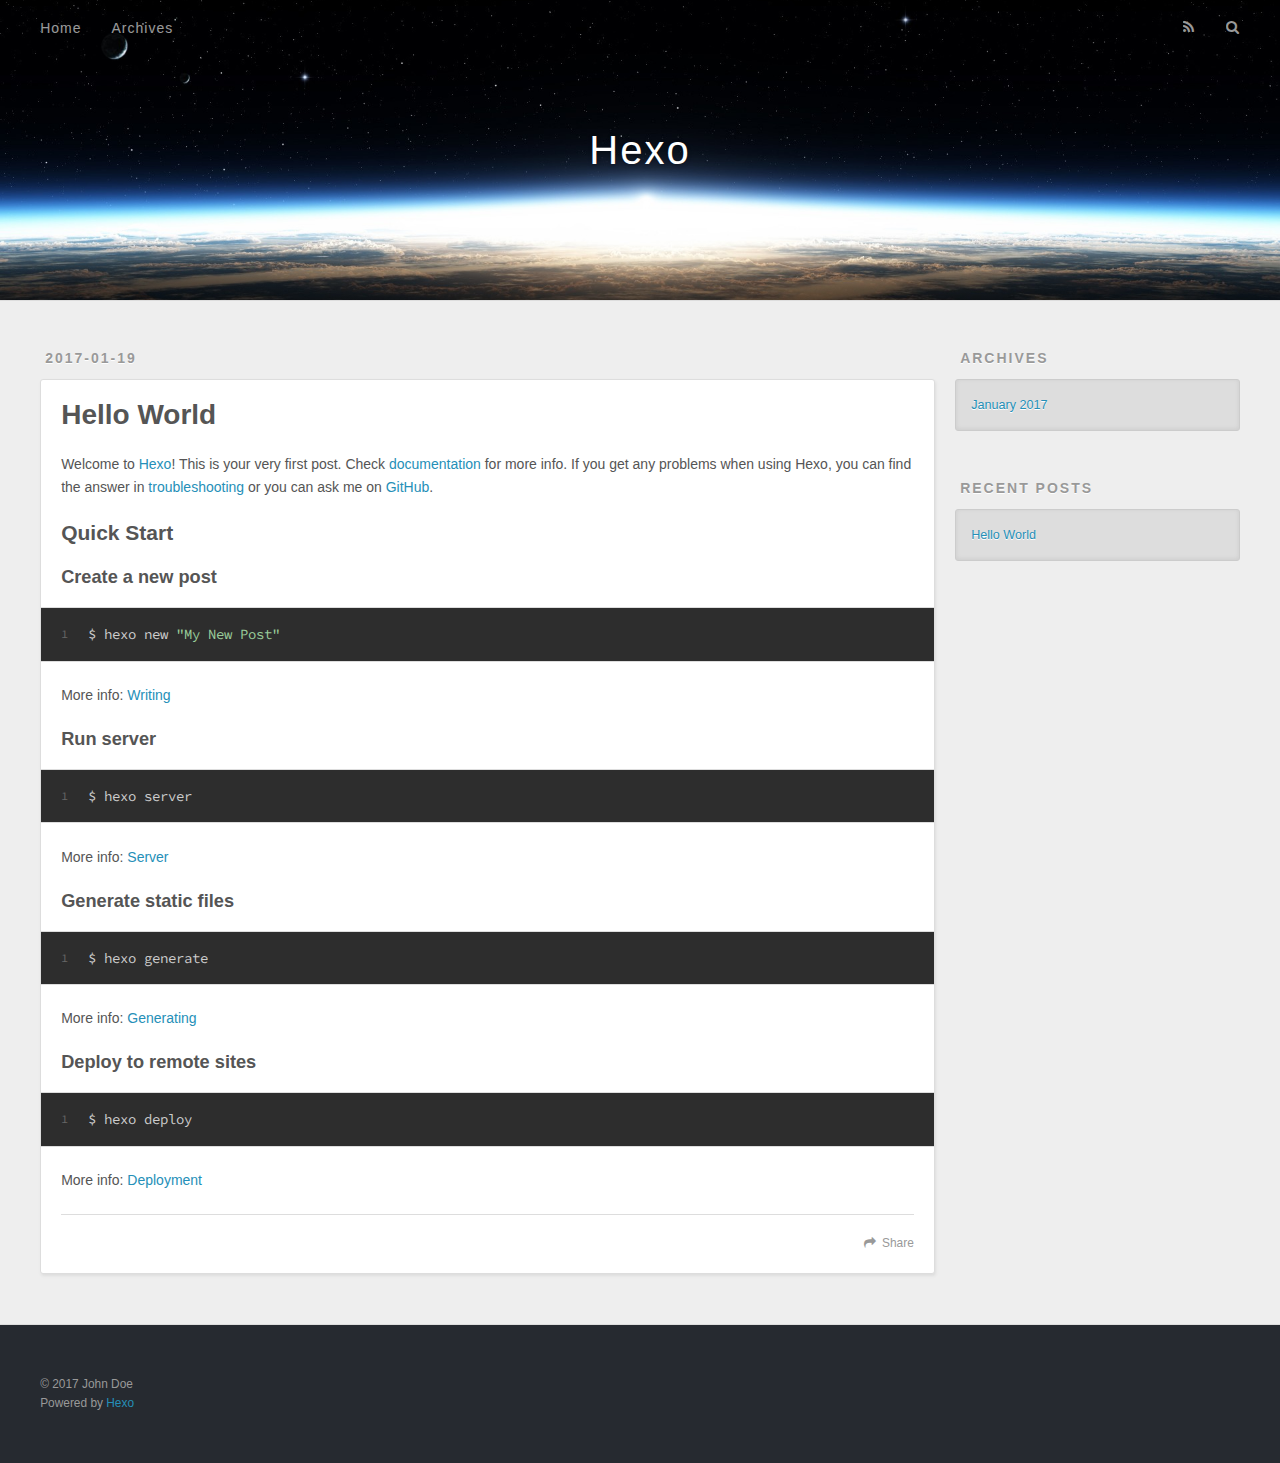
==== index.html @ 143fb85a "Site updated: 2017-01-20 10:51:33" ====
<!DOCTYPE html>
<html>
<head>
  <meta charset="utf-8">
  
  <title>Hexo</title>
  <meta name="viewport" content="width=device-width, initial-scale=1, maximum-scale=1">
  <meta property="og:type" content="website">
<meta property="og:title" content="Hexo">
<meta property="og:url" content="http://yoursite.com/index.html">
<meta property="og:site_name" content="Hexo">
<meta name="twitter:card" content="summary">
<meta name="twitter:title" content="Hexo">
  
    <link rel="alternate" href="/atom.xml" title="Hexo" type="application/atom+xml">
  
  
    <link rel="icon" href="/favicon.png">
  
  
    <link href="//fonts.googleapis.com/css?family=Source+Code+Pro" rel="stylesheet" type="text/css">
  
  <link rel="stylesheet" href="/css/style.css">
  

</head>

<body>
  <div id="container">
    <div id="wrap">
      <header id="header">
  <div id="banner"></div>
  <div id="header-outer" class="outer">
    <div id="header-title" class="inner">
      <h1 id="logo-wrap">
        <a href="/" id="logo">Hexo</a>
      </h1>
      
    </div>
    <div id="header-inner" class="inner">
      <nav id="main-nav">
        <a id="main-nav-toggle" class="nav-icon"></a>
        
          <a class="main-nav-link" href="/">Home</a>
        
          <a class="main-nav-link" href="/archives">Archives</a>
        
      </nav>
      <nav id="sub-nav">
        
          <a id="nav-rss-link" class="nav-icon" href="/atom.xml" title="RSS Feed"></a>
        
        <a id="nav-search-btn" class="nav-icon" title="Search"></a>
      </nav>
      <div id="search-form-wrap">
        <form action="//google.com/search" method="get" accept-charset="UTF-8" class="search-form"><input type="search" name="q" results="0" class="search-form-input" placeholder="Search"><button type="submit" class="search-form-submit">&#xF002;</button><input type="hidden" name="sitesearch" value="http://yoursite.com"></form>
      </div>
    </div>
  </div>
</header>
      <div class="outer">
        <section id="main">
  
    <article id="post-hello-world" class="article article-type-post" itemscope itemprop="blogPost">
  <div class="article-meta">
    <a href="/2017/01/19/hello-world/" class="article-date">
  <time datetime="2017-01-19T10:10:54.374Z" itemprop="datePublished">2017-01-19</time>
</a>
    
  </div>
  <div class="article-inner">
    
    
      <header class="article-header">
        
  
    <h1 itemprop="name">
      <a class="article-title" href="/2017/01/19/hello-world/">Hello World</a>
    </h1>
  

      </header>
    
    <div class="article-entry" itemprop="articleBody">
      
        <p>Welcome to <a href="https://hexo.io/" target="_blank" rel="external">Hexo</a>! This is your very first post. Check <a href="https://hexo.io/docs/" target="_blank" rel="external">documentation</a> for more info. If you get any problems when using Hexo, you can find the answer in <a href="https://hexo.io/docs/troubleshooting.html" target="_blank" rel="external">troubleshooting</a> or you can ask me on <a href="https://github.com/hexojs/hexo/issues" target="_blank" rel="external">GitHub</a>.</p>
<h2 id="Quick-Start"><a href="#Quick-Start" class="headerlink" title="Quick Start"></a>Quick Start</h2><h3 id="Create-a-new-post"><a href="#Create-a-new-post" class="headerlink" title="Create a new post"></a>Create a new post</h3><figure class="highlight bash"><table><tr><td class="gutter"><pre><div class="line">1</div></pre></td><td class="code"><pre><div class="line">$ hexo new <span class="string">"My New Post"</span></div></pre></td></tr></table></figure>
<p>More info: <a href="https://hexo.io/docs/writing.html" target="_blank" rel="external">Writing</a></p>
<h3 id="Run-server"><a href="#Run-server" class="headerlink" title="Run server"></a>Run server</h3><figure class="highlight bash"><table><tr><td class="gutter"><pre><div class="line">1</div></pre></td><td class="code"><pre><div class="line">$ hexo server</div></pre></td></tr></table></figure>
<p>More info: <a href="https://hexo.io/docs/server.html" target="_blank" rel="external">Server</a></p>
<h3 id="Generate-static-files"><a href="#Generate-static-files" class="headerlink" title="Generate static files"></a>Generate static files</h3><figure class="highlight bash"><table><tr><td class="gutter"><pre><div class="line">1</div></pre></td><td class="code"><pre><div class="line">$ hexo generate</div></pre></td></tr></table></figure>
<p>More info: <a href="https://hexo.io/docs/generating.html" target="_blank" rel="external">Generating</a></p>
<h3 id="Deploy-to-remote-sites"><a href="#Deploy-to-remote-sites" class="headerlink" title="Deploy to remote sites"></a>Deploy to remote sites</h3><figure class="highlight bash"><table><tr><td class="gutter"><pre><div class="line">1</div></pre></td><td class="code"><pre><div class="line">$ hexo deploy</div></pre></td></tr></table></figure>
<p>More info: <a href="https://hexo.io/docs/deployment.html" target="_blank" rel="external">Deployment</a></p>

      
    </div>
    <footer class="article-footer">
      <a data-url="http://yoursite.com/2017/01/19/hello-world/" data-id="ciy48je2m0000vf0qs5avawuf" class="article-share-link">Share</a>
      
      
    </footer>
  </div>
  
</article>


  

</section>
        
          <aside id="sidebar">
  
    

  
    

  
    
  
    
  <div class="widget-wrap">
    <h3 class="widget-title">Archives</h3>
    <div class="widget">
      <ul class="archive-list"><li class="archive-list-item"><a class="archive-list-link" href="/archives/2017/01/">January 2017</a></li></ul>
    </div>
  </div>


  
    
  <div class="widget-wrap">
    <h3 class="widget-title">Recent Posts</h3>
    <div class="widget">
      <ul>
        
          <li>
            <a href="/2017/01/19/hello-world/">Hello World</a>
          </li>
        
      </ul>
    </div>
  </div>

  
</aside>
        
      </div>
      <footer id="footer">
  
  <div class="outer">
    <div id="footer-info" class="inner">
      &copy; 2017 John Doe<br>
      Powered by <a href="http://hexo.io/" target="_blank">Hexo</a>
    </div>
  </div>
</footer>
    </div>
    <nav id="mobile-nav">
  
    <a href="/" class="mobile-nav-link">Home</a>
  
    <a href="/archives" class="mobile-nav-link">Archives</a>
  
</nav>
    

<script src="//ajax.googleapis.com/ajax/libs/jquery/2.0.3/jquery.min.js"></script>


  <link rel="stylesheet" href="/fancybox/jquery.fancybox.css">
  <script src="/fancybox/jquery.fancybox.pack.js"></script>


<script src="/js/script.js"></script>

  </div>
</body>
</html>
---- css/style.css ----
body {
  width: 100%;
}
body:before,
body:after {
  content: "";
  display: table;
}
body:after {
  clear: both;
}
html,
body,
div,
span,
applet,
object,
iframe,
h1,
h2,
h3,
h4,
h5,
h6,
p,
blockquote,
pre,
a,
abbr,
acronym,
address,
big,
cite,
code,
del,
dfn,
em,
img,
ins,
kbd,
q,
s,
samp,
small,
strike,
strong,
sub,
sup,
tt,
var,
dl,
dt,
dd,
ol,
ul,
li,
fieldset,
form,
label,
legend,
table,
caption,
tbody,
tfoot,
thead,
tr,
th,
td {
  margin: 0;
  padding: 0;
  border: 0;
  outline: 0;
  font-weight: inherit;
  font-style: inherit;
  font-family: inherit;
  font-size: 100%;
  vertical-align: baseline;
}
body {
  line-height: 1;
  color: #000;
  background: #fff;
}
ol,
ul {
  list-style: none;
}
table {
  border-collapse: separate;
  border-spacing: 0;
  vertical-align: middle;
}
caption,
th,
td {
  text-align: left;
  font-weight: normal;
  vertical-align: middle;
}
a img {
  border: none;
}
input,
button {
  margin: 0;
  padding: 0;
}
input::-moz-focus-inner,
button::-moz-focus-inner {
  border: 0;
  padding: 0;
}
@font-face {
  font-family: FontAwesome;
  font-style: normal;
  font-weight: normal;
  src: url("fonts/fontawesome-webfont.eot?v=#4.0.3");
  src: url("fonts/fontawesome-webfont.eot?#iefix&v=#4.0.3") format("embedded-opentype"), url("fonts/fontawesome-webfont.woff?v=#4.0.3") format("woff"), url("fonts/fontawesome-webfont.ttf?v=#4.0.3") format("truetype"), url("fonts/fontawesome-webfont.svg#fontawesomeregular?v=#4.0.3") format("svg");
}
html,
body,
#container {
  height: 100%;
}
body {
  background: #eee;
  font: 14px "Helvetica Neue", Helvetica, Arial, sans-serif;
  -webkit-text-size-adjust: 100%;
}
.outer {
  max-width: 1220px;
  margin: 0 auto;
  padding: 0 20px;
}
.outer:before,
.outer:after {
  content: "";
  display: table;
}
.outer:after {
  clear: both;
}
.inner {
  display: inline;
  float: left;
  width: 98.33333333333333%;
  margin: 0 0.833333333333333%;
}
.left,
.alignleft {
  float: left;
}
.right,
.alignright {
  float: right;
}
.clear {
  clear: both;
}
#container {
  position: relative;
}
.mobile-nav-on {
  overflow: hidden;
}
#wrap {
  height: 100%;
  width: 100%;
  position: absolute;
  top: 0;
  left: 0;
  -webkit-transition: 0.2s ease-out;
  -moz-transition: 0.2s ease-out;
  -ms-transition: 0.2s ease-out;
  transition: 0.2s ease-out;
  z-index: 1;
  background: #eee;
}
.mobile-nav-on #wrap {
  left: 280px;
}
@media screen and (min-width: 768px) {
  #main {
    display: inline;
    float: left;
    width: 73.33333333333333%;
    margin: 0 0.833333333333333%;
  }
}
.article-date,
.article-category-link,
.archive-year,
.widget-title {
  text-decoration: none;
  text-transform: uppercase;
  letter-spacing: 2px;
  color: #999;
  margin-bottom: 1em;
  margin-left: 5px;
  line-height: 1em;
  text-shadow: 0 1px #fff;
  font-weight: bold;
}
.article-inner,
.archive-article-inner {
  background: #fff;
  -webkit-box-shadow: 1px 2px 3px #ddd;
  box-shadow: 1px 2px 3px #ddd;
  border: 1px solid #ddd;
  border-radius: 3px;
}
.article-entry h1,
.widget h1 {
  font-size: 2em;
}
.article-entry h2,
.widget h2 {
  font-size: 1.5em;
}
.article-entry h3,
.widget h3 {
  font-size: 1.3em;
}
.article-entry h4,
.widget h4 {
  font-size: 1.2em;
}
.article-entry h5,
.widget h5 {
  font-size: 1em;
}
.article-entry h6,
.widget h6 {
  font-size: 1em;
  color: #999;
}
.article-entry hr,
.widget hr {
  border: 1px dashed #ddd;
}
.article-entry strong,
.widget strong {
  font-weight: bold;
}
.article-entry em,
.widget em,
.article-entry cite,
.widget cite {
  font-style: italic;
}
.article-entry sup,
.widget sup,
.article-entry sub,
.widget sub {
  font-size: 0.75em;
  line-height: 0;
  position: relative;
  vertical-align: baseline;
}
.article-entry sup,
.widget sup {
  top: -0.5em;
}
.article-entry sub,
.widget sub {
  bottom: -0.2em;
}
.article-entry small,
.widget small {
  font-size: 0.85em;
}
.article-entry acronym,
.widget acronym,
.article-entry abbr,
.widget abbr {
  border-bottom: 1px dotted;
}
.article-entry ul,
.widget ul,
.article-entry ol,
.widget ol,
.article-entry dl,
.widget dl {
  margin: 0 20px;
  line-height: 1.6em;
}
.article-entry ul ul,
.widget ul ul,
.article-entry ol ul,
.widget ol ul,
.article-entry ul ol,
.widget ul ol,
.article-entry ol ol,
.widget ol ol {
  margin-top: 0;
  margin-bottom: 0;
}
.article-entry ul,
.widget ul {
  list-style: disc;
}
.article-entry ol,
.widget ol {
  list-style: decimal;
}
.article-entry dt,
.widget dt {
  font-weight: bold;
}
#header {
  height: 300px;
  position: relative;
  border-bottom: 1px solid #ddd;
}
#header:before,
#header:after {
  content: "";
  position: absolute;
  left: 0;
  right: 0;
  height: 40px;
}
#header:before {
  top: 0;
  background: -webkit-linear-gradient(rgba(0,0,0,0.2), transparent);
  background: -moz-linear-gradient(rgba(0,0,0,0.2), transparent);
  background: -ms-linear-gradient(rgba(0,0,0,0.2), transparent);
  background: linear-gradient(rgba(0,0,0,0.2), transparent);
}
#header:after {
  bottom: 0;
  background: -webkit-linear-gradient(transparent, rgba(0,0,0,0.2));
  background: -moz-linear-gradient(transparent, rgba(0,0,0,0.2));
  background: -ms-linear-gradient(transparent, rgba(0,0,0,0.2));
  background: linear-gradient(transparent, rgba(0,0,0,0.2));
}
#header-outer {
  height: 100%;
  position: relative;
}
#header-inner {
  position: relative;
  overflow: hidden;
}
#banner {
  position: absolute;
  top: 0;
  left: 0;
  width: 100%;
  height: 100%;
  background: url("images/banner.jpg") center #000;
  -webkit-background-size: cover;
  -moz-background-size: cover;
  background-size: cover;
  z-index: -1;
}
#header-title {
  text-align: center;
  height: 40px;
  position: absolute;
  top: 50%;
  left: 0;
  margin-top: -20px;
}
#logo,
#subtitle {
  text-decoration: none;
  color: #fff;
  font-weight: 300;
  text-shadow: 0 1px 4px rgba(0,0,0,0.3);
}
#logo {
  font-size: 40px;
  line-height: 40px;
  letter-spacing: 2px;
}
#subtitle {
  font-size: 16px;
  line-height: 16px;
  letter-spacing: 1px;
}
#subtitle-wrap {
  margin-top: 16px;
}
#main-nav {
  float: left;
  margin-left: -15px;
}
.nav-icon,
.main-nav-link {
  float: left;
  color: #fff;
  opacity: 0.6;
  text-decoration: none;
  text-shadow: 0 1px rgba(0,0,0,0.2);
  -webkit-transition: opacity 0.2s;
  -moz-transition: opacity 0.2s;
  -ms-transition: opacity 0.2s;
  transition: opacity 0.2s;
  display: block;
  padding: 20px 15px;
}
.nav-icon:hover,
.main-nav-link:hover {
  opacity: 1;
}
.nav-icon {
  font-family: FontAwesome;
  text-align: center;
  font-size: 14px;
  width: 14px;
  height: 14px;
  padding: 20px 15px;
  position: relative;
  cursor: pointer;
}
.main-nav-link {
  font-weight: 300;
  letter-spacing: 1px;
}
@media screen and (max-width: 479px) {
  .main-nav-link {
    display: none;
  }
}
#main-nav-toggle {
  display: none;
}
#main-nav-toggle:before {
  content: "\f0c9";
}
@media screen and (max-width: 479px) {
  #main-nav-toggle {
    display: block;
  }
}
#sub-nav {
  float: right;
  margin-right: -15px;
}
#nav-rss-link:before {
  content: "\f09e";
}
#nav-search-btn:before {
  content: "\f002";
}
#search-form-wrap {
  position: absolute;
  top: 15px;
  width: 150px;
  height: 30px;
  right: -150px;
  opacity: 0;
  -webkit-transition: 0.2s ease-out;
  -moz-transition: 0.2s ease-out;
  -ms-transition: 0.2s ease-out;
  transition: 0.2s ease-out;
}
#search-form-wrap.on {
  opacity: 1;
  right: 0;
}
@media screen and (max-width: 479px) {
  #search-form-wrap {
    width: 100%;
    right: -100%;
  }
}
.search-form {
  position: absolute;
  top: 0;
  left: 0;
  right: 0;
  background: #fff;
  padding: 5px 15px;
  border-radius: 15px;
  -webkit-box-shadow: 0 0 10px rgba(0,0,0,0.3);
  box-shadow: 0 0 10px rgba(0,0,0,0.3);
}
.search-form-input {
  border: none;
  background: none;
  color: #555;
  width: 100%;
  font: 13px "Helvetica Neue", Helvetica, Arial, sans-serif;
  outline: none;
}
.search-form-input::-webkit-search-results-decoration,
.search-form-input::-webkit-search-cancel-button {
  -webkit-appearance: none;
}
.search-form-submit {
  position: absolute;
  top: 50%;
  right: 10px;
  margin-top: -7px;
  font: 13px FontAwesome;
  border: none;
  background: none;
  color: #bbb;
  cursor: pointer;
}
.search-form-submit:hover,
.search-form-submit:focus {
  color: #777;
}
.article {
  margin: 50px 0;
}
.article-inner {
  overflow: hidden;
}
.article-meta:before,
.article-meta:after {
  content: "";
  display: table;
}
.article-meta:after {
  clear: both;
}
.article-date {
  float: left;
}
.article-category {
  float: left;
  line-height: 1em;
  color: #ccc;
  text-shadow: 0 1px #fff;
  margin-left: 8px;
}
.article-category:before {
  content: "\2022";
}
.article-category-link {
  margin: 0 12px 1em;
}
.article-header {
  padding: 20px 20px 0;
}
.article-title {
  text-decoration: none;
  font-size: 2em;
  font-weight: bold;
  color: #555;
  line-height: 1.1em;
  -webkit-transition: color 0.2s;
  -moz-transition: color 0.2s;
  -ms-transition: color 0.2s;
  transition: color 0.2s;
}
a.article-title:hover {
  color: #258fb8;
}
.article-entry {
  color: #555;
  padding: 0 20px;
}
.article-entry:before,
.article-entry:after {
  content: "";
  display: table;
}
.article-entry:after {
  clear: both;
}
.article-entry p,
.article-entry table {
  line-height: 1.6em;
  margin: 1.6em 0;
}
.article-entry h1,
.article-entry h2,
.article-entry h3,
.article-entry h4,
.article-entry h5,
.article-entry h6 {
  font-weight: bold;
}
.article-entry h1,
.article-entry h2,
.article-entry h3,
.article-entry h4,
.article-entry h5,
.article-entry h6 {
  line-height: 1.1em;
  margin: 1.1em 0;
}
.article-entry a {
  color: #258fb8;
  text-decoration: none;
}
.article-entry a:hover {
  text-decoration: underline;
}
.article-entry ul,
.article-entry ol,
.article-entry dl {
  margin-top: 1.6em;
  margin-bottom: 1.6em;
}
.article-entry img,
.article-entry video {
  max-width: 100%;
  height: auto;
  display: block;
  margin: auto;
}
.article-entry iframe {
  border: none;
}
.article-entry table {
  width: 100%;
  border-collapse: collapse;
  border-spacing: 0;
}
.article-entry th {
  font-weight: bold;
  border-bottom: 3px solid #ddd;
  padding-bottom: 0.5em;
}
.article-entry td {
  border-bottom: 1px solid #ddd;
  padding: 10px 0;
}
.article-entry blockquote {
  font-family: Georgia, "Times New Roman", serif;
  font-size: 1.4em;
  margin: 1.6em 20px;
  text-align: center;
}
.article-entry blockquote footer {
  font-size: 14px;
  margin: 1.6em 0;
  font-family: "Helvetica Neue", Helvetica, Arial, sans-serif;
}
.article-entry blockquote footer cite:before {
  content: "—";
  padding: 0 0.5em;
}
.article-entry .pullquote {
  text-align: left;
  width: 45%;
  margin: 0;
}
.article-entry .pullquote.left {
  margin-left: 0.5em;
  margin-right: 1em;
}
.article-entry .pullquote.right {
  margin-right: 0.5em;
  margin-left: 1em;
}
.article-entry .caption {
  color: #999;
  display: block;
  font-size: 0.9em;
  margin-top: 0.5em;
  position: relative;
  text-align: center;
}
.article-entry .video-container {
  position: relative;
  padding-top: 56.25%;
  height: 0;
  overflow: hidden;
}
.article-entry .video-container iframe,
.article-entry .video-container object,
.article-entry .video-container embed {
  position: absolute;
  top: 0;
  left: 0;
  width: 100%;
  height: 100%;
  margin-top: 0;
}
.article-more-link a {
  display: inline-block;
  line-height: 1em;
  padding: 6px 15px;
  border-radius: 15px;
  background: #eee;
  color: #999;
  text-shadow: 0 1px #fff;
  text-decoration: none;
}
.article-more-link a:hover {
  background: #258fb8;
  color: #fff;
  text-decoration: none;
  text-shadow: 0 1px #1e7293;
}
.article-footer {
  font-size: 0.85em;
  line-height: 1.6em;
  border-top: 1px solid #ddd;
  padding-top: 1.6em;
  margin: 0 20px 20px;
}
.article-footer:before,
.article-footer:after {
  content: "";
  display: table;
}
.article-footer:after {
  clear: both;
}
.article-footer a {
  color: #999;
  text-decoration: none;
}
.article-footer a:hover {
  color: #555;
}
.article-tag-list-item {
  float: left;
  margin-right: 10px;
}
.article-tag-list-link:before {
  content: "#";
}
.article-comment-link {
  float: right;
}
.article-comment-link:before {
  content: "\f075";
  font-family: FontAwesome;
  padding-right: 8px;
}
.article-share-link {
  cursor: pointer;
  float: right;
  margin-left: 20px;
}
.article-share-link:before {
  content: "\f064";
  font-family: FontAwesome;
  padding-right: 6px;
}
#article-nav {
  position: relative;
}
#article-nav:before,
#article-nav:after {
  content: "";
  display: table;
}
#article-nav:after {
  clear: both;
}
@media screen and (min-width: 768px) {
  #article-nav {
    margin: 50px 0;
  }
  #article-nav:before {
    width: 8px;
    height: 8px;
    position: absolute;
    top: 50%;
    left: 50%;
    margin-top: -4px;
    margin-left: -4px;
    content: "";
    border-radius: 50%;
    background: #ddd;
    -webkit-box-shadow: 0 1px 2px #fff;
    box-shadow: 0 1px 2px #fff;
  }
}
.article-nav-link-wrap {
  text-decoration: none;
  text-shadow: 0 1px #fff;
  color: #999;
  -webkit-box-sizing: border-box;
  -moz-box-sizing: border-box;
  box-sizing: border-box;
  margin-top: 50px;
  text-align: center;
  display: block;
}
.article-nav-link-wrap:hover {
  color: #555;
}
@media screen and (min-width: 768px) {
  .article-nav-link-wrap {
    width: 50%;
    margin-top: 0;
  }
}
@media screen and (min-width: 768px) {
  #article-nav-newer {
    float: left;
    text-align: right;
    padding-right: 20px;
  }
}
@media screen and (min-width: 768px) {
  #article-nav-older {
    float: right;
    text-align: left;
    padding-left: 20px;
  }
}
.article-nav-caption {
  text-transform: uppercase;
  letter-spacing: 2px;
  color: #ddd;
  line-height: 1em;
  font-weight: bold;
}
#article-nav-newer .article-nav-caption {
  margin-right: -2px;
}
.article-nav-title {
  font-size: 0.85em;
  line-height: 1.6em;
  margin-top: 0.5em;
}
.article-share-box {
  position: absolute;
  display: none;
  background: #fff;
  -webkit-box-shadow: 1px 2px 10px rgba(0,0,0,0.2);
  box-shadow: 1px 2px 10px rgba(0,0,0,0.2);
  border-radius: 3px;
  margin-left: -145px;
  overflow: hidden;
  z-index: 1;
}
.article-share-box.on {
  display: block;
}
.article-share-input {
  width: 100%;
  background: none;
  -webkit-box-sizing: border-box;
  -moz-box-sizing: border-box;
  box-sizing: border-box;
  font: 14px "Helvetica Neue", Helvetica, Arial, sans-serif;
  padding: 0 15px;
  color: #555;
  outline: none;
  border: 1px solid #ddd;
  border-radius: 3px 3px 0 0;
  height: 36px;
  line-height: 36px;
}
.article-share-links {
  background: #eee;
}
.article-share-links:before,
.article-share-links:after {
  content: "";
  display: table;
}
.article-share-links:after {
  clear: both;
}
.article-share-twitter,
.article-share-facebook,
.article-share-pinterest,
.article-share-google {
  width: 50px;
  height: 36px;
  display: block;
  float: left;
  position: relative;
  color: #999;
  text-shadow: 0 1px #fff;
}
.article-share-twitter:before,
.article-share-facebook:before,
.article-share-pinterest:before,
.article-share-google:before {
  font-size: 20px;
  font-family: FontAwesome;
  width: 20px;
  height: 20px;
  position: absolute;
  top: 50%;
  left: 50%;
  margin-top: -10px;
  margin-left: -10px;
  text-align: center;
}
.article-share-twitter:hover,
.article-share-facebook:hover,
.article-share-pinterest:hover,
.article-share-google:hover {
  color: #fff;
}
.article-share-twitter:before {
  content: "\f099";
}
.article-share-twitter:hover {
  background: #00aced;
  text-shadow: 0 1px #008abe;
}
.article-share-facebook:before {
  content: "\f09a";
}
.article-share-facebook:hover {
  background: #3b5998;
  text-shadow: 0 1px #2f477a;
}
.article-share-pinterest:before {
  content: "\f0d2";
}
.article-share-pinterest:hover {
  background: #cb2027;
  text-shadow: 0 1px #a21a1f;
}
.article-share-google:before {
  content: "\f0d5";
}
.article-share-google:hover {
  background: #dd4b39;
  text-shadow: 0 1px #be3221;
}
.article-gallery {
  background: #000;
  position: relative;
}
.article-gallery-photos {
  position: relative;
  overflow: hidden;
}
.article-gallery-img {
  display: none;
  max-width: 100%;
}
.article-gallery-img:first-child {
  display: block;
}
.article-gallery-img.loaded {
  position: absolute;
  display: block;
}
.article-gallery-img img {
  display: block;
  max-width: 100%;
  margin: 0 auto;
}
#comments {
  background: #fff;
  -webkit-box-shadow: 1px 2px 3px #ddd;
  box-shadow: 1px 2px 3px #ddd;
  padding: 20px;
  border: 1px solid #ddd;
  border-radius: 3px;
  margin: 50px 0;
}
#comments a {
  color: #258fb8;
}
.archives-wrap {
  margin: 50px 0;
}
.archives:before,
.archives:after {
  content: "";
  display: table;
}
.archives:after {
  clear: both;
}
.archive-year-wrap {
  margin-bottom: 1em;
}
.archives {
  -webkit-column-gap: 10px;
  -moz-column-gap: 10px;
  column-gap: 10px;
}
@media screen and (min-width: 480px) and (max-width: 767px) {
  .archives {
    -webkit-column-count: 2;
    -moz-column-count: 2;
    column-count: 2;
  }
}
@media screen and (min-width: 768px) {
  .archives {
    -webkit-column-count: 3;
    -moz-column-count: 3;
    column-count: 3;
  }
}
.archive-article {
  -webkit-column-break-inside: avoid;
  page-break-inside: avoid;
  overflow: hidden;
  break-inside: avoid-column;
}
.archive-article-inner {
  padding: 10px;
  margin-bottom: 15px;
}
.archive-article-title {
  text-decoration: none;
  font-weight: bold;
  color: #555;
  -webkit-transition: color 0.2s;
  -moz-transition: color 0.2s;
  -ms-transition: color 0.2s;
  transition: color 0.2s;
  line-height: 1.6em;
}
.archive-article-title:hover {
  color: #258fb8;
}
.archive-article-footer {
  margin-top: 1em;
}
.archive-article-date {
  color: #999;
  text-decoration: none;
  font-size: 0.85em;
  line-height: 1em;
  margin-bottom: 0.5em;
  display: block;
}
#page-nav {
  margin: 50px auto;
  background: #fff;
  -webkit-box-shadow: 1px 2px 3px #ddd;
  box-shadow: 1px 2px 3px #ddd;
  border: 1px solid #ddd;
  border-radius: 3px;
  text-align: center;
  color: #999;
  overflow: hidden;
}
#page-nav:before,
#page-nav:after {
  content: "";
  display: table;
}
#page-nav:after {
  clear: both;
}
#page-nav a,
#page-nav span {
  padding: 10px 20px;
  line-height: 1;
  height: 2ex;
}
#page-nav a {
  color: #999;
  text-decoration: none;
}
#page-nav a:hover {
  background: #999;
  color: #fff;
}
#page-nav .prev {
  float: left;
}
#page-nav .next {
  float: right;
}
#page-nav .page-number {
  display: inline-block;
}
@media screen and (max-width: 479px) {
  #page-nav .page-number {
    display: none;
  }
}
#page-nav .current {
  color: #555;
  font-weight: bold;
}
#page-nav .space {
  color: #ddd;
}
#footer {
  background: #262a30;
  padding: 50px 0;
  border-top: 1px solid #ddd;
  color: #999;
}
#footer a {
  color: #258fb8;
  text-decoration: none;
}
#footer a:hover {
  text-decoration: underline;
}
#footer-info {
  line-height: 1.6em;
  font-size: 0.85em;
}
.article-entry pre,
.article-entry .highlight {
  background: #2d2d2d;
  margin: 0 -20px;
  padding: 15px 20px;
  border-style: solid;
  border-color: #ddd;
  border-width: 1px 0;
  overflow: auto;
  color: #ccc;
  line-height: 22.400000000000002px;
}
.article-entry .highlight .gutter pre,
.article-entry .gist .gist-file .gist-data .line-numbers {
  color: #666;
  font-size: 0.85em;
}
.article-entry pre,
.article-entry code {
  font-family: "Source Code Pro", Consolas, Monaco, Menlo, Consolas, monospace;
}
.article-entry code {
  background: #eee;
  text-shadow: 0 1px #fff;
  padding: 0 0.3em;
}
.article-entry pre code {
  background: none;
  text-shadow: none;
  padding: 0;
}
.article-entry .highlight pre {
  border: none;
  margin: 0;
  padding: 0;
}
.article-entry .highlight table {
  margin: 0;
  width: auto;
}
.article-entry .highlight td {
  border: none;
  padding: 0;
}
.article-entry .highlight figcaption {
  font-size: 0.85em;
  color: #999;
  line-height: 1em;
  margin-bottom: 1em;
}
.article-entry .highlight figcaption:before,
.article-entry .highlight figcaption:after {
  content: "";
  display: table;
}
.article-entry .highlight figcaption:after {
  clear: both;
}
.article-entry .highlight figcaption a {
  float: right;
}
.article-entry .highlight .gutter pre {
  text-align: right;
  padding-right: 20px;
}
.article-entry .highlight .line {
  height: 22.400000000000002px;
}
.article-entry .highlight .line.marked {
  background: #515151;
}
.article-entry .gist {
  margin: 0 -20px;
  border-style: solid;
  border-color: #ddd;
  border-width: 1px 0;
  background: #2d2d2d;
  padding: 15px 20px 15px 0;
}
.article-entry .gist .gist-file {
  border: none;
  font-family: "Source Code Pro", Consolas, Monaco, Menlo, Consolas, monospace;
  margin: 0;
}
.article-entry .gist .gist-file .gist-data {
  background: none;
  border: none;
}
.article-entry .gist .gist-file .gist-data .line-numbers {
  background: none;
  border: none;
  padding: 0 20px 0 0;
}
.article-entry .gist .gist-file .gist-data .line-data {
  padding: 0 !important;
}
.article-entry .gist .gist-file .highlight {
  margin: 0;
  padding: 0;
  border: none;
}
.article-entry .gist .gist-file .gist-meta {
  background: #2d2d2d;
  color: #999;
  font: 0.85em "Helvetica Neue", Helvetica, Arial, sans-serif;
  text-shadow: 0 0;
  padding: 0;
  margin-top: 1em;
  margin-left: 20px;
}
.article-entry .gist .gist-file .gist-meta a {
  color: #258fb8;
  font-weight: normal;
}
.article-entry .gist .gist-file .gist-meta a:hover {
  text-decoration: underline;
}
pre .comment,
pre .title {
  color: #999;
}
pre .variable,
pre .attribute,
pre .tag,
pre .regexp,
pre .ruby .constant,
pre .xml .tag .title,
pre .xml .pi,
pre .xml .doctype,
pre .html .doctype,
pre .css .id,
pre .css .class,
pre .css .pseudo {
  color: #f2777a;
}
pre .number,
pre .preprocessor,
pre .built_in,
pre .literal,
pre .params,
pre .constant {
  color: #f99157;
}
pre .class,
pre .ruby .class .title,
pre .css .rules .attribute {
  color: #9c9;
}
pre .string,
pre .value,
pre .inheritance,
pre .header,
pre .ruby .symbol,
pre .xml .cdata {
  color: #9c9;
}
pre .css .hexcolor {
  color: #6cc;
}
pre .function,
pre .python .decorator,
pre .python .title,
pre .ruby .function .title,
pre .ruby .title .keyword,
pre .perl .sub,
pre .javascript .title,
pre .coffeescript .title {
  color: #69c;
}
pre .keyword,
pre .javascript .function {
  color: #c9c;
}
@media screen and (max-width: 479px) {
  #mobile-nav {
    position: absolute;
    top: 0;
    left: 0;
    width: 280px;
    height: 100%;
    background: #191919;
    border-right: 1px solid #fff;
  }
}
@media screen and (max-width: 479px) {
  .mobile-nav-link {
    display: block;
    color: #999;
    text-decoration: none;
    padding: 15px 20px;
    font-weight: bold;
  }
  .mobile-nav-link:hover {
    color: #fff;
  }
}
@media screen and (min-width: 768px) {
  #sidebar {
    display: inline;
    float: left;
    width: 23.333333333333332%;
    margin: 0 0.833333333333333%;
  }
}
.widget-wrap {
  margin: 50px 0;
}
.widget {
  color: #777;
  text-shadow: 0 1px #fff;
  background: #ddd;
  -webkit-box-shadow: 0 -1px 4px #ccc inset;
  box-shadow: 0 -1px 4px #ccc inset;
  border: 1px solid #ccc;
  padding: 15px;
  border-radius: 3px;
}
.widget a {
  color: #258fb8;
  text-decoration: none;
}
.widget a:hover {
  text-decoration: underline;
}
.widget ul ul,
.widget ol ul,
.widget dl ul,
.widget ul ol,
.widget ol ol,
.widget dl ol,
.widget ul dl,
.widget ol dl,
.widget dl dl {
  margin-left: 15px;
  list-style: disc;
}
.widget {
  line-height: 1.6em;
  word-wrap: break-word;
  font-size: 0.9em;
}
.widget ul,
.widget ol {
  list-style: none;
  margin: 0;
}
.widget ul ul,
.widget ol ul,
.widget ul ol,
.widget ol ol {
  margin: 0 20px;
}
.widget ul ul,
.widget ol ul {
  list-style: disc;
}
.widget ul ol,
.widget ol ol {
  list-style: decimal;
}
.category-list-count,
.tag-list-count,
.archive-list-count {
  padding-left: 5px;
  color: #999;
  font-size: 0.85em;
}
.category-list-count:before,
.tag-list-count:before,
.archive-list-count:before {
  content: "(";
}
.category-list-count:after,
.tag-list-count:after,
.archive-list-count:after {
  content: ")";
}
.tagcloud a {
  margin-right: 5px;
  display: inline-block;
}
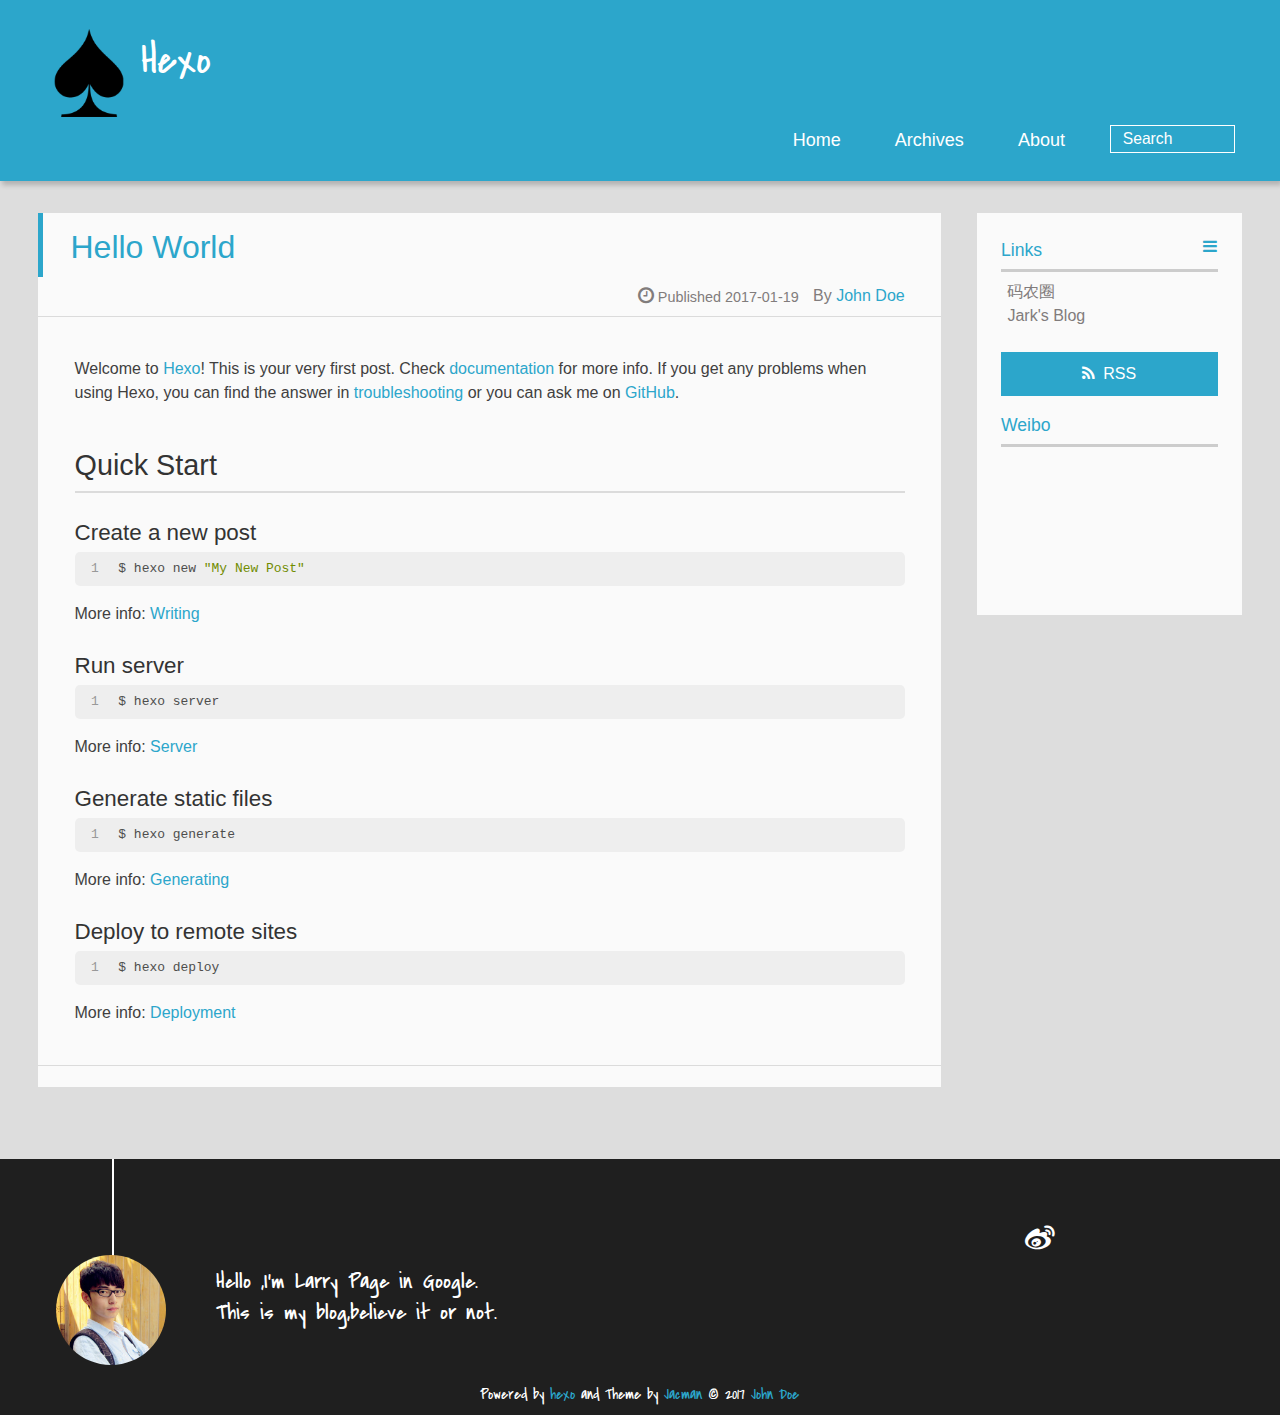
==== commit 1cec247a: "Site updated: 2017-01-20 11:33:35" ====
--- a/index.html
+++ b/index.html
@@ -1,88 +1,96 @@
-<!DOCTYPE html>
-<html>
+
+ <!DOCTYPE HTML>
+<html >
 <head>
-  <meta charset="utf-8">
-  
-  <title>Hexo</title>
-  <meta name="viewport" content="width=device-width, initial-scale=1, maximum-scale=1">
-  <meta property="og:type" content="website">
+  <meta charset="UTF-8">
+  
+    <title>Hexo</title>
+    <meta name="viewport" content="width=device-width, initial-scale=1,user-scalable=no">
+    
+    <meta name="author" content="John Doe">
+    
+
+    
+    <meta property="og:type" content="website">
 <meta property="og:title" content="Hexo">
 <meta property="og:url" content="http://yoursite.com/index.html">
 <meta property="og:site_name" content="Hexo">
 <meta name="twitter:card" content="summary">
 <meta name="twitter:title" content="Hexo">
-  
-    <link rel="alternate" href="/atom.xml" title="Hexo" type="application/atom+xml">
-  
-  
-    <link rel="icon" href="/favicon.png">
-  
-  
-    <link href="//fonts.googleapis.com/css?family=Source+Code+Pro" rel="stylesheet" type="text/css">
-  
-  <link rel="stylesheet" href="/css/style.css">
-  
-
+
+    
+    <link rel="alternative" href="/atom.xml" title="Hexo" type="application/atom+xml">
+    
+    
+    <link rel="icon" href="/img/favicon.ico">
+    
+    
+    <link rel="apple-touch-icon" href="/img/jacman.jpg">
+    <link rel="apple-touch-icon-precomposed" href="/img/jacman.jpg">
+    
+    <link rel="stylesheet" href="/css/style.css">
 </head>
 
-<body>
-  <div id="container">
-    <div id="wrap">
-      <header id="header">
-  <div id="banner"></div>
-  <div id="header-outer" class="outer">
-    <div id="header-title" class="inner">
-      <h1 id="logo-wrap">
-        <a href="/" id="logo">Hexo</a>
-      </h1>
+  <body>
+    <header>
       
-    </div>
-    <div id="header-inner" class="inner">
-      <nav id="main-nav">
-        <a id="main-nav-toggle" class="nav-icon"></a>
-        
-          <a class="main-nav-link" href="/">Home</a>
-        
-          <a class="main-nav-link" href="/archives">Archives</a>
-        
-      </nav>
-      <nav id="sub-nav">
-        
-          <a id="nav-rss-link" class="nav-icon" href="/atom.xml" title="RSS Feed"></a>
-        
-        <a id="nav-search-btn" class="nav-icon" title="Search"></a>
-      </nav>
-      <div id="search-form-wrap">
-        <form action="//google.com/search" method="get" accept-charset="UTF-8" class="search-form"><input type="search" name="q" results="0" class="search-form-input" placeholder="Search"><button type="submit" class="search-form-submit">&#xF002;</button><input type="hidden" name="sitesearch" value="http://yoursite.com"></form>
-      </div>
-    </div>
-  </div>
+<div>
+		
+			<div id="imglogo">
+				<a href="/"><img src="/img/logo.png" alt="Hexo" title="Hexo"/></a>
+			</div>
+			
+			<div id="textlogo">
+				<h1 class="site-name"><a href="/" title="Hexo">Hexo</a></h1>
+				<h2 class="blog-motto"></h2>
+			</div>
+			<div class="navbar"><a class="navbutton navmobile" href="#" title="Menu">
+			</a></div>
+			<nav class="animated">
+				<ul>
+					<ul>
+					 
+						<li><a href="/">Home</a></li>
+					
+						<li><a href="/archives">Archives</a></li>
+					
+						<li><a href="/about">About</a></li>
+					
+					<li>
+ 					
+					<form class="search" action="//google.com/search" method="get" accept-charset="utf-8">
+						<label>Search</label>
+						<input type="search" id="search" name="q" autocomplete="off" maxlength="20" placeholder="Search" />
+						<input type="hidden" name="q" value="site:yoursite.com">
+					</form>
+					
+					</li>
+				</ul>
+			</nav>			
+</div>
+    </header>
+    <div id="container">
+      <div id="main">
+
+   
+    
+    <article class="post-expand post" itemprop="articleBody"> 
+        <header class="article-info clearfix">
+  <h1 itemprop="name">
+    
+      <a href="/2017/01/19/hello-world/" title="Hello World" itemprop="url">Hello World</a>
+  </h1>
+  <p class="article-author">By
+       
+		<a href="/about" title="John Doe" target="_blank" itemprop="author">John Doe</a>
+		
+  <p class="article-time">
+    <time datetime="2017-01-19T10:10:54.374Z" itemprop="datePublished"> Published 2017-01-19</time>
+    
+  </p>
 </header>
-      <div class="outer">
-        <section id="main">
-  
-    <article id="post-hello-world" class="article article-type-post" itemscope itemprop="blogPost">
-  <div class="article-meta">
-    <a href="/2017/01/19/hello-world/" class="article-date">
-  <time datetime="2017-01-19T10:10:54.374Z" itemprop="datePublished">2017-01-19</time>
-</a>
-    
-  </div>
-  <div class="article-inner">
-    
-    
-      <header class="article-header">
-        
-  
-    <h1 itemprop="name">
-      <a class="article-title" href="/2017/01/19/hello-world/">Hello World</a>
-    </h1>
-  
-
-      </header>
-    
-    <div class="article-entry" itemprop="articleBody">
-      
+    <div class="article-content">
+        
         <p>Welcome to <a href="https://hexo.io/" target="_blank" rel="external">Hexo</a>! This is your very first post. Check <a href="https://hexo.io/docs/" target="_blank" rel="external">documentation</a> for more info. If you get any problems when using Hexo, you can find the answer in <a href="https://hexo.io/docs/troubleshooting.html" target="_blank" rel="external">troubleshooting</a> or you can ask me on <a href="https://github.com/hexojs/hexo/issues" target="_blank" rel="external">GitHub</a>.</p>
 <h2 id="Quick-Start"><a href="#Quick-Start" class="headerlink" title="Quick Start"></a>Quick Start</h2><h3 id="Create-a-new-post"><a href="#Create-a-new-post" class="headerlink" title="Create a new post"></a>Create a new post</h3><figure class="highlight bash"><table><tr><td class="gutter"><pre><div class="line">1</div></pre></td><td class="code"><pre><div class="line">$ hexo new <span class="string">"My New Post"</span></div></pre></td></tr></table></figure>
 <p>More info: <a href="https://hexo.io/docs/writing.html" target="_blank" rel="external">Writing</a></p>
@@ -93,88 +101,242 @@
 <h3 id="Deploy-to-remote-sites"><a href="#Deploy-to-remote-sites" class="headerlink" title="Deploy to remote sites"></a>Deploy to remote sites</h3><figure class="highlight bash"><table><tr><td class="gutter"><pre><div class="line">1</div></pre></td><td class="code"><pre><div class="line">$ hexo deploy</div></pre></td></tr></table></figure>
 <p>More info: <a href="https://hexo.io/docs/deployment.html" target="_blank" rel="external">Deployment</a></p>
 
-      
+        
+        
+        <p class="article-more-link">
+          
+       </p>
     </div>
-    <footer class="article-footer">
-      <a data-url="http://yoursite.com/2017/01/19/hello-world/" data-id="ciy48je2m0000vf0qs5avawuf" class="article-share-link">Share</a>
-      
-      
-    </footer>
-  </div>
-  
-</article>
-
-
-  
-
-</section>
-        
-          <aside id="sidebar">
-  
-    
-
-  
-    
-
-  
-    
-  
-    
-  <div class="widget-wrap">
-    <h3 class="widget-title">Archives</h3>
-    <div class="widget">
-      <ul class="archive-list"><li class="archive-list-item"><a class="archive-list-link" href="/archives/2017/01/">January 2017</a></li></ul>
+    <footer class="article-footer clearfix">
+<div class="article-catetags">
+
+
+</div>
+
+
+
+
+<div class="comments-count">
+	
+</div>
+
+</footer>
+
+
+    </article>
+
+
+
+
+
+
+
+</div>
+      <div class="openaside"><a class="navbutton" href="#" title="Show Sidebar"></a></div>
+
+<div id="asidepart">
+<div class="closeaside"><a class="closebutton" href="#" title="Hide Sidebar"></a></div>
+<aside class="clearfix">
+
+  
+
+
+  
+
+  
+
+  <div class="linkslist">
+  <p class="asidetitle">Links</p>
+    <ul>
+        
+          <li>
+            
+            	<a href="https://coderq.com" target="_blank" title="一个面向程序员交流分享的新一代社区">码农圈</a>
+            
+          </li>
+        
+          <li>
+            
+            	<a href="http://wuchong.me" target="_blank" title="Jark&#39;s Blog">Jark&#39;s Blog</a>
+            
+          </li>
+        
+    </ul>
+</div>
+
+  
+
+
+  <div class="rsspart">
+	<a href="/atom.xml" target="_blank" title="rss">RSS</a>
+</div>
+
+  <div class="weiboshow">
+  <p class="asidetitle">Weibo</p>
+    <iframe width="100%" height="119" class="share_self"  frameborder="0" scrolling="no" src="http://widget.weibo.com/weiboshow/index.php?language=&width=0&height=119&fansRow=2&ptype=1&speed=0&skin=9&isTitle=1&noborder=1&isWeibo=0&isFans=0&uid=null&verifier=b3593ceb&dpc=1"></iframe>
+</div>
+
+
+</aside>
+</div>
     </div>
-  </div>
-
-
-  
-    
-  <div class="widget-wrap">
-    <h3 class="widget-title">Recent Posts</h3>
-    <div class="widget">
-      <ul>
-        
-          <li>
-            <a href="/2017/01/19/hello-world/">Hello World</a>
-          </li>
-        
-      </ul>
-    </div>
-  </div>
-
-  
-</aside>
-        
-      </div>
-      <footer id="footer">
-  
-  <div class="outer">
-    <div id="footer-info" class="inner">
-      &copy; 2017 John Doe<br>
-      Powered by <a href="http://hexo.io/" target="_blank">Hexo</a>
-    </div>
-  </div>
+    <footer><div id="footer" >
+	
+	<div class="line">
+		<span></span>
+		<div class="author"></div>
+	</div>
+	
+	
+	<section class="info">
+		<p> Hello ,I&#39;m Larry Page in Google. <br/>
+			This is my blog,believe it or not.</p>
+	</section>
+	 
+	<div class="social-font" class="clearfix">
+		
+		<a href="http://weibo.com/2176287895" target="_blank" class="icon-weibo" title="微博"></a>
+		
+		
+		
+		
+		
+		
+		
+		
+		
+		
+	</div>
+			
+		
+
+		<p class="copyright">
+		Powered by <a href="http://hexo.io" target="_blank" title="hexo">hexo</a> and Theme by <a href="https://github.com/wuchong/jacman" target="_blank" title="Jacman">Jacman</a> © 2017 
+		
+		<a href="/about" target="_blank" title="John Doe">John Doe</a>
+		
+		
+		</p>
+</div>
 </footer>
-    </div>
-    <nav id="mobile-nav">
-  
-    <a href="/" class="mobile-nav-link">Home</a>
-  
-    <a href="/archives" class="mobile-nav-link">Archives</a>
-  
-</nav>
-    
-
-<script src="//ajax.googleapis.com/ajax/libs/jquery/2.0.3/jquery.min.js"></script>
-
-
-  <link rel="stylesheet" href="/fancybox/jquery.fancybox.css">
-  <script src="/fancybox/jquery.fancybox.pack.js"></script>
-
-
-<script src="/js/script.js"></script>
-
-  </div>
-</body>
-</html>+    <script src="/js/jquery-2.0.3.min.js"></script>
+<script src="/js/jquery.imagesloaded.min.js"></script>
+<script src="/js/gallery.js"></script>
+<script src="/js/jquery.qrcode-0.12.0.min.js"></script>
+
+<script type="text/javascript">
+$(document).ready(function(){ 
+  $('.navbar').click(function(){
+    $('header nav').toggleClass('shownav');
+  });
+  var myWidth = 0;
+  function getSize(){
+    if( typeof( window.innerWidth ) == 'number' ) {
+      myWidth = window.innerWidth;
+    } else if( document.documentElement && document.documentElement.clientWidth) {
+      myWidth = document.documentElement.clientWidth;
+    };
+  };
+  var m = $('#main'),
+      a = $('#asidepart'),
+      c = $('.closeaside'),
+      o = $('.openaside');
+  c.click(function(){
+    a.addClass('fadeOut').css('display', 'none');
+    o.css('display', 'block').addClass('fadeIn');
+    m.addClass('moveMain');
+  });
+  o.click(function(){
+    o.css('display', 'none').removeClass('beforeFadeIn');
+    a.css('display', 'block').removeClass('fadeOut').addClass('fadeIn');      
+    m.removeClass('moveMain');
+  });
+  $(window).scroll(function(){
+    o.css("top",Math.max(80,260-$(this).scrollTop()));
+  });
+  
+  $(window).resize(function(){
+    getSize(); 
+    if (myWidth >= 1024) {
+      $('header nav').removeClass('shownav');
+    }else{
+      m.removeClass('moveMain');
+      a.css('display', 'block').removeClass('fadeOut');
+      o.css('display', 'none');
+        
+    }
+  });
+});
+</script>
+
+
+
+
+
+
+
+
+
+
+<link rel="stylesheet" href="/fancybox/jquery.fancybox.css" media="screen" type="text/css">
+<script src="/fancybox/jquery.fancybox.pack.js"></script>
+<script type="text/javascript">
+$(document).ready(function(){ 
+  $('.article-content').each(function(i){
+    $(this).find('img').each(function(){
+      if ($(this).parent().hasClass('fancybox')) return;
+      var alt = this.alt;
+      if (alt) $(this).after('<span class="caption">' + alt + '</span>');
+      $(this).wrap('<a href="' + this.src + '" title="' + alt + '" class="fancybox"></a>');
+    });
+    $(this).find('.fancybox').each(function(){
+      $(this).attr('rel', 'article' + i);
+    });
+  });
+  if($.fancybox){
+    $('.fancybox').fancybox();
+  }
+}); 
+</script>
+
+
+
+<!-- Analytics Begin -->
+
+
+
+<script>
+var _hmt = _hmt || [];
+(function() {
+  var hm = document.createElement("script");
+  hm.src = "//hm.baidu.com/hm.js?e6d1f421bbc9962127a50488f9ed37d1";
+  var s = document.getElementsByTagName("script")[0]; 
+  s.parentNode.insertBefore(hm, s);
+})();
+</script>
+
+
+
+<!-- Analytics End -->
+
+<!-- Totop Begin -->
+
+	<div id="totop">
+	<a title="Back to Top"><img src="/img/scrollup.png"/></a>
+	</div>
+	<script src="/js/totop.js"></script>
+
+<!-- Totop End -->
+
+<!-- MathJax Begin -->
+<!-- mathjax config similar to math.stackexchange -->
+
+
+<!-- MathJax End -->
+
+<!-- Tiny_search Begin -->
+
+<!-- Tiny_search End -->
+
+  </body>
+ </html>
--- a/css/style.css
+++ b/css/style.css
@@ -1,14 +1,3 @@
-body {
-  width: 100%;
-}
-body:before,
-body:after {
-  content: "";
-  display: table;
-}
-body:after {
-  clear: both;
-}
 html,
 body,
 div,
@@ -100,6 +89,100 @@
 a img {
   border: none;
 }
+/* custom Font*/
+@font-face {
+  font-family: "covered_by_your_graceregular";
+  font-weight: normal;
+  font-style: normal;
+  src: url("../font/coveredbyyourgrace-webfont.eot");
+  src: url("../font/coveredbyyourgrace-webfont.eot?#iefix") format('embedded-opentype'), url("../font/coveredbyyourgrace-webfont.svg#covered_by_your_graceregular") format('svg'), url("../font/coveredbyyourgrace-webfont.woff") format('woff'), url("../font/coveredbyyourgrace-webfont.ttf") format('truetype');
+}
+/* icon Font */
+@font-face {
+  font-family: "FontAwesome";
+  font-style: normal;
+  font-weight: normal;
+  src: url("../font/fontawesome-webfont.eot?v=#4.0.3");
+  src: url("../font/fontawesome-webfont.eot?#iefix&v=#4.0.3") format("embedded-opentype"), url("../font/fontawesome-webfont.woff?v=#4.0.3") format("woff"), url("../font/fontawesome-webfont.ttf?v=#4.0.3") format("truetype"), url("../font/fontawesome-webfont.svg#fontawesomeregular?v=#4.0.3") format("svg");
+}
+@font-face {
+  font-family: "fontdiao";
+  font-weight: normal;
+  font-style: normal;
+  src: url("../font/fontdiao.eot");
+  src: url("../font/fontdiao.eot?#iefix") format('embedded-opentype'), url("../font/fontdiao.svg#fontdiao") format('svg'), url("../font/fontdiao.woff") format('woff'), url("../font/fontdiao.ttf") format('truetype');
+}
+/* Public style */
+* {
+  -webkit-margin-before: 0;
+  -webkit-margin-after: 0;
+}
+body {
+  background: #ddd;
+  font-family: "Helvetica Neue", "Helvetica", "Microsoft YaHei", "WenQuanYi Micro Hei", Arial, sans-serif;
+  font-size: 100%;
+  color: #817c7c;
+  line-height: 1.5;
+  min-height: 100vh;
+  display: -webkit-flex;
+  display: -webkit-box;
+  display: -moz-box;
+  display: -webkit-flex;
+  display: -ms-flexbox;
+  display: box;
+  display: flex;
+  -webkit-flex-direction: column;
+  -webkit-box-orient: vertical;
+  -moz-box-orient: vertical;
+  -o-box-orient: vertical;
+  -webkit-flex-direction: column;
+  -ms-flex-direction: column;
+  flex-direction: column;
+}
+iframe {
+  margin-top: 10px;
+}
+small {
+  font-size: 80%;
+}
+sub,
+sup {
+  font-size: 75%;
+  line-height: 0;
+  position: relative;
+  vertical-align: baseline;
+}
+sup {
+  top: -0.5em;
+  padding-left: 0.3em;
+}
+sub {
+  bottom: -0.25em;
+}
+a {
+  text-decoration: none;
+  color: #817c7c;
+}
+a:hover,
+a:focus {
+  outline: 0;
+  text-decoration: none;
+  -webkit-transition: color 0.25s, background 0.5s;
+  -moz-transition: color 0.25s, background 0.5s;
+  -o-transition: color 0.25s, background 0.5s;
+  -ms-transition: color 0.25s, background 0.5s;
+  transition: color 0.25s, background 0.5s;
+}
+a:hover:before {
+  -webkit-transition: color 0.25s, background 0.5s;
+  -moz-transition: color 0.25s, background 0.5s;
+  -o-transition: color 0.25s, background 0.5s;
+  -ms-transition: color 0.25s, background 0.5s;
+  transition: color 0.25s, background 0.5s;
+}
+input:focus {
+  outline: none;
+}
 input,
 button {
   margin: 0;
@@ -110,563 +193,951 @@
   border: 0;
   padding: 0;
 }
-@font-face {
+h1 {
+  font-size: 1.5em;
+}
+.fa {
+  display: inline-block;
   font-family: FontAwesome;
   font-style: normal;
   font-weight: normal;
-  src: url("fonts/fontawesome-webfont.eot?v=#4.0.3");
-  src: url("fonts/fontawesome-webfont.eot?#iefix&v=#4.0.3") format("embedded-opentype"), url("fonts/fontawesome-webfont.woff?v=#4.0.3") format("woff"), url("fonts/fontawesome-webfont.ttf?v=#4.0.3") format("truetype"), url("fonts/fontawesome-webfont.svg#fontawesomeregular?v=#4.0.3") format("svg");
-}
-html,
-body,
-#container {
-  height: 100%;
-}
-body {
-  background: #eee;
-  font: 14px "Helvetica Neue", Helvetica, Arial, sans-serif;
-  -webkit-text-size-adjust: 100%;
-}
-.outer {
-  max-width: 1220px;
-  margin: 0 auto;
-  padding: 0 20px;
-}
-.outer:before,
-.outer:after {
+  line-height: 1;
+  -webkit-font-smoothing: antialiased;
+  -moz-osx-font-smoothing: grayscale;
+}
+.clearfix {
+  zoom: 1;
+}
+.clearfix:before,
+.clearfix:after {
   content: "";
   display: table;
 }
-.outer:after {
+.clearfix:after {
   clear: both;
 }
-.inner {
-  display: inline;
+::-webkit-input-placeholder {
+  color: #fff;
+  padding: 2px 0 0 4px;
+}
+::-moz-placeholder {
+  color: #fff;
+  padding: 2px 0 0 4px;
+}
+:-ms-input-placeholder {
+  color: #fff;
+  padding: 2px 0 0 4px;
+}
+::-webkit-input-placeholder::before {
+  font-family: "FontAwesome";
+  -webkit-font-smoothing: antialiased;
+  -moz-osx-font-smoothing: grayscale;
+  content: "\f002";
+  padding-right: 4px;
+}
+::-moz-placeholder:before {
+  font-family: "FontAwesome";
+  -webkit-font-smoothing: antialiased;
+  -moz-osx-font-smoothing: grayscale;
+  content: "\f002";
+  padding-right: 4px;
+}
+:-ms-input-placeholder::before {
+  font-family: "FontAwesome";
+  -webkit-font-smoothing: antialiased;
+  -moz-osx-font-smoothing: grayscale;
+  content: "\f002";
+  padding-right: 4px;
+}
+input[type="search"]::-webkit-search-cancel-button,
+input[type="search"]::-webkit-search-decoration {
+  -webkit-appearance: none;
+}
+::-webkit-search-cancel-button:after {
+  font-family: "FontAwesome";
+  -webkit-font-smoothing: antialiased;
+  -moz-osx-font-smoothing: grayscale;
+  content: '\f00d';
+  color: #fff;
+  padding-right: 4px;
+}
+/* css3 animate */
+.animated {
+  -webkit-animation-fill-mode: both;
+  -moz-animation-fill-mode: both;
+  -o-animation-fill-mode: both;
+  -ms-animation-fill-mode: both;
+  animation-fill-mode: both;
+  -webkit-animation-duration: 1s;
+  -moz-animation-duration: 1s;
+  -o-animation-duration: 1s;
+  -ms-animation-duration: 1s;
+  animation-duration: 1s;
+}
+@-webkit-keyframes fadeIn {
+  0% {
+    opacity: 0;
+    -ms-filter: "progid:DXImageTransform.Microsoft.Alpha(Opacity=0)";
+    filter: alpha(opacity=0);
+  }
+  100% {
+    opacity: 1;
+    -ms-filter: none;
+    filter: none;
+  }
+}
+.fadeIn {
+  -webkit-animation-name: fadeIn;
+  -moz-animation-name: fadeIn;
+  -o-animation-name: fadeIn;
+  -ms-animation-name: fadeIn;
+  animation-name: fadeIn;
+}
+.fadeOut {
+  -webkit-animation-name: fadeOut;
+  -moz-animation-name: fadeOut;
+  -o-animation-name: fadeOut;
+  -ms-animation-name: fadeOut;
+  animation-name: fadeOut;
+}
+@-moz-keyframes fadeInDown {
+  0% {
+    opacity: 0;
+    -ms-filter: "progid:DXImageTransform.Microsoft.Alpha(Opacity=0)";
+    filter: alpha(opacity=0);
+    -webkit-transform: translateY(-20px);
+    -moz-transform: translateY(-20px);
+    -o-transform: translateY(-20px);
+    -ms-transform: translateY(-20px);
+    transform: translateY(-20px);
+  }
+  100% {
+    opacity: 1;
+    -ms-filter: none;
+    filter: none;
+    -webkit-transform: translateY(0);
+    -moz-transform: translateY(0);
+    -o-transform: translateY(0);
+    -ms-transform: translateY(0);
+    transform: translateY(0);
+  }
+}
+@-webkit-keyframes fadeInDown {
+  0% {
+    opacity: 0;
+    -ms-filter: "progid:DXImageTransform.Microsoft.Alpha(Opacity=0)";
+    filter: alpha(opacity=0);
+    -webkit-transform: translateY(-20px);
+    -moz-transform: translateY(-20px);
+    -o-transform: translateY(-20px);
+    -ms-transform: translateY(-20px);
+    transform: translateY(-20px);
+  }
+  100% {
+    opacity: 1;
+    -ms-filter: none;
+    filter: none;
+    -webkit-transform: translateY(0);
+    -moz-transform: translateY(0);
+    -o-transform: translateY(0);
+    -ms-transform: translateY(0);
+    transform: translateY(0);
+  }
+}
+@-o-keyframes fadeInDown {
+  0% {
+    opacity: 0;
+    -ms-filter: "progid:DXImageTransform.Microsoft.Alpha(Opacity=0)";
+    filter: alpha(opacity=0);
+    -webkit-transform: translateY(-20px);
+    -moz-transform: translateY(-20px);
+    -o-transform: translateY(-20px);
+    -ms-transform: translateY(-20px);
+    transform: translateY(-20px);
+  }
+  100% {
+    opacity: 1;
+    -ms-filter: none;
+    filter: none;
+    -webkit-transform: translateY(0);
+    -moz-transform: translateY(0);
+    -o-transform: translateY(0);
+    -ms-transform: translateY(0);
+    transform: translateY(0);
+  }
+}
+@keyframes fadeInDown {
+  0% {
+    opacity: 0;
+    -ms-filter: "progid:DXImageTransform.Microsoft.Alpha(Opacity=0)";
+    filter: alpha(opacity=0);
+    -webkit-transform: translateY(-20px);
+    -moz-transform: translateY(-20px);
+    -o-transform: translateY(-20px);
+    -ms-transform: translateY(-20px);
+    transform: translateY(-20px);
+  }
+  100% {
+    opacity: 1;
+    -ms-filter: none;
+    filter: none;
+    -webkit-transform: translateY(0);
+    -moz-transform: translateY(0);
+    -o-transform: translateY(0);
+    -ms-transform: translateY(0);
+    transform: translateY(0);
+  }
+}
+body >header {
+  width: 100%;
+  -webkit-box-shadow: 2px 4px 5px rgba(3,3,3,0.2);
+  box-shadow: 2px 4px 5px rgba(3,3,3,0.2);
+  background: url("../") center #2ca6cb;
+  color: #fff;
+  padding: 1em 0 0.8em;
+}
+@media only screen and (min-width: 1024px) {
+  body >header {
+    padding: 1.8em 0 1.5em;
+  }
+}
+body >header >div {
+  width: 95%;
+  margin: 0 auto;
+  position: relative;
+  overflow: hidden;
+}
+@media only screen and (min-width: 1024px) {
+  body >header >div {
+    width: 93%;
+  }
+}
+body >header a {
+  display: block;
+  color: #fff;
+}
+#imglogo {
   float: left;
-  width: 98.33333333333333%;
-  margin: 0 0.833333333333333%;
-}
-.left,
-.alignleft {
+  width: 4em;
+  height: 4em;
+}
+@media only screen and (min-width: 768px) {
+  #imglogo {
+    width: 5em;
+  }
+}
+@media only screen and (min-width: 1024px) {
+  #imglogo {
+    width: 5.5em;
+  }
+}
+#imglogo img {
+  width: 4em;
+}
+@media only screen and (min-width: 768px) {
+  #imglogo img {
+    width: 5em;
+  }
+}
+@media only screen and (min-width: 1024px) {
+  #imglogo img {
+    width: 5.5em;
+  }
+}
+#textlogo {
   float: left;
-}
-.right,
-.alignright {
+  width: 75%;
+  margin-left: 0.5em;
+}
+#textlogo h1.site-name {
+  width: 86%;
+  font-family: "covered_by_your_graceregular";
+  font-size: 200%;
+  line-height: 1.5;
+  -webkit-font-smoothing: antialiased;
+  -moz-osx-font-smoothing: grayscale;
+}
+@media only screen and (min-width: 768px) {
+  #textlogo h1.site-name {
+    font-size: 240%;
+  }
+}
+@media only screen and (min-width: 1024px) {
+  #textlogo h1.site-name {
+    font-size: 280%;
+  }
+}
+#textlogo h2.blog-motto {
+  font-size: 0.7em;
+  font-weight: normal;
+}
+@media only screen and (min-width: 768px) {
+  #textlogo h2.blog-motto {
+    font-size: 100%;
+  }
+}
+@media only screen and (min-width: 1024px) {
+  #textlogo h2.blog-motto {
+    font-size: 110%;
+  }
+}
+.navbar {
+  position: absolute;
+  width: 2em;
+  right: 0em;
+  top: 1em;
+  padding: 0.5em;
+}
+@media only screen and (min-width: 1024px) {
+  .navbar {
+    display: none;
+  }
+}
+.navbutton::before {
+  font-family: "FontAwesome";
+  -webkit-font-smoothing: antialiased;
+  -moz-osx-font-smoothing: grayscale;
+  content: "\f0c9";
+}
+.navmobile::before {
+  padding-left: 1em;
+}
+header nav {
+  float: left;
+  width: 100%;
+  font-size: 112.5%;
+  padding-top: 0.5em;
+  max-height: 0.01em;
+  -webkit-transition: max-height 1s ease-out;
+  -moz-transition: max-height 1s ease-out;
+  -o-transition: max-height 1s ease-out;
+  -ms-transition: max-height 1s ease-out;
+  transition: max-height 1s ease-out;
+}
+@media only screen and (min-width: 568px) {
+  header nav {
+    width: 50%;
+  }
+}
+@media only screen and (min-width: 1024px) {
+  header nav {
+    float: right;
+    width: auto;
+    margin-top: 1em;
+    max-height: none;
+  }
+}
+@media only screen and (min-width: 1024px) {
+  header nav ul {
+    float: right;
+  }
+}
+@media only screen and (min-width: 1024px) {
+  header nav ul li {
+    float: left;
+  }
+}
+header nav ul li a {
+  padding: 0.2em 0 0.2em 1em;
+}
+@media only screen and (min-width: 1024px) {
+  header nav ul li a {
+    padding: 0.2em 1.5em;
+  }
+}
+header nav ul li a:hover {
+  background: #1b7f9e;
+  color: #e9cd4c;
+}
+.shownav {
+  max-height: 40em;
+}
+.search {
+  padding: 0.1em 0 0 1em;
+}
+.search input {
+  -webkit-appearance: textfield;
+  font-size: 0.87em;
+  line-height: 1.7;
+  border: 1px solid #fff;
+  color: #fff;
+  background: transparent;
+  width: 80%;
+  padding-left: 0.5em;
+}
+@media only screen and (min-width: 1024px) {
+  .search input {
+    width: 8em;
+    -webkit-transition: 0.5s width;
+    -moz-transition: 0.5s width;
+    -o-transition: 0.5s width;
+    -ms-transition: 0.5s width;
+    transition: 0.5s width;
+  }
+  .search input:focus {
+    width: 15em;
+  }
+}
+.search label {
+  display: none;
+}
+/* index layout */
+#container {
+  -webkit-flex: 1;
+  width: 95%;
+  margin: 0 auto;
+  overflow: hidden;
+}
+@media only screen and (min-width: 768px) {
+  #container {
+    width: 96%;
+  }
+}
+@media only screen and (min-width: 1024px) {
+  #container {
+    width: 94%;
+  }
+}
+@media only screen and (min-width: 1560px) {
+  #container {
+    width: 82%;
+  }
+}
+#main {
+  margin: 1em 0 0;
+  line-height: 1.8;
+}
+@media only screen and (min-width: 1024px) {
+  #main {
+    margin: 2em 0 0;
+    width: 75%;
+    float: left;
+    -webkit-transition: margin 0.5s ease-out;
+    -moz-transition: margin 0.5s ease-out;
+    -o-transition: margin 0.5s ease-out;
+    -ms-transition: margin 0.5s ease-out;
+    transition: margin 0.5s ease-out;
+  }
+}
+#main section.post {
+  background: #fafafa;
+  margin-bottom: 0.125em;
+}
+#main section.post a {
+  display: block;
+  border-left: 0.5em solid #ccc;
+  -webkit-transition: border-left 0.45s;
+  -moz-transition: border-left 0.45s;
+  -o-transition: border-left 0.45s;
+  -ms-transition: border-left 0.45s;
+  transition: border-left 0.45s;
+  padding: 0.5em;
+}
+@media only screen and (min-width: 768px) {
+  #main section.post a {
+    padding: 1em;
+  }
+}
+#main section.post a:hover {
+  border-left: 0.5em solid #2ca6cb;
+}
+#main section.post a h1 {
+  color: #2ca6cb;
+  line-height: 2;
+}
+#main section.post a p {
+  color: #817c7c;
+}
+#main section.post a time {
+  color: #817c7c;
+  display: block;
+  margin: 0.5em 0;
+  font-size: 0.9em;
+}
+#main article.post-expand {
+  background: #fafafa;
+  margin-bottom: 3.5em;
+}
+#main article.post-expand .img-logo {
+  max-width: 180px;
+  max-height: 96px;
+  display: block !important;
+  margin-right: 0.7em;
+  margin-left: 0.7em;
+  padding: 0;
   float: right;
-}
-.clear {
+  clear: right;
+}
+#main article.post-expand .img-topic {
+  max-width: 300px;
+  max-height: 1800px;
+  display: block !important;
+  margin-left: 0.7em;
+  margin-right: 0.7em;
+  padding: 0;
+  float: right;
+  clear: right;
+}
+#main article.post-expand .article-more-link a {
+  display: inline-block;
+  line-height: 1em;
+  padding: 6px 15px;
+  border-radius: 15px;
+  background: #ddd;
+  color: #817c7c;
+  text-decoration: none;
+}
+#main article.post-expand .article-more-link a:hover {
+  background: #2ca6cb;
+  color: #fff;
+  text-decoration: none;
+}
+#archive-page section.post a {
+  font-size: 0.9em;
+  padding: 0.5em !important;
+}
+@media only screen and (min-width: 768px) {
+  #archive-page section.post a time {
+    padding-left: 1em;
+  }
+}
+.moveMain {
+  margin-left: 10% !important;
+}
+.unexpand .prev {
+  border-left: 0.5em solid #ccc;
+}
+.unexpand .prev:hover {
+  border-left: 0.5em solid #2ca6cb;
+}
+#page-nav {
+  background: #fafafa;
+  text-align: center;
+  overflow: hidden;
+}
+#page-nav a {
+  display: inline-block;
+  padding: 0.5em 1em;
+}
+#page-nav a {
+  color: #2ca6cb;
+}
+#page-nav a:hover {
+  background: #ccc;
+  color: #2ca6cb;
+}
+#page-nav .prev {
+  float: left;
+  -webkit-transition: border-left 0.5s;
+  -moz-transition: border-left 0.5s;
+  -o-transition: border-left 0.5s;
+  -ms-transition: border-left 0.5s;
+  transition: border-left 0.5s;
+}
+#page-nav .prev span:before {
+  font-family: "FontAwesome";
+  -webkit-font-smoothing: antialiased;
+  -moz-osx-font-smoothing: grayscale;
+  content: "\f053";
+  padding-right: 0.5em;
+}
+#page-nav .next {
+  float: right;
+}
+#page-nav .next span:before {
+  font-family: "FontAwesome";
+  -webkit-font-smoothing: antialiased;
+  -moz-osx-font-smoothing: grayscale;
+  content: "\f054";
+  padding-left: 0.5em;
+}
+#page-nav .page-number {
+  display: none;
+  padding: 0.5em 1em;
+}
+@media only screen and (min-width: 768px) {
+  #page-nav .page-number {
+    display: inline-block;
+  }
+}
+#page-nav .current {
+  color: #b8b8b8;
+  font-weight: bold;
+}
+#page-nav .space {
+  color: #2ca6cb;
+}
+/* page layout */
+@media only screen and (min-width: 1024px) {
+  .page {
+    margin-left: 10% !important;
+  }
+}
+/* archive layout */
+.category-icon:before,
+.tag-icon:before,
+.archive-icon:before {
+  font-family: "FontAwesome";
+  -webkit-font-smoothing: antialiased;
+  -moz-osx-font-smoothing: grayscale;
+  color: #ccc;
+  font-size: 100%;
+  padding-right: 0.3em;
+}
+.category-icon:before {
+  content: "\f07b";
+}
+.tag-icon:before {
+  content: "\f02c";
+}
+.archive-icon:before {
+  content: "\f187";
+}
+.archive-title {
+  margin: 1em 0;
+  padding: 2em;
+  background: #fafafa;
+  border-left: 0.5em solid #ccc;
+}
+@media only screen and (min-width: 1024px) {
+  .archive-title {
+    margin: 2em 0;
+    width: 18.5%;
+    padding-left: 0.5%;
+    float: left;
+  }
+}
+.archive-title h2 {
+  width: 90%;
+  color: #2ca6cb;
+  font-size: 120%;
+}
+.archive-title a {
+  color: #2ca6cb;
+  -webkit-transition: color 0.5s;
+  -moz-transition: color 0.5s;
+  -o-transition: color 0.5s;
+  -ms-transition: color 0.5s;
+  transition: color 0.5s;
+}
+.archive-title a:hover {
+  color: #2ca6cb;
+  -webkit-transition: color 0.5s;
+  -moz-transition: color 0.5s;
+  -o-transition: color 0.5s;
+  -ms-transition: color 0.5s;
+  transition: color 0.5s;
+}
+.current {
+  color: #ea6753 !important;
+}
+@media only screen and (min-width: 768px) {
+  .archive-part {
+    min-height: 200px;
+  }
+}
+@media only screen and (min-width: 1024px) {
+  .archive-part {
+    float: right;
+    margin-left: 2% !important;
+  }
+}
+.archive-part section.post {
+  width: 100%;
+}
+.archive-part section.post time {
+  font-size: 1.1em !important;
+  float: left;
+}
+@media only screen and (max-width: 568px) {
+  .archive-part section.post time {
+    width: 100%;
+  }
+}
+@media only screen and (min-width: 568px) {
+  .archive-part section.post time {
+    width: 20%;
+  }
+}
+@media only screen and (min-width: 768px) {
+  .archive-nav {
+    width: 100%;
+    float: left;
+    margin-top: 1em;
+  }
+}
+/* tags&categories layout */
+.all-list-box {
+  min-height: 400px;
+}
+.post,
+.page,
+.link,
+.photo {
+  background: #fafafa;
+}
+.post a,
+.page a,
+.link a,
+.photo a {
+  color: #2ca6cb;
+}
+.post a:hover,
+.page a:hover,
+.link a:hover,
+.photo a:hover {
+  color: #ea6753;
+}
+@media only screen and (min-width: 768px) {
+  article header.article-info {
+    border-bottom: 1px solid #dbdbdb;
+  }
+}
+article header.article-info >h1 {
+  padding: 0.2em 3%;
+  font-size: 170%;
+  line-height: 1.5;
+  word-wrap: break-word;
+  word-break: normal;
+  -webkit-font-smoothing: antialiased;
+  -moz-osx-font-smoothing: grayscale;
+  border-left: 5px solid #2ca6cb;
+}
+@media only screen and (min-width: 1024px) {
+  article header.article-info >h1 {
+    font-size: 200%;
+    padding-top: 0.3em;
+  }
+}
+article header.article-info >p.article-author {
+  padding: 0.3em 4% 0.3em 0;
+  text-align: right;
+  border-bottom: 1px solid #dbdbdb;
+}
+@media only screen and (min-width: 768px) {
+  article header.article-info >p.article-author {
+    float: right;
+    border-bottom: none;
+  }
+}
+article header.article-info >p.article-time {
+  padding-top: 0.5em;
+  font-size: 0.8em;
+  text-align: center;
+  margin-bottom: -2.7em;
+}
+@media only screen and (min-width: 768px) {
+  article header.article-info >p.article-time {
+    float: right;
+    margin-right: 1em;
+    padding-top: 0.1em;
+    font-size: 0.9em;
+  }
+}
+article header.article-info >p.article-time:before {
+  font-family: "FontAwesome";
+  font-size: 130%;
+  content: "\f017";
+  -webkit-font-smoothing: antialiased;
+  -moz-osx-font-smoothing: grayscale;
+}
+article .article-content {
+  padding: 1.5em 4%;
+  color: #413f3f;
+  font-size: 100%;
+}
+article .article-content:before,
+article .article-content:after {
+  content: "";
+  display: block;
   clear: both;
 }
-#container {
+article .article-content .kb {
+  padding: 0.1em 0.6em;
+  border: 1px solid #ccc;
+  background-color: code-color;
+  color: #8f8f8f;
+  -webkit-box-shadow: 0 1px 0 rgba(0,0,0,0.2), 0 0 0 2px #fff inset;
+  box-shadow: 0 1px 0 rgba(0,0,0,0.2), 0 0 0 2px #fff inset;
+  border-radius: 3px;
+  display: inline-block;
+  margin: 0 0.1em;
+  text-shadow: 0 1px 0 #fff;
+  line-height: 1.5;
+  white-space: nowrap;
+}
+article .article-content h1,
+article .article-content h2 {
+  font-size: 180%;
+  line-height: 1.2em;
+  padding-bottom: 0.3em;
+  margin-top: 1.5em;
+  border-bottom: 2px solid #dbdbdb;
+}
+article .article-content h3 {
+  font-size: 140%;
+  line-height: 1em;
+  margin-top: 1.3em;
+}
+article .article-content h4,
+article .article-content h5,
+article .article-content h6 {
+  font-size: 140%;
+}
+article .article-content h1,
+article .article-content h2,
+article .article-content h3,
+article .article-content h4,
+article .article-content h5,
+article .article-content h6 {
+  color: #333;
+  -webkit-font-smoothing: antialiased;
+  -moz-osx-font-smoothing: grayscale;
+}
+article .article-content h1 >code,
+article .article-content h2 >code,
+article .article-content h3 >code,
+article .article-content h4 >code,
+article .article-content h5 >code,
+article .article-content h6 >code {
+  color: #a3a3a3;
+}
+article .article-content hr {
+  border: 1px solid #dbdbdb;
+}
+article .article-content strong {
+  font-weight: bold;
+}
+article .article-content em {
+  font-style: italic;
+}
+article .article-content acronym,
+article .article-content abbr {
+  border-bottom: 1px dotted;
+}
+article .article-content blockquote {
+  border-left: 0.2em solid #2ca6cb;
+  margin: 0.65em 0 0.65em 1%;
+  padding-left: 1%;
+  line-height: 1.5;
+  font-size: 100%;
+  color: #808080;
+}
+article .article-content blockquote footer {
+  background: #fafafa;
+  padding: 0;
+  margin: 0;
+  font-size: 80%;
+  line-height: 1em;
+}
+article .article-content blockquote cite {
+  font-style: italic;
+  padding-left: 0.5em;
+}
+article .article-content ul,
+article .article-content ol {
+  padding-left: 1.5em;
+  font-size: 100%;
+  padding-top: 0.7em;
+}
+@media only screen and (min-width: 768px) {
+  article .article-content ul,
+  article .article-content ol {
+    padding-left: 1.5em;
+  }
+}
+article .article-content ul li {
+  list-style: disc;
+  text-align: match-parent;
+}
+article .article-content ol li {
+  list-style-type: decimal;
+}
+article .article-content dl dt {
+  font-weight: blod;
+}
+article .article-content ul li>code,
+article .article-content ol li>code,
+article .article-content p code,
+article .article-content strong code,
+article .article-content em code,
+article .article-content table th>code,
+article .article-content table td>code {
+  font-family: Monaco, Menlo, Consolas, Courier New, monospace;
+  background: #eee;
+  color: #d14;
+  border: 1px solid #d6d6d6;
+  padding: 0 5px;
+  margin: 0 2px;
+  font-size: 90%;
+  white-space: nowrap;
+  text-shadow: 0 1px #fff;
+  -webkit-border-radius: 0.25em;
+  border-radius: 0.25em;
+}
+article .article-content p {
+  line-height: 1.5;
+  margin-top: 0.7em;
+}
+@media only screen and (min-width: 1024px) {
+  article .article-content p {
+    margin-top: 1em;
+  }
+}
+article .article-content img,
+article .article-content video,
+article .article-content figure img {
+  max-width: 100%;
+  height: auto;
+  vertical-align: middle;
+  padding-top: 0.5em;
+}
+@media only screen and (min-width: 1024px) {
+  article .article-content img,
+  article .article-content video,
+  article .article-content figure img {
+    padding-top: 0.7em;
+  }
+}
+article .article-content .img-topic,
+article .article-content .img-logo {
+  display: none;
+}
+article .article-content .img-center {
+  display: block;
+  margin: auto;
+}
+article .article-content .img-shadow {
+  -webkit-box-shadow: 0 0 2px 3px #ddd;
+  box-shadow: 0 0 2px 3px #ddd;
+}
+article .article-content figcaption,
+article .article-content .caption {
+  display: block;
+  margin-top: 0.3em;
+  color: #808080;
   position: relative;
-}
-.mobile-nav-on {
-  overflow: hidden;
-}
-#wrap {
-  height: 100%;
-  width: 100%;
+  font-size: 0.9em;
+  padding-left: 1.3em;
+}
+article .article-content figcaption:before,
+article .article-content .caption:before {
+  content: '\f040';
   position: absolute;
-  top: 0;
-  left: 0;
-  -webkit-transition: 0.2s ease-out;
-  -moz-transition: 0.2s ease-out;
-  -ms-transition: 0.2s ease-out;
-  transition: 0.2s ease-out;
-  z-index: 1;
-  background: #eee;
-}
-.mobile-nav-on #wrap {
-  left: 280px;
-}
-@media screen and (min-width: 768px) {
-  #main {
-    display: inline;
-    float: left;
-    width: 73.33333333333333%;
-    margin: 0 0.833333333333333%;
-  }
-}
-.article-date,
-.article-category-link,
-.archive-year,
-.widget-title {
-  text-decoration: none;
-  text-transform: uppercase;
-  letter-spacing: 2px;
-  color: #999;
-  margin-bottom: 1em;
-  margin-left: 5px;
-  line-height: 1em;
-  text-shadow: 0 1px #fff;
-  font-weight: bold;
-}
-.article-inner,
-.archive-article-inner {
-  background: #fff;
-  -webkit-box-shadow: 1px 2px 3px #ddd;
-  box-shadow: 1px 2px 3px #ddd;
-  border: 1px solid #ddd;
-  border-radius: 3px;
-}
-.article-entry h1,
-.widget h1 {
-  font-size: 2em;
-}
-.article-entry h2,
-.widget h2 {
-  font-size: 1.5em;
-}
-.article-entry h3,
-.widget h3 {
-  font-size: 1.3em;
-}
-.article-entry h4,
-.widget h4 {
-  font-size: 1.2em;
-}
-.article-entry h5,
-.widget h5 {
-  font-size: 1em;
-}
-.article-entry h6,
-.widget h6 {
-  font-size: 1em;
-  color: #999;
-}
-.article-entry hr,
-.widget hr {
-  border: 1px dashed #ddd;
-}
-.article-entry strong,
-.widget strong {
-  font-weight: bold;
-}
-.article-entry em,
-.widget em,
-.article-entry cite,
-.widget cite {
-  font-style: italic;
-}
-.article-entry sup,
-.widget sup,
-.article-entry sub,
-.widget sub {
-  font-size: 0.75em;
-  line-height: 0;
-  position: relative;
-  vertical-align: baseline;
-}
-.article-entry sup,
-.widget sup {
-  top: -0.5em;
-}
-.article-entry sub,
-.widget sub {
-  bottom: -0.2em;
-}
-.article-entry small,
-.widget small {
-  font-size: 0.85em;
-}
-.article-entry acronym,
-.widget acronym,
-.article-entry abbr,
-.widget abbr {
-  border-bottom: 1px dotted;
-}
-.article-entry ul,
-.widget ul,
-.article-entry ol,
-.widget ol,
-.article-entry dl,
-.widget dl {
-  margin: 0 20px;
-  line-height: 1.6em;
-}
-.article-entry ul ul,
-.widget ul ul,
-.article-entry ol ul,
-.widget ol ul,
-.article-entry ul ol,
-.widget ul ol,
-.article-entry ol ol,
-.widget ol ol {
-  margin-top: 0;
-  margin-bottom: 0;
-}
-.article-entry ul,
-.widget ul {
-  list-style: disc;
-}
-.article-entry ol,
-.widget ol {
-  list-style: decimal;
-}
-.article-entry dt,
-.widget dt {
-  font-weight: bold;
-}
-#header {
-  height: 300px;
-  position: relative;
-  border-bottom: 1px solid #ddd;
-}
-#header:before,
-#header:after {
-  content: "";
+  font: 0.9em "FontAwesome";
   position: absolute;
   left: 0;
-  right: 0;
-  height: 40px;
-}
-#header:before {
-  top: 0;
-  background: -webkit-linear-gradient(rgba(0,0,0,0.2), transparent);
-  background: -moz-linear-gradient(rgba(0,0,0,0.2), transparent);
-  background: -ms-linear-gradient(rgba(0,0,0,0.2), transparent);
-  background: linear-gradient(rgba(0,0,0,0.2), transparent);
-}
-#header:after {
-  bottom: 0;
-  background: -webkit-linear-gradient(transparent, rgba(0,0,0,0.2));
-  background: -moz-linear-gradient(transparent, rgba(0,0,0,0.2));
-  background: -ms-linear-gradient(transparent, rgba(0,0,0,0.2));
-  background: linear-gradient(transparent, rgba(0,0,0,0.2));
-}
-#header-outer {
-  height: 100%;
+  top: 0.3em;
+}
+article .article-content .video-container {
   position: relative;
-}
-#header-inner {
-  position: relative;
-  overflow: hidden;
-}
-#banner {
-  position: absolute;
-  top: 0;
-  left: 0;
-  width: 100%;
-  height: 100%;
-  background: url("images/banner.jpg") center #000;
-  -webkit-background-size: cover;
-  -moz-background-size: cover;
-  background-size: cover;
-  z-index: -1;
-}
-#header-title {
-  text-align: center;
-  height: 40px;
-  position: absolute;
-  top: 50%;
-  left: 0;
-  margin-top: -20px;
-}
-#logo,
-#subtitle {
-  text-decoration: none;
-  color: #fff;
-  font-weight: 300;
-  text-shadow: 0 1px 4px rgba(0,0,0,0.3);
-}
-#logo {
-  font-size: 40px;
-  line-height: 40px;
-  letter-spacing: 2px;
-}
-#subtitle {
-  font-size: 16px;
-  line-height: 16px;
-  letter-spacing: 1px;
-}
-#subtitle-wrap {
-  margin-top: 16px;
-}
-#main-nav {
-  float: left;
-  margin-left: -15px;
-}
-.nav-icon,
-.main-nav-link {
-  float: left;
-  color: #fff;
-  opacity: 0.6;
-  text-decoration: none;
-  text-shadow: 0 1px rgba(0,0,0,0.2);
-  -webkit-transition: opacity 0.2s;
-  -moz-transition: opacity 0.2s;
-  -ms-transition: opacity 0.2s;
-  transition: opacity 0.2s;
-  display: block;
-  padding: 20px 15px;
-}
-.nav-icon:hover,
-.main-nav-link:hover {
-  opacity: 1;
-}
-.nav-icon {
-  font-family: FontAwesome;
-  text-align: center;
-  font-size: 14px;
-  width: 14px;
-  height: 14px;
-  padding: 20px 15px;
-  position: relative;
-  cursor: pointer;
-}
-.main-nav-link {
-  font-weight: 300;
-  letter-spacing: 1px;
-}
-@media screen and (max-width: 479px) {
-  .main-nav-link {
-    display: none;
-  }
-}
-#main-nav-toggle {
-  display: none;
-}
-#main-nav-toggle:before {
-  content: "\f0c9";
-}
-@media screen and (max-width: 479px) {
-  #main-nav-toggle {
-    display: block;
-  }
-}
-#sub-nav {
-  float: right;
-  margin-right: -15px;
-}
-#nav-rss-link:before {
-  content: "\f09e";
-}
-#nav-search-btn:before {
-  content: "\f002";
-}
-#search-form-wrap {
-  position: absolute;
-  top: 15px;
-  width: 150px;
-  height: 30px;
-  right: -150px;
-  opacity: 0;
-  -webkit-transition: 0.2s ease-out;
-  -moz-transition: 0.2s ease-out;
-  -ms-transition: 0.2s ease-out;
-  transition: 0.2s ease-out;
-}
-#search-form-wrap.on {
-  opacity: 1;
-  right: 0;
-}
-@media screen and (max-width: 479px) {
-  #search-form-wrap {
-    width: 100%;
-    right: -100%;
-  }
-}
-.search-form {
-  position: absolute;
-  top: 0;
-  left: 0;
-  right: 0;
-  background: #fff;
-  padding: 5px 15px;
-  border-radius: 15px;
-  -webkit-box-shadow: 0 0 10px rgba(0,0,0,0.3);
-  box-shadow: 0 0 10px rgba(0,0,0,0.3);
-}
-.search-form-input {
-  border: none;
-  background: none;
-  color: #555;
-  width: 100%;
-  font: 13px "Helvetica Neue", Helvetica, Arial, sans-serif;
-  outline: none;
-}
-.search-form-input::-webkit-search-results-decoration,
-.search-form-input::-webkit-search-cancel-button {
-  -webkit-appearance: none;
-}
-.search-form-submit {
-  position: absolute;
-  top: 50%;
-  right: 10px;
-  margin-top: -7px;
-  font: 13px FontAwesome;
-  border: none;
-  background: none;
-  color: #bbb;
-  cursor: pointer;
-}
-.search-form-submit:hover,
-.search-form-submit:focus {
-  color: #777;
-}
-.article {
-  margin: 50px 0;
-}
-.article-inner {
-  overflow: hidden;
-}
-.article-meta:before,
-.article-meta:after {
-  content: "";
-  display: table;
-}
-.article-meta:after {
-  clear: both;
-}
-.article-date {
-  float: left;
-}
-.article-category {
-  float: left;
-  line-height: 1em;
-  color: #ccc;
-  text-shadow: 0 1px #fff;
-  margin-left: 8px;
-}
-.article-category:before {
-  content: "\2022";
-}
-.article-category-link {
-  margin: 0 12px 1em;
-}
-.article-header {
-  padding: 20px 20px 0;
-}
-.article-title {
-  text-decoration: none;
-  font-size: 2em;
-  font-weight: bold;
-  color: #555;
-  line-height: 1.1em;
-  -webkit-transition: color 0.2s;
-  -moz-transition: color 0.2s;
-  -ms-transition: color 0.2s;
-  transition: color 0.2s;
-}
-a.article-title:hover {
-  color: #258fb8;
-}
-.article-entry {
-  color: #555;
-  padding: 0 20px;
-}
-.article-entry:before,
-.article-entry:after {
-  content: "";
-  display: table;
-}
-.article-entry:after {
-  clear: both;
-}
-.article-entry p,
-.article-entry table {
-  line-height: 1.6em;
-  margin: 1.6em 0;
-}
-.article-entry h1,
-.article-entry h2,
-.article-entry h3,
-.article-entry h4,
-.article-entry h5,
-.article-entry h6 {
-  font-weight: bold;
-}
-.article-entry h1,
-.article-entry h2,
-.article-entry h3,
-.article-entry h4,
-.article-entry h5,
-.article-entry h6 {
-  line-height: 1.1em;
-  margin: 1.1em 0;
-}
-.article-entry a {
-  color: #258fb8;
-  text-decoration: none;
-}
-.article-entry a:hover {
-  text-decoration: underline;
-}
-.article-entry ul,
-.article-entry ol,
-.article-entry dl {
-  margin-top: 1.6em;
-  margin-bottom: 1.6em;
-}
-.article-entry img,
-.article-entry video {
-  max-width: 100%;
-  height: auto;
-  display: block;
-  margin: auto;
-}
-.article-entry iframe {
-  border: none;
-}
-.article-entry table {
-  width: 100%;
-  border-collapse: collapse;
-  border-spacing: 0;
-}
-.article-entry th {
-  font-weight: bold;
-  border-bottom: 3px solid #ddd;
-  padding-bottom: 0.5em;
-}
-.article-entry td {
-  border-bottom: 1px solid #ddd;
-  padding: 10px 0;
-}
-.article-entry blockquote {
-  font-family: Georgia, "Times New Roman", serif;
-  font-size: 1.4em;
-  margin: 1.6em 20px;
-  text-align: center;
-}
-.article-entry blockquote footer {
-  font-size: 14px;
-  margin: 1.6em 0;
-  font-family: "Helvetica Neue", Helvetica, Arial, sans-serif;
-}
-.article-entry blockquote footer cite:before {
-  content: "—";
-  padding: 0 0.5em;
-}
-.article-entry .pullquote {
-  text-align: left;
-  width: 45%;
-  margin: 0;
-}
-.article-entry .pullquote.left {
-  margin-left: 0.5em;
-  margin-right: 1em;
-}
-.article-entry .pullquote.right {
-  margin-right: 0.5em;
-  margin-left: 1em;
-}
-.article-entry .caption {
-  color: #999;
-  display: block;
-  font-size: 0.9em;
-  margin-top: 0.5em;
-  position: relative;
-  text-align: center;
-}
-.article-entry .video-container {
-  position: relative;
-  padding-top: 56.25%;
+  padding-top: 56%;
   height: 0;
   overflow: hidden;
 }
-.article-entry .video-container iframe,
-.article-entry .video-container object,
-.article-entry .video-container embed {
+article .article-content .video-container iframe,
+article .article-content .video-container object,
+article .article-content .video-container embed {
   position: absolute;
   top: 0;
   left: 0;
@@ -674,219 +1145,108 @@
   height: 100%;
   margin-top: 0;
 }
-.article-more-link a {
-  display: inline-block;
-  line-height: 1em;
-  padding: 6px 15px;
-  border-radius: 15px;
-  background: #eee;
-  color: #999;
-  text-shadow: 0 1px #fff;
-  text-decoration: none;
-}
-.article-more-link a:hover {
-  background: #258fb8;
-  color: #fff;
-  text-decoration: none;
-  text-shadow: 0 1px #1e7293;
-}
-.article-footer {
-  font-size: 0.85em;
-  line-height: 1.6em;
-  border-top: 1px solid #ddd;
-  padding-top: 1.6em;
-  margin: 0 20px 20px;
-}
-.article-footer:before,
-.article-footer:after {
-  content: "";
-  display: table;
-}
-.article-footer:after {
-  clear: both;
-}
-.article-footer a {
-  color: #999;
-  text-decoration: none;
-}
-.article-footer a:hover {
-  color: #555;
-}
-.article-tag-list-item {
+article .article-content table {
+  max-width: 100%;
+  border-collapse: collapse;
+  border-spacing: 0;
+  margin-top: 1em;
+}
+article .article-content table th {
+  font-weight: bold;
+  border-bottom: 2px solid #dbdbdb;
+  padding: 0.5em;
+  line-height: 1.3em;
+}
+article .article-content table td {
+  border-bottom: 1px solid #dbdbdb;
+  padding: 0.5em;
+  line-height: 1.3em;
+}
+article .article-content .pullquote {
+  text-align: left;
+  width: 45%;
+  margin: 0;
+  border: none;
+}
+article .article-content .left {
+  margin-left: 0.5em;
+  margin-right: 1em;
   float: left;
-  margin-right: 10px;
-}
-.article-tag-list-link:before {
-  content: "#";
-}
-.article-comment-link {
+}
+article .article-content .right {
+  margin-right: 0.5em;
+  margin-left: 1em;
   float: right;
 }
-.article-comment-link:before {
-  content: "\f075";
-  font-family: FontAwesome;
-  padding-right: 8px;
-}
-.article-share-link {
-  cursor: pointer;
+footer.article-footer {
+  background: #fafafa;
+  padding: 0 4%;
+  margin: 0;
+  border-top: 1px solid #dbdbdb;
+}
+.article-share {
   float: right;
-  margin-left: 20px;
-}
-.article-share-link:before {
+  width: 100%;
+}
+@media only screen and (min-width: 568px) {
+  .article-share {
+    width: 60%;
+  }
+}
+@media only screen and (min-width: 768px) {
+  .article-share {
+    width: 16.5em;
+  }
+}
+.article-share .share-jiathis {
+  padding: 0.5em 0;
+  margin-top: 0.3em;
+}
+.share span {
+  float: right;
+  height: 3em;
+  width: 1em;
+  margin-right: 0.5em;
+  position: relative;
+  color: #d6d6d6;
+}
+.share span:before {
+  font-family: "FontAwesome";
   content: "\f064";
-  font-family: FontAwesome;
-  padding-right: 6px;
-}
-#article-nav {
-  position: relative;
-}
-#article-nav:before,
-#article-nav:after {
-  content: "";
-  display: table;
-}
-#article-nav:after {
-  clear: both;
-}
-@media screen and (min-width: 768px) {
-  #article-nav {
-    margin: 50px 0;
-  }
-  #article-nav:before {
-    width: 8px;
-    height: 8px;
-    position: absolute;
-    top: 50%;
-    left: 50%;
-    margin-top: -4px;
-    margin-left: -4px;
-    content: "";
-    border-radius: 50%;
-    background: #ddd;
-    -webkit-box-shadow: 0 1px 2px #fff;
-    box-shadow: 0 1px 2px #fff;
-  }
-}
-.article-nav-link-wrap {
-  text-decoration: none;
-  text-shadow: 0 1px #fff;
-  color: #999;
-  -webkit-box-sizing: border-box;
-  -moz-box-sizing: border-box;
-  box-sizing: border-box;
-  margin-top: 50px;
-  text-align: center;
-  display: block;
-}
-.article-nav-link-wrap:hover {
-  color: #555;
-}
-@media screen and (min-width: 768px) {
-  .article-nav-link-wrap {
-    width: 50%;
-    margin-top: 0;
-  }
-}
-@media screen and (min-width: 768px) {
-  #article-nav-newer {
-    float: left;
-    text-align: right;
-    padding-right: 20px;
-  }
-}
-@media screen and (min-width: 768px) {
-  #article-nav-older {
-    float: right;
-    text-align: left;
-    padding-left: 20px;
-  }
-}
-.article-nav-caption {
-  text-transform: uppercase;
-  letter-spacing: 2px;
-  color: #ddd;
-  line-height: 1em;
-  font-weight: bold;
-}
-#article-nav-newer .article-nav-caption {
-  margin-right: -2px;
-}
-.article-nav-title {
-  font-size: 0.85em;
-  line-height: 1.6em;
-  margin-top: 0.5em;
-}
-.article-share-box {
-  position: absolute;
-  display: none;
-  background: #fff;
-  -webkit-box-shadow: 1px 2px 10px rgba(0,0,0,0.2);
-  box-shadow: 1px 2px 10px rgba(0,0,0,0.2);
-  border-radius: 3px;
-  margin-left: -145px;
-  overflow: hidden;
-  z-index: 1;
-}
-.article-share-box.on {
-  display: block;
-}
-.article-share-input {
-  width: 100%;
-  background: none;
-  -webkit-box-sizing: border-box;
-  -moz-box-sizing: border-box;
-  box-sizing: border-box;
-  font: 14px "Helvetica Neue", Helvetica, Arial, sans-serif;
-  padding: 0 15px;
-  color: #555;
-  outline: none;
-  border: 1px solid #ddd;
-  border-radius: 3px 3px 0 0;
-  height: 36px;
-  line-height: 36px;
-}
-.article-share-links {
-  background: #eee;
-}
-.article-share-links:before,
-.article-share-links:after {
-  content: "";
-  display: table;
-}
-.article-share-links:after {
-  clear: both;
-}
-.article-share-twitter,
-.article-share-facebook,
-.article-share-pinterest,
-.article-share-google {
-  width: 50px;
-  height: 36px;
-  display: block;
-  float: left;
-  position: relative;
-  color: #999;
-  text-shadow: 0 1px #fff;
-}
-.article-share-twitter:before,
-.article-share-facebook:before,
-.article-share-pinterest:before,
-.article-share-google:before {
-  font-size: 20px;
-  font-family: FontAwesome;
-  width: 20px;
-  height: 20px;
+  font-size: 1em;
+  -webkit-font-smoothing: antialiased;
+  -moz-osx-font-smoothing: grayscale;
+  width: 1.5em;
+  height: 1.5em;
   position: absolute;
   top: 50%;
   left: 50%;
-  margin-top: -10px;
-  margin-left: -10px;
+  margin-top: -0.75em;
+  margin-left: -0.75em;
+}
+.share a {
+  float: right;
+  width: 3em;
+  height: 3em;
+  display: block;
+  position: relative;
+}
+.share a:before {
+  font-size: 1.2em;
+  font-family: "FontAwesome";
   text-align: center;
-}
-.article-share-twitter:hover,
-.article-share-facebook:hover,
-.article-share-pinterest:hover,
-.article-share-google:hover {
+  color: #817c7c;
+  -webkit-font-smoothing: antialiased;
+  -moz-osx-font-smoothing: grayscale;
+  width: 1.5em;
+  height: 1.5em;
+  position: absolute;
+  top: 50%;
+  left: 50%;
+  margin-top: -0.75em;
+  margin-left: -0.75em;
+}
+.share a:hover:before {
   color: #fff;
 }
 .article-share-twitter:before {
@@ -903,314 +1263,974 @@
   background: #3b5998;
   text-shadow: 0 1px #2f477a;
 }
-.article-share-pinterest:before {
-  content: "\f0d2";
-}
-.article-share-pinterest:hover {
-  background: #cb2027;
-  text-shadow: 0 1px #a21a1f;
-}
-.article-share-google:before {
+.article-share-weibo:before {
+  content: "\f18a";
+}
+.article-share-weibo:hover {
+  background: #c64d3e;
+  text-shadow: 0 1px #a13c2f;
+}
+.article-share-qrcode:before {
+  font-family: "fontdiao" !important;
+  content: "\f132";
+}
+.article-share-qrcode:hover {
+  background: #49ae0f;
+  text-shadow: 0 1px #3a8b0c;
+}
+.article-share-renren:before {
+  content: "\f18b";
+}
+.article-share-renren:hover {
+  background: #369;
+  text-shadow: 0 1px #29527a;
+}
+.article-back-to-top:before {
+  content: "\f062";
+}
+.article-back-to-top:hover {
+  background: #762c54;
+  text-shadow: 0 1px #5e2343;
+}
+.hoverqrcode {
+  background: #fff;
+  border: 3px solid #2ca6cb;
+  border-radius: 10px;
+  display: inline-block;
+  position: absolute;
+}
+.overlay {
+  display: none !important;
+}
+.comments-count {
+  color: #d6d6d6;
+  margin-top: 0.3em;
+  padding: 0.5em 0;
+  float: right;
+}
+.comments-count span:before {
+  font-family: "FontAwesome";
+  -webkit-font-smoothing: antialiased;
+  -moz-osx-font-smoothing: grayscale;
+  content: "\f075";
+}
+@media only screen and (max-width: 568px) {
+  .comments-count {
+    float: left;
+  }
+}
+.comments-count-link {
+  padding: 0.5em;
+  margin: 0 0.3em;
+}
+.comments-count-link:hover {
+  color: #fff !important;
+  background: #2ca6cb;
+}
+.article-tags,
+.article-categories {
+  padding: 0.5em 0;
+  float: left;
+/**width 100%**/
+}
+@media only screen and (max-width: 568px) {
+  .article-tags,
+  .article-categories {
+    margin-right: 1em !important;
+  }
+}
+.article-tags {
+  color: #d6d6d6;
+}
+@media only screen and (max-width: 568px) {
+  .article-tags {
+    margin-left: 0;
+  }
+}
+.article-tags span {
+  position: relative;
+  float: left;
+  width: 1em;
+  height: 2em;
+  margin-right: 0.5em;
+}
+.article-tags span:before {
+  font-family: "FontAwesome";
+  -webkit-font-smoothing: antialiased;
+  -moz-osx-font-smoothing: grayscale;
+  width: 1.2em;
+  height: 1.2em;
+  position: absolute;
+  top: 50%;
+  left: 50%;
+  margin-top: -0.6em;
+  margin-left: -0.6em;
+  content: "\f02c";
+}
+.article-tags a {
+  float: left;
+  padding: 0 0.3em;
+  margin: 0.3em;
+  background: #e6e6e6;
+}
+.article-tags a:hover {
+  color: #fff;
+  background: #2ca6cb;
+}
+.article-categories {
+  color: #d6d6d6;
+  margin-top: 0.3em;
+  margin-right: 3em;
+}
+.article-categories span:before {
+  font-family: "FontAwesome";
+  -webkit-font-smoothing: antialiased;
+  -moz-osx-font-smoothing: grayscale;
+  content: "\f07b";
+}
+.article-category-link {
+  padding: 0.5em;
+  margin: 0 0.3em;
+}
+.article-category-link:hover {
+  color: #fff !important;
+  background: #2ca6cb;
+}
+.article-nav {
+  padding: 0 10%;
+}
+@media only screen and (min-width: 768px) {
+  .article-nav {
+    padding: 0 4%;
+  }
+}
+.article-nav strong {
+  font-size: 1em;
+  font-weight: bold;
+}
+.article-nav a {
+  display: block;
+  overflow: hidden;
+}
+.article-nav .prev a:hover,
+.article-nav .next a:hover {
+  background: #2ca6cb;
+  color: #fff;
+}
+.article-nav .prev {
+  width: 100%;
+  float: left;
+}
+.article-nav .prev strong {
+  padding-left: 1.8em;
+}
+.article-nav .prev span:before {
+  font-family: "FontAwesome";
+  -webkit-font-smoothing: antialiased;
+  -moz-osx-font-smoothing: grayscale;
+  content: "\f053";
+  padding-right: 0.5em;
+}
+@media only screen and (min-width: 768px) {
+  .article-nav .prev {
+    width: 45%;
+    float: left;
+  }
+}
+.article-nav .next {
+  width: 100%;
+  float: left;
+  text-align: left;
+}
+.article-nav .next strong {
+  padding-left: 1.5em;
+}
+.article-nav .next span:before {
+  font-family: "FontAwesome";
+  -webkit-font-smoothing: antialiased;
+  -moz-osx-font-smoothing: grayscale;
+  content: "\f054";
+  padding-right: 0.5em;
+}
+@media only screen and (min-width: 768px) {
+  .article-nav .next {
+    width: 45%;
+    float: right;
+    text-align: right;
+  }
+  .article-nav .next strong {
+    padding-right: 1.8em;
+  }
+  .article-nav .next span:before {
+    content: none;
+  }
+  .article-nav .next span:after {
+    font-family: "FontAwesome";
+    -webkit-font-smoothing: antialiased;
+    -moz-osx-font-smoothing: grayscale;
+    content: "\f054";
+    padding-left: 0.5em;
+  }
+}
+section.comment {
+  padding: 0 4%;
+  margin: 1em 0;
+}
+.toc-article {
+  background: #eee;
+  margin: 1.6em 0 0 2em;
+  padding: 1em;
+  -webkit-border-radius: 4px;
+  border-radius: 4px;
+  border: 1px solid #ddd;
+}
+.toc-article strong {
+  padding: 0.3em 0;
+}
+.toc-article ul li {
+  list-style: disc;
+  text-align: match-parent;
+  margin: 0.5em 0;
+}
+.toc-article ol li {
+  list-style-type: decimal;
+  margin: 0.5em 0;
+}
+#toc {
+  line-height: 1.3em;
+  font-size: 0.8em;
+  float: right;
+}
+#toc .toc {
+  padding: 0;
+}
+#toc .toc li {
+  list-style-type: none;
+}
+#toc .toc-child {
+  padding-left: 1.5em;
+  padding-top: 0;
+}
+#toc.toc-aside {
+  display: none;
+  width: 13%;
+  position: fixed;
+  right: 2%;
+  top: 320px;
+  overflow: hidden;
+  line-height: 1.5em;
+  font-size: 1em;
+  color: #333;
+  opacity: 0.6;
+  -ms-filter: "progid:DXImageTransform.Microsoft.Alpha(Opacity=60)";
+  filter: alpha(opacity=60);
+  -webkit-transition: opacity 1s ease-out;
+  -moz-transition: opacity 1s ease-out;
+  -o-transition: opacity 1s ease-out;
+  -ms-transition: opacity 1s ease-out;
+  transition: opacity 1s ease-out;
+}
+#toc.toc-aside strong {
+  padding: 0.3em 0;
+  color: #817c7c;
+}
+#toc.toc-aside:hover {
+  -webkit-transition: opacity 0.3s ease-out;
+  -moz-transition: opacity 0.3s ease-out;
+  -o-transition: opacity 0.3s ease-out;
+  -ms-transition: opacity 0.3s ease-out;
+  transition: opacity 0.3s ease-out;
+  opacity: 1;
+  -ms-filter: none;
+  filter: none;
+}
+#toc.toc-aside a {
+  -webkit-transition: color 1s ease-out;
+  -moz-transition: color 1s ease-out;
+  -o-transition: color 1s ease-out;
+  -ms-transition: color 1s ease-out;
+  transition: color 1s ease-out;
+}
+#toc.toc-aside a:hover {
+  color: #2ca6cb;
+  -webkit-transition: color 0.3s ease-out;
+  -moz-transition: color 0.3s ease-out;
+  -o-transition: color 0.3s ease-out;
+  -ms-transition: color 0.3s ease-out;
+  transition: color 0.3s ease-out;
+}
+.active {
+  color: #2ca6cb !important;
+}
+.openaside {
+  display: none;
+  position: fixed;
+  right: 7.5%;
+  top: 260px;
+}
+.openaside a {
+  display: block;
+  color: #fff;
+  border: 1px solid #fff;
+  border-radius: 5px;
+  background: #2ca6cb;
+  padding: 0.2em 0.55em;
+}
+.openaside a::before {
+  font-family: "FontAwesome";
+  -webkit-font-smoothing: antialiased;
+  -moz-osx-font-smoothing: grayscale;
+  content: "\f0c9";
+}
+.closeaside {
+  display: none;
+}
+.closeaside a {
+  color: #2ca6cb;
+}
+.closeaside a:hover {
+  color: #2ca6cb;
+}
+.closeaside a::before {
+  font-family: "FontAwesome";
+  -webkit-font-smoothing: antialiased;
+  -moz-osx-font-smoothing: grayscale;
+  content: "\f0c9";
+}
+@media only screen and (min-width: 1024px) {
+  .closeaside {
+    display: block;
+    position: absolute;
+    right: 25px;
+    top: 22px;
+  }
+}
+#asidepart {
+  background: #fafafa;
+  margin: 1em 0 0;
+  padding: 0.5em 2% 1em;
+}
+@media only screen and (min-width: 1024px) {
+  #asidepart {
+    position: relative;
+    float: left;
+    width: 18%;
+    margin: 2em 0 0 3%;
+  }
+}
+.asidetitle {
+  font-size: 1.1em;
+  color: #2ca6cb;
+  padding: 0 0 0.3125em 0;
+  border-bottom: 0.1875em solid #ccc;
+}
+.asidetitle a {
+  color: #2ca6cb;
+}
+.asidetitle a:hover {
+  color: #2ca6cb;
+  -webkit-transition: color 0.5s;
+  -moz-transition: color 0.5s;
+  -o-transition: color 0.5s;
+  -ms-transition: color 0.5s;
+  transition: color 0.5s;
+}
+@media only screen and (min-width: 768px) {
+  .categorieslist {
+    width: 45%;
+    float: left;
+    margin: 0 5% 0 0;
+  }
+}
+@media only screen and (min-width: 1024px) {
+  .categorieslist {
+    width: 100%;
+    float: none;
+    margin: 1em 0 0;
+  }
+}
+.categorieslist li {
+  border-bottom: 1px solid #ccc;
+}
+.categorieslist li a {
+  display: block;
+  padding: 0.5em 5%;
+}
+.categorieslist li a:hover {
+  color: #2ca6cb;
+}
+.tagslist {
+  margin: 1em 0 0;
+}
+@media only screen and (min-width: 768px) {
+  .tagslist {
+    width: 45%;
+    float: left;
+    margin: 0 5% 0 0;
+  }
+}
+@media only screen and (min-width: 1024px) {
+  .tagslist {
+    width: 100%;
+    float: none;
+    margin: 1em 0 0;
+  }
+}
+.tagslist ul {
+  padding: 0.5em 0;
+}
+.tagslist ul li {
+  float: left;
+}
+.tagslist ul li a {
+  display: block;
+  margin: 0.3125em;
+  padding: 0.125em 0.3125em;
+  background: #dbdbdb;
+}
+.tagslist ul li a:hover {
+  color: #2ca6cb;
+  background: #e6e6e6;
+}
+.rsspart {
+  background: #2ca6cb;
+  width: 100%;
+}
+@media only screen and (min-width: 768px) {
+  .rsspart {
+    float: left;
+    width: 45%;
+    margin: 0 5% 0 0;
+  }
+}
+@media only screen and (min-width: 1024px) {
+  .rsspart {
+    width: 100%;
+    float: none;
+    margin: 1em 0 0;
+  }
+}
+.rsspart a {
+  color: #fff;
+  display: block;
+  padding: 0.625em 0;
+  text-align: center;
+}
+.rsspart a:hover {
+  color: #2ca6cb;
+  background: #fafafa;
+}
+.rsspart a::before {
+  font-family: "FontAwesome";
+  -webkit-font-smoothing: antialiased;
+  -moz-osx-font-smoothing: grayscale;
+  padding-right: 0.5em;
+  content: "\f09e";
+}
+.archiveslist {
+  padding-right: 1em;
+}
+@media only screen and (min-width: 1024px) {
+  .archiveslist {
+    width: 100%;
+    float: none;
+    margin: 1em 0 0;
+  }
+}
+.archiveslist li {
+  font-size: 0.8em;
+  line-height: 2em;
+}
+.archiveslist li a {
+  padding: 0.5em;
+}
+.archiveslist li a:hover {
+  color: #2ca6cb;
+  -webkit-transition: color 0.25s;
+  -moz-transition: color 0.25s;
+  -o-transition: color 0.25s;
+  -ms-transition: color 0.25s;
+  transition: color 0.25s;
+}
+.archiveslist .archive-list-count:before {
+  content: "(";
+}
+.archiveslist .archive-list-count:after {
+  content: ")";
+}
+.archive-list {
+  padding: 0.5em 0;
+}
+.archive-float ul {
+  padding: 0;
+}
+.archive-float li {
+  float: left;
+  margin: 0.3em;
+}
+@media only screen and (min-width: 1024px) {
+  .archive-float li {
+    float: none;
+  }
+}
+@media only screen and (min-width: 768px) {
+  .tagcloudlist {
+    width: 45%;
+    float: left;
+    margin: 0 5% 0 0;
+  }
+}
+@media only screen and (min-width: 1024px) {
+  .tagcloudlist {
+    width: 100%;
+    float: none;
+    margin: 1em 0 0;
+  }
+}
+.tagcloudlist .tagcloudlist a {
+  padding: 0.2em;
+  display: block;
+  float: left;
+}
+.tagcloudlist .tagcloudlist a:hover {
+  color: #2ca6cb;
+  -webkit-transition: color 0.25s;
+  -moz-transition: color 0.25s;
+  -o-transition: color 0.25s;
+  -ms-transition: color 0.25s;
+  transition: color 0.25s;
+}
+.linkslist {
+  margin-top: 0.5em;
+}
+@media only screen and (min-width: 768px) {
+  .linkslist {
+    width: 45%;
+    float: left;
+    margin: 0 5% 0 0;
+  }
+}
+@media only screen and (min-width: 1024px) {
+  .linkslist {
+    width: 100%;
+    float: none;
+    margin: 1em 0 0;
+  }
+}
+.linkslist ul {
+  padding: 0.5em 0;
+}
+.linkslist ul a {
+  font-size: 1em;
+  line-height: 1.5;
+  display: block;
+  padding: 0 3%;
+}
+.linkslist ul a:hover {
+  color: #2ca6cb;
+  -webkit-transition: color 0.25s;
+  -moz-transition: color 0.25s;
+  -o-transition: color 0.25s;
+  -ms-transition: color 0.25s;
+  transition: color 0.25s;
+}
+.weiboshow {
+  margin-top: 0.5em;
+}
+@media only screen and (min-width: 768px) {
+  .weiboshow {
+    width: 45%;
+    float: left;
+    margin: 0 5% 0 0;
+  }
+}
+@media only screen and (min-width: 1024px) {
+  .weiboshow {
+    width: 100%;
+    float: none;
+    margin: 1em 0 0;
+  }
+}
+.weiboshow iframe {
+  padding: 0.5em 0;
+}
+.doubanshow {
+  margin-top: 0.5em;
+}
+@media only screen and (min-width: 768px) {
+  .doubanshow {
+    width: 45%;
+    float: left;
+    margin: 0 5% 0 0;
+  }
+}
+@media only screen and (min-width: 1024px) {
+  .doubanshow {
+    width: 100%;
+    float: none;
+    margin: 1em 0 0;
+  }
+}
+.doubanshow div {
+  padding: 0.5em 0;
+}
+.github-card {
+  margin-top: 1.5em;
+}
+@media only screen and (min-width: 768px) {
+  .github-card {
+    width: 45%;
+    float: left;
+    margin: 0 5% 0 0;
+  }
+}
+@media only screen and (min-width: 1024px) {
+  .github-card {
+    width: 100%;
+    float: none;
+    margin: 1em 0 0;
+  }
+}
+.github-card div {
+  padding: 0.5em 0;
+}
+footer {
+  margin-top: 1em;
+  background: #1f1f1f;
+  padding: 0 2% 0.5em;
+}
+#footer {
+  width: 95%;
+  margin: 0 auto;
+  overflow: hidden;
+  position: relative;
+}
+#footer .line {
+  width: 100%;
+  height: 14em;
+  margin: 0 auto;
+}
+@media only screen and (min-width: 768px) {
+  #footer .line {
+    width: 10em;
+    float: left;
+    position: relative;
+  }
+}
+#footer .line span {
+  display: block;
+  width: 0.5em;
+  height: 6.25em;
+  border-right: 0.125em solid #fff;
+  margin: 0 auto;
+}
+@media only screen and (min-width: 768px) {
+  #footer .line span {
+    position: absolute;
+    left: 3em;
+    margin: 0 0 1.5em;
+  }
+}
+.author {
+  width: 6.875em;
+  height: 6.875em;
+  margin: 0 auto;
+  background: no-repeat url("../img/author.jpg") left top;
+  -webkit-background-size: 6.875em 6.875em;
+  -moz-background-size: 6.875em 6.875em;
+  background-size: 6.875em 6.875em;
+  border-radius: 3.4375em;
+  -webkit-transition: -webkit-transform 2s ease-out;
+  -moz-transition: -moz-transform 2s ease-out;
+  -o-transition: -o-transform 2s ease-out;
+  -ms-transition: -ms-transform 2s ease-out;
+  transition: transform 2s ease-out;
+}
+.author:hover {
+  -webkit-transform: rotateZ(360deg);
+  -moz-transform: rotateZ(360deg);
+  -o-transform: rotateZ(360deg);
+  -ms-transform: rotateZ(360deg);
+  transform: rotateZ(360deg);
+}
+@media only screen and (min-width: 768px) {
+  .author {
+    position: absolute;
+    top: 6em;
+    margin: 0 0 1.5em;
+  }
+}
+.info {
+  font-family: "covered_by_your_graceregular";
+  -webkit-font-smoothing: antialiased;
+  -moz-osx-font-smoothing: grayscale;
+  font-size: 150%;
+  line-height: 1.3em;
+  width: 90%;
+  margin: 0 auto;
+  color: #fff;
+}
+@media only screen and (min-width: 768px) {
+  .info {
+    margin: 4.5em 0 2em 0;
+    float: left;
+    width: 75%;
+  }
+}
+.social-font {
+  width: 100%;
+  margin: 0 auto;
+  float: left;
+  padding-left: 3%;
+}
+@media only screen and (min-width: 568px) {
+  .social-font {
+    padding-left: 20%;
+  }
+}
+@media only screen and (min-width: 768px) {
+  .social-font {
+    width: 15em;
+    position: absolute;
+    right: -2em;
+    top: 3em;
+  }
+}
+.social-font a {
+  float: left;
+  display: block;
+  width: 14%;
+  color: #fff;
+  font-size: 185%;
+  padding: 0.5em;
+}
+@media only screen and (min-width: 1024px) {
+  .social-font a {
+    padding: 0.3em;
+  }
+}
+.social-font a:hover:before {
+  color: #2ca6cb;
+}
+.icon-weibo:before,
+.icon-github:before,
+.icon-twitter:before,
+.icon-facebook:before,
+.icon-stack-overflow:before,
+.icon-email:before,
+.icon-google_plus:before,
+.icon-linkedin:before {
+  font-family: "FontAwesome";
+  -webkit-font-smoothing: antialiased;
+  -moz-osx-font-smoothing: grayscale;
+}
+.icon-weibo:before {
+  content: "\f18a";
+}
+.icon-github:before {
+  content: "\f09b";
+}
+.icon-twitter:before {
+  content: "\f099";
+}
+.icon-facebook:before {
+  content: "\f09a";
+}
+.icon-stack-overflow:before {
+  content: "\f16c";
+}
+.icon-email:before {
+  content: "\f003";
+}
+.icon-google_plus:before {
   content: "\f0d5";
 }
-.article-share-google:hover {
-  background: #dd4b39;
-  text-shadow: 0 1px #be3221;
-}
-.article-gallery {
-  background: #000;
-  position: relative;
-}
-.article-gallery-photos {
-  position: relative;
-  overflow: hidden;
-}
-.article-gallery-img {
-  display: none;
-  max-width: 100%;
-}
-.article-gallery-img:first-child {
-  display: block;
-}
-.article-gallery-img.loaded {
-  position: absolute;
-  display: block;
-}
-.article-gallery-img img {
-  display: block;
-  max-width: 100%;
-  margin: 0 auto;
-}
-#comments {
-  background: #fff;
-  -webkit-box-shadow: 1px 2px 3px #ddd;
-  box-shadow: 1px 2px 3px #ddd;
-  padding: 20px;
-  border: 1px solid #ddd;
-  border-radius: 3px;
-  margin: 50px 0;
-}
-#comments a {
-  color: #258fb8;
-}
-.archives-wrap {
-  margin: 50px 0;
-}
-.archives:before,
-.archives:after {
-  content: "";
-  display: table;
-}
-.archives:after {
-  clear: both;
-}
-.archive-year-wrap {
-  margin-bottom: 1em;
-}
-.archives {
-  -webkit-column-gap: 10px;
-  -moz-column-gap: 10px;
-  column-gap: 10px;
-}
-@media screen and (min-width: 480px) and (max-width: 767px) {
-  .archives {
-    -webkit-column-count: 2;
-    -moz-column-count: 2;
-    column-count: 2;
-  }
-}
-@media screen and (min-width: 768px) {
-  .archives {
-    -webkit-column-count: 3;
-    -moz-column-count: 3;
-    column-count: 3;
-  }
-}
-.archive-article {
-  -webkit-column-break-inside: avoid;
-  page-break-inside: avoid;
-  overflow: hidden;
-  break-inside: avoid-column;
-}
-.archive-article-inner {
-  padding: 10px;
-  margin-bottom: 15px;
-}
-.archive-article-title {
-  text-decoration: none;
-  font-weight: bold;
-  color: #555;
-  -webkit-transition: color 0.2s;
-  -moz-transition: color 0.2s;
-  -ms-transition: color 0.2s;
-  transition: color 0.2s;
-  line-height: 1.6em;
-}
-.archive-article-title:hover {
-  color: #258fb8;
-}
-.archive-article-footer {
-  margin-top: 1em;
-}
-.archive-article-date {
+.icon-linkedin:before {
+  content: "\f08c";
+}
+.icon-douban:before {
+  font-family: "fontdiao";
+  -webkit-font-smoothing: antialiased;
+  -moz-osx-font-smoothing: grayscale;
+  content: "\f111";
+}
+.icon-zhihu:before {
+  font-family: "fontdiao";
+  -webkit-font-smoothing: antialiased;
+  -moz-osx-font-smoothing: grayscale;
+  content: "\f142";
+}
+.copyright {
+  -webkit-font-smoothing: antialiased;
+  -moz-osx-font-smoothing: grayscale;
+  font-family: "covered_by_your_graceregular";
+  width: 100%;
+  color: #fff;
+  text-align: center;
+}
+@media only screen and (min-width: 768px) {
+  .copyright {
+    float: left;
+  }
+}
+.copyright a {
+  color: #2ca6cb;
+}
+.copyright a:hover {
+  color: #2ca6cb;
+  text-decoration: underline;
+}
+.cc-license {
+  width: 100%;
+  float: left;
+  text-align: center;
+}
+.cc-license .cc-opacity {
+  opacity: 0.7;
+  -ms-filter: "progid:DXImageTransform.Microsoft.Alpha(Opacity=70)";
+  filter: alpha(opacity=70);
+  border-bottom: none;
+}
+.cc-license .cc-opacity:hover {
+  opacity: 0.9;
+  -ms-filter: "progid:DXImageTransform.Microsoft.Alpha(Opacity=90)";
+  filter: alpha(opacity=90);
+}
+.cc-license img {
+  display: inline-block;
+}
+.article-content pre,
+.article-content .highlight,
+.article-content .highlight pre {
+  background: #eee;
+  margin: 0.5em 0;
+  padding: 0.5em 2%;
+  color: #4d4d4c;
+  line-height: 1.5;
+  font-size: 0.8em;
+  -webkit-border-radius: 0.35em;
+  border-radius: 0.35em;
+  word-wrap: break-word;
+}
+@media only screen and (min-width: 568px) {
+  .article-content pre,
+  .article-content .highlight,
+  .article-content .highlight pre {
+    font-size: 0.9em;
+  }
+}
+.article-content .highlight .gutter pre,
+.article-content .gist .gist-file .gist-data .line-numbers {
   color: #999;
-  text-decoration: none;
-  font-size: 0.85em;
-  line-height: 1em;
-  margin-bottom: 0.5em;
-  display: block;
-}
-#page-nav {
-  margin: 50px auto;
-  background: #fff;
-  -webkit-box-shadow: 1px 2px 3px #ddd;
-  box-shadow: 1px 2px 3px #ddd;
-  border: 1px solid #ddd;
-  border-radius: 3px;
-  text-align: center;
-  color: #999;
-  overflow: hidden;
-}
-#page-nav:before,
-#page-nav:after {
-  content: "";
-  display: table;
-}
-#page-nav:after {
-  clear: both;
-}
-#page-nav a,
-#page-nav span {
-  padding: 10px 20px;
-  line-height: 1;
-  height: 2ex;
-}
-#page-nav a {
-  color: #999;
-  text-decoration: none;
-}
-#page-nav a:hover {
-  background: #999;
-  color: #fff;
-}
-#page-nav .prev {
-  float: left;
-}
-#page-nav .next {
-  float: right;
-}
-#page-nav .page-number {
-  display: inline-block;
-}
-@media screen and (max-width: 479px) {
-  #page-nav .page-number {
-    display: none;
-  }
-}
-#page-nav .current {
-  color: #555;
-  font-weight: bold;
-}
-#page-nav .space {
-  color: #ddd;
-}
-#footer {
-  background: #262a30;
-  padding: 50px 0;
-  border-top: 1px solid #ddd;
-  color: #999;
-}
-#footer a {
-  color: #258fb8;
-  text-decoration: none;
-}
-#footer a:hover {
-  text-decoration: underline;
-}
-#footer-info {
-  line-height: 1.6em;
-  font-size: 0.85em;
-}
-.article-entry pre,
-.article-entry .highlight {
-  background: #2d2d2d;
-  margin: 0 -20px;
-  padding: 15px 20px;
-  border-style: solid;
-  border-color: #ddd;
-  border-width: 1px 0;
+  font-size: 0.4em;
+}
+@media only screen and (min-width: 568px) {
+  .article-content .highlight .gutter pre,
+  .article-content .gist .gist-file .gist-data .line-numbers {
+    font-size: 0.9em;
+    line-height: 1.5;
+  }
+}
+.article-content pre {
+  font-family: Monaco, Menlo, Consolas, Courier New, monospace;
+}
+.article-content .highlight {
   overflow: auto;
-  color: #ccc;
-  line-height: 22.400000000000002px;
-}
-.article-entry .highlight .gutter pre,
-.article-entry .gist .gist-file .gist-data .line-numbers {
-  color: #666;
-  font-size: 0.85em;
-}
-.article-entry pre,
-.article-entry code {
-  font-family: "Source Code Pro", Consolas, Monaco, Menlo, Consolas, monospace;
-}
-.article-entry code {
-  background: #eee;
-  text-shadow: 0 1px #fff;
-  padding: 0 0.3em;
-}
-.article-entry pre code {
-  background: none;
-  text-shadow: none;
-  padding: 0;
-}
-.article-entry .highlight pre {
+  font-size: 0.4em;
+}
+@media only screen and (min-width: 568px) {
+  .article-content .highlight {
+    font-size: 0.9em;
+  }
+}
+.article-content .highlight pre {
   border: none;
   margin: 0;
   padding: 0;
 }
-.article-entry .highlight table {
+.article-content .highlight table {
   margin: 0;
   width: auto;
 }
-.article-entry .highlight td {
+.article-content .highlight td {
   border: none;
   padding: 0;
 }
-.article-entry .highlight figcaption {
+.article-content .highlight figcaption {
+  zoom: 1;
   font-size: 0.85em;
-  color: #999;
+  text-align: left;
+  color: #8e908c;
   line-height: 1em;
-  margin-bottom: 1em;
-}
-.article-entry .highlight figcaption:before,
-.article-entry .highlight figcaption:after {
+  padding: 0.5em 0;
+  margin-bottom: 0.5em;
+}
+.article-content .highlight figcaption:before,
+.article-content .highlight figcaption:after {
   content: "";
   display: table;
 }
-.article-entry .highlight figcaption:after {
+.article-content .highlight figcaption:after {
   clear: both;
 }
-.article-entry .highlight figcaption a {
+.article-content .highlight figcaption a {
   float: right;
 }
-.article-entry .highlight .gutter pre {
+.article-content .highlight .gutter pre {
   text-align: right;
-  padding-right: 20px;
-}
-.article-entry .highlight .line {
-  height: 22.400000000000002px;
-}
-.article-entry .highlight .line.marked {
-  background: #515151;
-}
-.article-entry .gist {
-  margin: 0 -20px;
-  border-style: solid;
-  border-color: #ddd;
-  border-width: 1px 0;
-  background: #2d2d2d;
-  padding: 15px 20px 15px 0;
-}
-.article-entry .gist .gist-file {
+  padding-right: 1.5em;
+}
+.article-content .highlight .line {
+  height: 20px;
+}
+.article-content .gist {
+  margin: 0.5em 0;
+  background: #eee;
+  padding: 1em 2%;
+  -webkit-border-radius: 0.35em;
+  border-radius: 0.35em;
+}
+.article-content .gist .gist-file {
   border: none;
-  font-family: "Source Code Pro", Consolas, Monaco, Menlo, Consolas, monospace;
+  font-family: Monaco, Menlo, Consolas, Courier New, monospace;
   margin: 0;
 }
-.article-entry .gist .gist-file .gist-data {
+.article-content .gist .gist-file .gist-data {
   background: none;
   border: none;
 }
-.article-entry .gist .gist-file .gist-data .line-numbers {
+.article-content .gist .gist-file .gist-data .line-numbers {
   background: none;
   border: none;
-  padding: 0 20px 0 0;
-}
-.article-entry .gist .gist-file .gist-data .line-data {
+  padding: 0 1.5em 0 0;
+}
+.article-content .gist .gist-file .gist-data .line-data {
   padding: 0 !important;
 }
-.article-entry .gist .gist-file .highlight {
+.article-content .gist .gist-file .highlight {
   margin: 0;
   padding: 0;
   border: none;
-}
-.article-entry .gist .gist-file .gist-meta {
-  background: #2d2d2d;
-  color: #999;
-  font: 0.85em "Helvetica Neue", Helvetica, Arial, sans-serif;
+  background: #eee;
+}
+.article-content .gist .gist-file .gist-meta {
+  background: #eee;
+  color: #8e908c;
+  font: 0.85em "Georgia", serif;
   text-shadow: 0 0;
   padding: 0;
   margin-top: 1em;
-  margin-left: 20px;
-}
-.article-entry .gist .gist-file .gist-meta a {
-  color: #258fb8;
+}
+.article-content .gist .gist-file .gist-meta a {
+  color: #2ca6cb;
   font-weight: normal;
 }
-.article-entry .gist .gist-file .gist-meta a:hover {
-  text-decoration: underline;
+.article-content .gist .gist-file .gist-meta a:hover {
+  color: #2ca6cb;
 }
 pre .comment,
 pre .title {
-  color: #999;
+  color: #8e908c;
 }
 pre .variable,
 pre .attribute,
@@ -1224,7 +2244,7 @@
 pre .css .id,
 pre .css .class,
 pre .css .pseudo {
-  color: #f2777a;
+  color: #c82829;
 }
 pre .number,
 pre .preprocessor,
@@ -1232,12 +2252,12 @@
 pre .literal,
 pre .params,
 pre .constant {
-  color: #f99157;
+  color: #f5871f;
 }
 pre .class,
 pre .ruby .class .title,
 pre .css .rules .attribute {
-  color: #9c9;
+  color: #718c00;
 }
 pre .string,
 pre .value,
@@ -1245,10 +2265,10 @@
 pre .header,
 pre .ruby .symbol,
 pre .xml .cdata {
-  color: #9c9;
+  color: #718c00;
 }
 pre .css .hexcolor {
-  color: #6cc;
+  color: #3e999f;
 }
 pre .function,
 pre .python .decorator,
@@ -1258,117 +2278,83 @@
 pre .perl .sub,
 pre .javascript .title,
 pre .coffeescript .title {
-  color: #69c;
+  color: #4271ae;
 }
 pre .keyword,
 pre .javascript .function {
-  color: #c9c;
-}
-@media screen and (max-width: 479px) {
-  #mobile-nav {
-    position: absolute;
-    top: 0;
-    left: 0;
-    width: 280px;
-    height: 100%;
-    background: #191919;
-    border-right: 1px solid #fff;
-  }
-}
-@media screen and (max-width: 479px) {
-  .mobile-nav-link {
-    display: block;
-    color: #999;
-    text-decoration: none;
-    padding: 15px 20px;
-    font-weight: bold;
-  }
-  .mobile-nav-link:hover {
-    color: #fff;
-  }
-}
-@media screen and (min-width: 768px) {
-  #sidebar {
-    display: inline;
-    float: left;
-    width: 23.333333333333332%;
-    margin: 0 0.833333333333333%;
-  }
-}
-.widget-wrap {
-  margin: 50px 0;
-}
-.widget {
-  color: #777;
-  text-shadow: 0 1px #fff;
-  background: #ddd;
-  -webkit-box-shadow: 0 -1px 4px #ccc inset;
-  box-shadow: 0 -1px 4px #ccc inset;
-  border: 1px solid #ccc;
-  padding: 15px;
-  border-radius: 3px;
-}
-.widget a {
-  color: #258fb8;
-  text-decoration: none;
-}
-.widget a:hover {
-  text-decoration: underline;
-}
-.widget ul ul,
-.widget ol ul,
-.widget dl ul,
-.widget ul ol,
-.widget ol ol,
-.widget dl ol,
-.widget ul dl,
-.widget ol dl,
-.widget dl dl {
-  margin-left: 15px;
-  list-style: disc;
-}
-.widget {
-  line-height: 1.6em;
-  word-wrap: break-word;
-  font-size: 0.9em;
-}
-.widget ul,
-.widget ol {
-  list-style: none;
-  margin: 0;
-}
-.widget ul ul,
-.widget ol ul,
-.widget ul ol,
-.widget ol ol {
-  margin: 0 20px;
-}
-.widget ul ul,
-.widget ol ul {
-  list-style: disc;
-}
-.widget ul ol,
-.widget ol ol {
-  list-style: decimal;
-}
-.category-list-count,
-.tag-list-count,
-.archive-list-count {
-  padding-left: 5px;
-  color: #999;
-  font-size: 0.85em;
-}
-.category-list-count:before,
-.tag-list-count:before,
-.archive-list-count:before {
-  content: "(";
-}
-.category-list-count:after,
-.tag-list-count:after,
-.archive-list-count:after {
-  content: ")";
-}
-.tagcloud a {
-  margin-right: 5px;
-  display: inline-block;
-}
+  color: #8959a8;
+}
+.gallery {
+  overflow: hidden;
+  position: relative;
+}
+.gallery:hover .control {
+  opacity: 1;
+  -ms-filter: none;
+  filter: none;
+}
+.gallery img {
+  min-width: 100%;
+  max-width: 100%;
+  height: auto;
+  position: absolute;
+  top: 0;
+  left: 0;
+  opacity: 0;
+  -ms-filter: "progid:DXImageTransform.Microsoft.Alpha(Opacity=0)";
+  filter: alpha(opacity=0);
+}
+.gallery .control {
+  opacity: 0;
+  -ms-filter: "progid:DXImageTransform.Microsoft.Alpha(Opacity=0)";
+  filter: alpha(opacity=0);
+  -webkit-transition: 0.3s;
+  -moz-transition: 0.3s;
+  -o-transition: 0.3s;
+  -ms-transition: 0.3s;
+  transition: 0.3s;
+}
+.gallery .prev,
+.gallery .next {
+  position: absolute;
+  top: 0;
+  width: 50%;
+  height: 100%;
+  cursor: pointer;
+}
+.gallery .prev:before,
+.gallery .next:before {
+  position: absolute;
+  font: 24px/1 "FontAwesome";
+  text-align: center;
+  width: 24px;
+  text-shadow: 0 0 15px rgba(0,0,0,0.5);
+  color: #fff;
+  margin-top: -12px;
+  top: 50%;
+}
+.gallery .prev {
+  left: 0;
+}
+.gallery .prev:before {
+  content: '\f053';
+  left: 10px;
+}
+.gallery .next {
+  right: 0;
+}
+.gallery .next:before {
+  content: '\f054';
+  right: 10px;
+}
+#totop {
+  position: fixed;
+  bottom: 5em;
+  right: 1em;
+  cursor: pointer;
+}
+@media only screen and (max-width: 1024px) {
+  #totop {
+    display: none !important;
+  }
+}
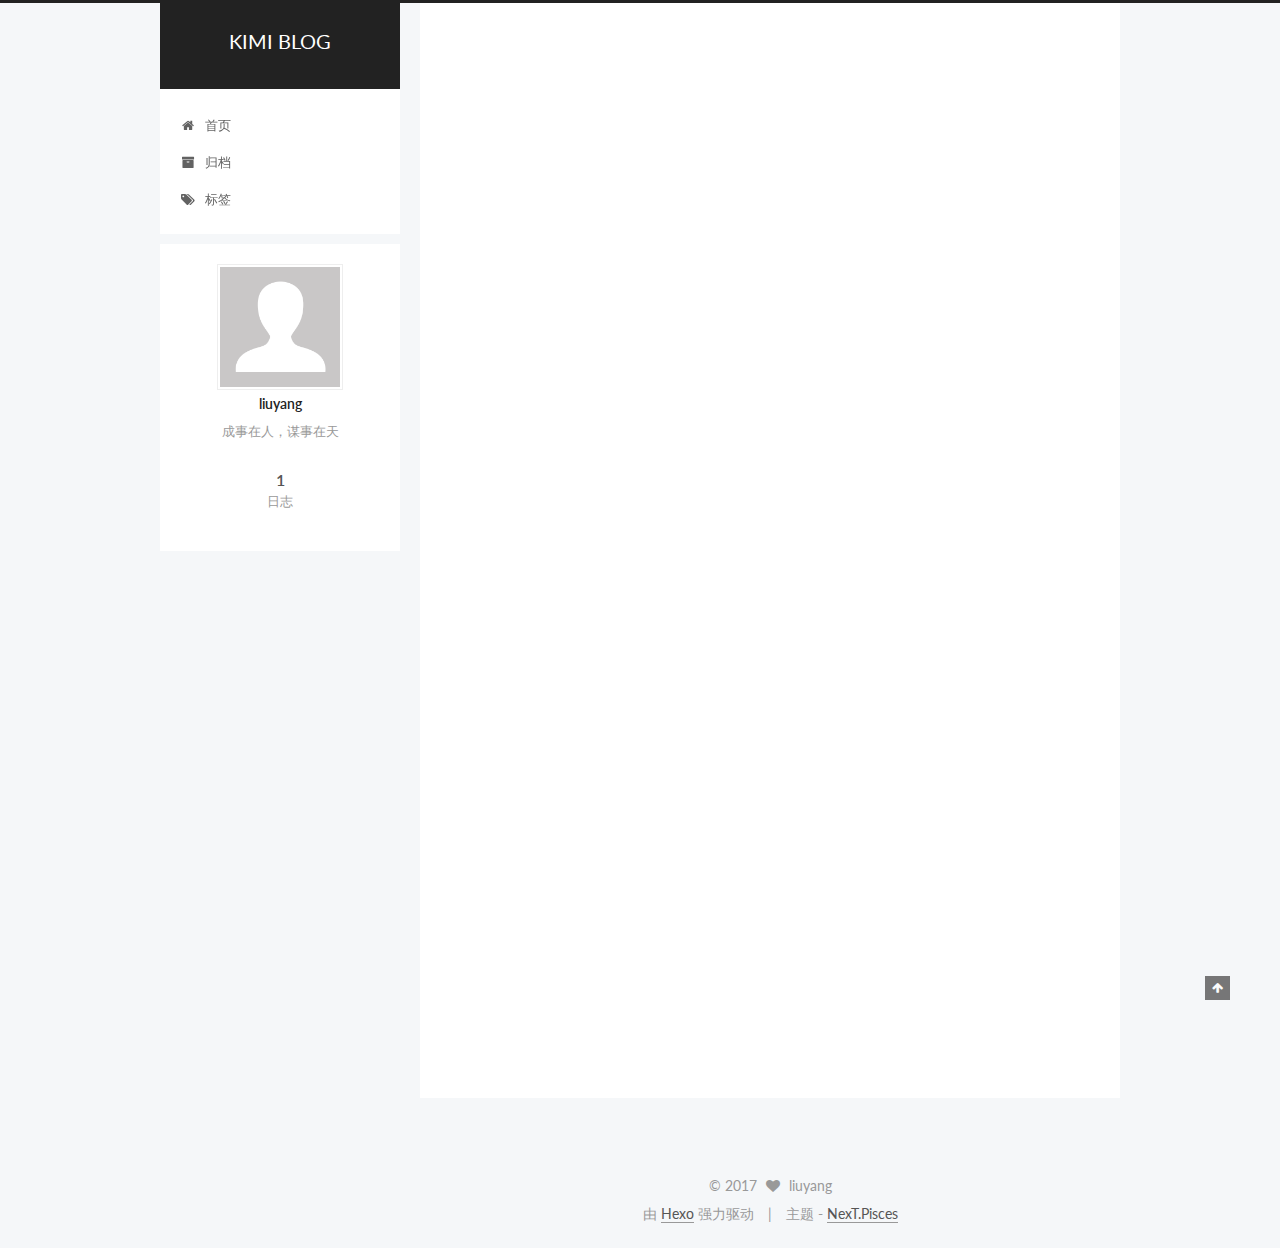
==== commit fb292a5f: "Site updated: 2017-01-20 13:14:45" ====
--- a/index.html
+++ b/index.html
@@ -1,97 +1,327 @@
-
- <!DOCTYPE HTML>
-<html >
+<!doctype html>
+
+
+
+  
+
+
+<html class="theme-next pisces use-motion" lang="zh-Hans">
 <head>
-  <meta charset="UTF-8">
-  
-    <title>Hexo</title>
-    <meta name="viewport" content="width=device-width, initial-scale=1,user-scalable=no">
-    
-    <meta name="author" content="John Doe">
-    
-
-    
-    <meta property="og:type" content="website">
-<meta property="og:title" content="Hexo">
+  <meta charset="UTF-8"/>
+<meta http-equiv="X-UA-Compatible" content="IE=edge" />
+<meta name="viewport" content="width=device-width, initial-scale=1, maximum-scale=1"/>
+
+
+
+<meta http-equiv="Cache-Control" content="no-transform" />
+<meta http-equiv="Cache-Control" content="no-siteapp" />
+
+
+
+
+
+
+
+
+
+
+
+
+  
+  
+  <link href="/lib/fancybox/source/jquery.fancybox.css?v=2.1.5" rel="stylesheet" type="text/css" />
+
+
+
+
+  
+  
+  
+  
+
+  
+    
+    
+  
+
+  
+
+  
+
+  
+
+  
+
+  
+    
+    
+    <link href="//fonts.googleapis.com/css?family=Lato:300,300italic,400,400italic,700,700italic&subset=latin,latin-ext" rel="stylesheet" type="text/css">
+  
+
+
+
+
+
+
+<link href="/lib/font-awesome/css/font-awesome.min.css?v=4.6.2" rel="stylesheet" type="text/css" />
+
+<link href="/css/main.css?v=5.1.0" rel="stylesheet" type="text/css" />
+
+
+  <meta name="keywords" content="Hexo, NexT" />
+
+
+
+
+
+
+
+
+  <link rel="shortcut icon" type="image/x-icon" href="/favicon.ico?v=5.1.0" />
+
+
+
+
+
+
+<meta name="description" content="成事在人，谋事在天">
+<meta property="og:type" content="website">
+<meta property="og:title" content="KIMI BLOG">
 <meta property="og:url" content="http://yoursite.com/index.html">
-<meta property="og:site_name" content="Hexo">
+<meta property="og:site_name" content="KIMI BLOG">
+<meta property="og:description" content="成事在人，谋事在天">
 <meta name="twitter:card" content="summary">
-<meta name="twitter:title" content="Hexo">
-
-    
-    <link rel="alternative" href="/atom.xml" title="Hexo" type="application/atom+xml">
-    
-    
-    <link rel="icon" href="/img/favicon.ico">
-    
-    
-    <link rel="apple-touch-icon" href="/img/jacman.jpg">
-    <link rel="apple-touch-icon-precomposed" href="/img/jacman.jpg">
-    
-    <link rel="stylesheet" href="/css/style.css">
+<meta name="twitter:title" content="KIMI BLOG">
+<meta name="twitter:description" content="成事在人，谋事在天">
+
+
+
+<script type="text/javascript" id="hexo.configurations">
+  var NexT = window.NexT || {};
+  var CONFIG = {
+    root: '/',
+    scheme: 'Pisces',
+    sidebar: {"position":"left","display":"post"},
+    fancybox: true,
+    motion: true,
+    duoshuo: {
+      userId: '0',
+      author: '博主'
+    },
+    algolia: {
+      applicationID: '',
+      apiKey: '',
+      indexName: '',
+      hits: {"per_page":10},
+      labels: {"input_placeholder":"Search for Posts","hits_empty":"We didn't find any results for the search: ${query}","hits_stats":"${hits} results found in ${time} ms"}
+    }
+  };
+</script>
+
+
+
+  <link rel="canonical" href="http://yoursite.com/"/>
+
+
+
+
+
+  <title> KIMI BLOG </title>
 </head>
 
-  <body>
-    <header>
-      
-<div>
-		
-			<div id="imglogo">
-				<a href="/"><img src="/img/logo.png" alt="Hexo" title="Hexo"/></a>
-			</div>
-			
-			<div id="textlogo">
-				<h1 class="site-name"><a href="/" title="Hexo">Hexo</a></h1>
-				<h2 class="blog-motto"></h2>
-			</div>
-			<div class="navbar"><a class="navbutton navmobile" href="#" title="Menu">
-			</a></div>
-			<nav class="animated">
-				<ul>
-					<ul>
-					 
-						<li><a href="/">Home</a></li>
-					
-						<li><a href="/archives">Archives</a></li>
-					
-						<li><a href="/about">About</a></li>
-					
-					<li>
- 					
-					<form class="search" action="//google.com/search" method="get" accept-charset="utf-8">
-						<label>Search</label>
-						<input type="search" id="search" name="q" autocomplete="off" maxlength="20" placeholder="Search" />
-						<input type="hidden" name="q" value="site:yoursite.com">
-					</form>
-					
-					</li>
-				</ul>
-			</nav>			
+<body itemscope itemtype="http://schema.org/WebPage" lang="zh-Hans">
+
+  
+
+
+
+
+
+
+
+
+
+
+  
+  
+    
+  
+
+  <div class="container one-collumn sidebar-position-left 
+   page-home 
+ ">
+    <div class="headband"></div>
+
+    <header id="header" class="header" itemscope itemtype="http://schema.org/WPHeader">
+      <div class="header-inner"><div class="site-meta ">
+  
+
+  <div class="custom-logo-site-title">
+    <a href="/"  class="brand" rel="start">
+      <span class="logo-line-before"><i></i></span>
+      <span class="site-title">KIMI BLOG</span>
+      <span class="logo-line-after"><i></i></span>
+    </a>
+  </div>
+    
+      <p class="site-subtitle"></p>
+    
 </div>
+
+<div class="site-nav-toggle">
+  <button>
+    <span class="btn-bar"></span>
+    <span class="btn-bar"></span>
+    <span class="btn-bar"></span>
+  </button>
+</div>
+
+<nav class="site-nav">
+  
+
+  
+    <ul id="menu" class="menu">
+      
+        
+        <li class="menu-item menu-item-home">
+          <a href="/" rel="section">
+            
+              <i class="menu-item-icon fa fa-fw fa-home"></i> <br />
+            
+            首页
+          </a>
+        </li>
+      
+        
+        <li class="menu-item menu-item-archives">
+          <a href="/archives" rel="section">
+            
+              <i class="menu-item-icon fa fa-fw fa-archive"></i> <br />
+            
+            归档
+          </a>
+        </li>
+      
+        
+        <li class="menu-item menu-item-tags">
+          <a href="/tags" rel="section">
+            
+              <i class="menu-item-icon fa fa-fw fa-tags"></i> <br />
+            
+            标签
+          </a>
+        </li>
+      
+
+      
+    </ul>
+  
+
+  
+</nav>
+
+
+
+ </div>
     </header>
-    <div id="container">
-      <div id="main">
-
-   
-    
-    <article class="post-expand post" itemprop="articleBody"> 
-        <header class="article-info clearfix">
-  <h1 itemprop="name">
-    
-      <a href="/2017/01/19/hello-world/" title="Hello World" itemprop="url">Hello World</a>
-  </h1>
-  <p class="article-author">By
-       
-		<a href="/about" title="John Doe" target="_blank" itemprop="author">John Doe</a>
-		
-  <p class="article-time">
-    <time datetime="2017-01-19T10:10:54.374Z" itemprop="datePublished"> Published 2017-01-19</time>
-    
-  </p>
-</header>
-    <div class="article-content">
-        
-        <p>Welcome to <a href="https://hexo.io/" target="_blank" rel="external">Hexo</a>! This is your very first post. Check <a href="https://hexo.io/docs/" target="_blank" rel="external">documentation</a> for more info. If you get any problems when using Hexo, you can find the answer in <a href="https://hexo.io/docs/troubleshooting.html" target="_blank" rel="external">troubleshooting</a> or you can ask me on <a href="https://github.com/hexojs/hexo/issues" target="_blank" rel="external">GitHub</a>.</p>
+
+    <main id="main" class="main">
+      <div class="main-inner">
+        <div class="content-wrap">
+          <div id="content" class="content">
+            
+  <section id="posts" class="posts-expand">
+    
+      
+
+  
+
+  
+  
+  
+
+  <article class="post post-type-normal " itemscope itemtype="http://schema.org/Article">
+  <link itemprop="mainEntityOfPage" href="http://yoursite.com/2017/01/19/hello-world/">
+
+  <span style="display:none" itemprop="author" itemscope itemtype="http://schema.org/Person">
+    <meta itemprop="name" content="liuyang">
+    <meta itemprop="description" content="">
+    <meta itemprop="image" content="/images/avatar.gif">
+  </span>
+
+  <span style="display:none" itemprop="publisher" itemscope itemtype="http://schema.org/Organization">
+    <meta itemprop="name" content="KIMI BLOG">
+    <span style="display:none" itemprop="logo" itemscope itemtype="http://schema.org/ImageObject">
+      <img style="display:none;" itemprop="url image" alt="KIMI BLOG" src="">
+    </span>
+  </span>
+
+    
+      <header class="post-header">
+
+        
+        
+          <h1 class="post-title" itemprop="name headline">
+            
+            
+              
+                
+                <a class="post-title-link" href="/2017/01/19/hello-world/" itemprop="url">
+                  Hello World
+                </a>
+              
+            
+          </h1>
+        
+
+        <div class="post-meta">
+          <span class="post-time">
+            
+              <span class="post-meta-item-icon">
+                <i class="fa fa-calendar-o"></i>
+              </span>
+              
+                <span class="post-meta-item-text">发表于</span>
+              
+              <time title="Post created" itemprop="dateCreated datePublished" datetime="2017-01-19T18:10:54+08:00">
+                2017-01-19
+              </time>
+            
+
+            
+
+            
+          </span>
+
+          
+
+          
+            
+          
+
+          
+
+          
+          
+
+          
+
+          
+
+        </div>
+      </header>
+    
+
+
+    <div class="post-body" itemprop="articleBody">
+
+      
+      
+
+      
+        
+          
+            <p>Welcome to <a href="https://hexo.io/" target="_blank" rel="external">Hexo</a>! This is your very first post. Check <a href="https://hexo.io/docs/" target="_blank" rel="external">documentation</a> for more info. If you get any problems when using Hexo, you can find the answer in <a href="https://hexo.io/docs/troubleshooting.html" target="_blank" rel="external">troubleshooting</a> or you can ask me on <a href="https://github.com/hexojs/hexo/issues" target="_blank" rel="external">GitHub</a>.</p>
 <h2 id="Quick-Start"><a href="#Quick-Start" class="headerlink" title="Quick Start"></a>Quick Start</h2><h3 id="Create-a-new-post"><a href="#Create-a-new-post" class="headerlink" title="Create a new post"></a>Create a new post</h3><figure class="highlight bash"><table><tr><td class="gutter"><pre><div class="line">1</div></pre></td><td class="code"><pre><div class="line">$ hexo new <span class="string">"My New Post"</span></div></pre></td></tr></table></figure>
 <p>More info: <a href="https://hexo.io/docs/writing.html" target="_blank" rel="external">Writing</a></p>
 <h3 id="Run-server"><a href="#Run-server" class="headerlink" title="Run server"></a>Run server</h3><figure class="highlight bash"><table><tr><td class="gutter"><pre><div class="line">1</div></pre></td><td class="code"><pre><div class="line">$ hexo server</div></pre></td></tr></table></figure>
@@ -101,242 +331,259 @@
 <h3 id="Deploy-to-remote-sites"><a href="#Deploy-to-remote-sites" class="headerlink" title="Deploy to remote sites"></a>Deploy to remote sites</h3><figure class="highlight bash"><table><tr><td class="gutter"><pre><div class="line">1</div></pre></td><td class="code"><pre><div class="line">$ hexo deploy</div></pre></td></tr></table></figure>
 <p>More info: <a href="https://hexo.io/docs/deployment.html" target="_blank" rel="external">Deployment</a></p>
 
-        
-        
-        <p class="article-more-link">
-          
-       </p>
+          
+        
+      
     </div>
-    <footer class="article-footer clearfix">
-<div class="article-catetags">
-
-
+
+    <div>
+      
+    </div>
+
+    <div>
+      
+    </div>
+
+
+    <footer class="post-footer">
+      
+
+      
+
+      
+      
+        <div class="post-eof"></div>
+      
+    </footer>
+  </article>
+
+
+    
+  </section>
+
+  
+
+          
+          </div>
+          
+
+
+          
+
+        </div>
+        
+          
+  
+  <div class="sidebar-toggle">
+    <div class="sidebar-toggle-line-wrap">
+      <span class="sidebar-toggle-line sidebar-toggle-line-first"></span>
+      <span class="sidebar-toggle-line sidebar-toggle-line-middle"></span>
+      <span class="sidebar-toggle-line sidebar-toggle-line-last"></span>
+    </div>
+  </div>
+
+  <aside id="sidebar" class="sidebar">
+    <div class="sidebar-inner">
+
+      
+
+      
+
+      <section class="site-overview sidebar-panel sidebar-panel-active">
+        <div class="site-author motion-element" itemprop="author" itemscope itemtype="http://schema.org/Person">
+          <img class="site-author-image" itemprop="image"
+               src="/images/avatar.gif"
+               alt="liuyang" />
+          <p class="site-author-name" itemprop="name">liuyang</p>
+          <p class="site-description motion-element" itemprop="description">成事在人，谋事在天</p>
+        </div>
+        <nav class="site-state motion-element">
+        
+          
+            <div class="site-state-item site-state-posts">
+              <a href="/archives">
+                <span class="site-state-item-count">1</span>
+                <span class="site-state-item-name">日志</span>
+              </a>
+            </div>
+          
+
+          
+
+          
+
+        </nav>
+
+        
+
+        <div class="links-of-author motion-element">
+          
+        </div>
+
+        
+        
+
+        
+        
+
+        
+
+
+      </section>
+
+      
+
+    </div>
+  </aside>
+
+
+        
+      </div>
+    </main>
+
+    <footer id="footer" class="footer">
+      <div class="footer-inner">
+        <div class="copyright" >
+  
+  &copy; 
+  <span itemprop="copyrightYear">2017</span>
+  <span class="with-love">
+    <i class="fa fa-heart"></i>
+  </span>
+  <span class="author" itemprop="copyrightHolder">liuyang</span>
 </div>
 
 
-
-
-<div class="comments-count">
+<div class="powered-by">
+  由 <a class="theme-link" href="https://hexo.io">Hexo</a> 强力驱动
+</div>
+
+<div class="theme-info">
+  主题 -
+  <a class="theme-link" href="https://github.com/iissnan/hexo-theme-next">
+    NexT.Pisces
+  </a>
+</div>
+
+
+        
+
+        
+      </div>
+    </footer>
+
+    <div class="back-to-top">
+      <i class="fa fa-arrow-up"></i>
+    </div>
+  </div>
+
+  
+
+<script type="text/javascript">
+  if (Object.prototype.toString.call(window.Promise) !== '[object Function]') {
+    window.Promise = null;
+  }
+</script>
+
+
+
+
+
+
+
+
+
+  
+
+
+
+
+  
+  <script type="text/javascript" src="/lib/jquery/index.js?v=2.1.3"></script>
+
+  
+  <script type="text/javascript" src="/lib/fastclick/lib/fastclick.min.js?v=1.0.6"></script>
+
+  
+  <script type="text/javascript" src="/lib/jquery_lazyload/jquery.lazyload.js?v=1.9.7"></script>
+
+  
+  <script type="text/javascript" src="/lib/velocity/velocity.min.js?v=1.2.1"></script>
+
+  
+  <script type="text/javascript" src="/lib/velocity/velocity.ui.min.js?v=1.2.1"></script>
+
+  
+  <script type="text/javascript" src="/lib/fancybox/source/jquery.fancybox.pack.js?v=2.1.5"></script>
+
+
+  
+
+
+  <script type="text/javascript" src="/js/src/utils.js?v=5.1.0"></script>
+
+  <script type="text/javascript" src="/js/src/motion.js?v=5.1.0"></script>
+
+
+
+  
+  
+
+
+  <script type="text/javascript" src="/js/src/affix.js?v=5.1.0"></script>
+
+  <script type="text/javascript" src="/js/src/schemes/pisces.js?v=5.1.0"></script>
+
+
+
+  
+
+  
+
+
+  <script type="text/javascript" src="/js/src/bootstrap.js?v=5.1.0"></script>
+
+
+
+  
+
+
+
+  
+
+
+
+
 	
-</div>
-
-</footer>
-
-
-    </article>
-
-
-
-
-
-
-
-</div>
-      <div class="openaside"><a class="navbutton" href="#" title="Show Sidebar"></a></div>
-
-<div id="asidepart">
-<div class="closeaside"><a class="closebutton" href="#" title="Hide Sidebar"></a></div>
-<aside class="clearfix">
-
-  
-
-
-  
-
-  
-
-  <div class="linkslist">
-  <p class="asidetitle">Links</p>
-    <ul>
-        
-          <li>
-            
-            	<a href="https://coderq.com" target="_blank" title="一个面向程序员交流分享的新一代社区">码农圈</a>
-            
-          </li>
-        
-          <li>
-            
-            	<a href="http://wuchong.me" target="_blank" title="Jark&#39;s Blog">Jark&#39;s Blog</a>
-            
-          </li>
-        
-    </ul>
-</div>
-
-  
-
-
-  <div class="rsspart">
-	<a href="/atom.xml" target="_blank" title="rss">RSS</a>
-</div>
-
-  <div class="weiboshow">
-  <p class="asidetitle">Weibo</p>
-    <iframe width="100%" height="119" class="share_self"  frameborder="0" scrolling="no" src="http://widget.weibo.com/weiboshow/index.php?language=&width=0&height=119&fansRow=2&ptype=1&speed=0&skin=9&isTitle=1&noborder=1&isWeibo=0&isFans=0&uid=null&verifier=b3593ceb&dpc=1"></iframe>
-</div>
-
-
-</aside>
-</div>
-    </div>
-    <footer><div id="footer" >
-	
-	<div class="line">
-		<span></span>
-		<div class="author"></div>
-	</div>
-	
-	
-	<section class="info">
-		<p> Hello ,I&#39;m Larry Page in Google. <br/>
-			This is my blog,believe it or not.</p>
-	</section>
-	 
-	<div class="social-font" class="clearfix">
-		
-		<a href="http://weibo.com/2176287895" target="_blank" class="icon-weibo" title="微博"></a>
-		
-		
-		
-		
-		
-		
-		
-		
-		
-		
-	</div>
-			
-		
-
-		<p class="copyright">
-		Powered by <a href="http://hexo.io" target="_blank" title="hexo">hexo</a> and Theme by <a href="https://github.com/wuchong/jacman" target="_blank" title="Jacman">Jacman</a> © 2017 
-		
-		<a href="/about" target="_blank" title="John Doe">John Doe</a>
-		
-		
-		</p>
-</div>
-</footer>
-    <script src="/js/jquery-2.0.3.min.js"></script>
-<script src="/js/jquery.imagesloaded.min.js"></script>
-<script src="/js/gallery.js"></script>
-<script src="/js/jquery.qrcode-0.12.0.min.js"></script>
-
-<script type="text/javascript">
-$(document).ready(function(){ 
-  $('.navbar').click(function(){
-    $('header nav').toggleClass('shownav');
-  });
-  var myWidth = 0;
-  function getSize(){
-    if( typeof( window.innerWidth ) == 'number' ) {
-      myWidth = window.innerWidth;
-    } else if( document.documentElement && document.documentElement.clientWidth) {
-      myWidth = document.documentElement.clientWidth;
-    };
-  };
-  var m = $('#main'),
-      a = $('#asidepart'),
-      c = $('.closeaside'),
-      o = $('.openaside');
-  c.click(function(){
-    a.addClass('fadeOut').css('display', 'none');
-    o.css('display', 'block').addClass('fadeIn');
-    m.addClass('moveMain');
-  });
-  o.click(function(){
-    o.css('display', 'none').removeClass('beforeFadeIn');
-    a.css('display', 'block').removeClass('fadeOut').addClass('fadeIn');      
-    m.removeClass('moveMain');
-  });
-  $(window).scroll(function(){
-    o.css("top",Math.max(80,260-$(this).scrollTop()));
-  });
-  
-  $(window).resize(function(){
-    getSize(); 
-    if (myWidth >= 1024) {
-      $('header nav').removeClass('shownav');
-    }else{
-      m.removeClass('moveMain');
-      a.css('display', 'block').removeClass('fadeOut');
-      o.css('display', 'none');
-        
-    }
-  });
-});
-</script>
-
-
-
-
-
-
-
-
-
-
-<link rel="stylesheet" href="/fancybox/jquery.fancybox.css" media="screen" type="text/css">
-<script src="/fancybox/jquery.fancybox.pack.js"></script>
-<script type="text/javascript">
-$(document).ready(function(){ 
-  $('.article-content').each(function(i){
-    $(this).find('img').each(function(){
-      if ($(this).parent().hasClass('fancybox')) return;
-      var alt = this.alt;
-      if (alt) $(this).after('<span class="caption">' + alt + '</span>');
-      $(this).wrap('<a href="' + this.src + '" title="' + alt + '" class="fancybox"></a>');
-    });
-    $(this).find('.fancybox').each(function(){
-      $(this).attr('rel', 'article' + i);
-    });
-  });
-  if($.fancybox){
-    $('.fancybox').fancybox();
-  }
-}); 
-</script>
-
-
-
-<!-- Analytics Begin -->
-
-
-
-<script>
-var _hmt = _hmt || [];
-(function() {
-  var hm = document.createElement("script");
-  hm.src = "//hm.baidu.com/hm.js?e6d1f421bbc9962127a50488f9ed37d1";
-  var s = document.getElementsByTagName("script")[0]; 
-  s.parentNode.insertBefore(hm, s);
-})();
-</script>
-
-
-
-<!-- Analytics End -->
-
-<!-- Totop Begin -->
-
-	<div id="totop">
-	<a title="Back to Top"><img src="/img/scrollup.png"/></a>
-	</div>
-	<script src="/js/totop.js"></script>
-
-<!-- Totop End -->
-
-<!-- MathJax Begin -->
-<!-- mathjax config similar to math.stackexchange -->
-
-
-<!-- MathJax End -->
-
-<!-- Tiny_search Begin -->
-
-<!-- Tiny_search End -->
-
-  </body>
- </html>
+
+
+
+
+
+  
+
+
+
+
+
+  
+
+  
+
+
+
+
+  
+  
+
+  
+
+  
+
+  
+
+  
+
+
+</body>
+</html>
--- a/css/main.css
+++ b/css/main.css
@@ -0,0 +1,2852 @@
+/* normalize.css v3.0.2 | MIT License | git.io/normalize */
+html {
+  font-family: sans-serif; /* 1 */
+  -ms-text-size-adjust: 100%; /* 2 */
+  -webkit-text-size-adjust: 100%; /* 2 */
+}
+body {
+  margin: 0;
+}
+article,
+aside,
+details,
+figcaption,
+figure,
+footer,
+header,
+hgroup,
+main,
+menu,
+nav,
+section,
+summary {
+  display: block;
+}
+audio,
+canvas,
+progress,
+video {
+  display: inline-block; /* 1 */
+  vertical-align: baseline; /* 2 */
+}
+audio:not([controls]) {
+  display: none;
+  height: 0;
+}
+[hidden],
+template {
+  display: none;
+}
+a {
+  background-color: transparent;
+}
+a:active,
+a:hover {
+  outline: 0;
+}
+abbr[title] {
+  border-bottom: 1px dotted;
+}
+b,
+strong {
+  font-weight: bold;
+}
+dfn {
+  font-style: italic;
+}
+h1 {
+  font-size: 2em;
+  margin: 0.67em 0;
+}
+mark {
+  background: #ff0;
+  color: #000;
+}
+small {
+  font-size: 80%;
+}
+sub,
+sup {
+  font-size: 75%;
+  line-height: 0;
+  position: relative;
+  vertical-align: baseline;
+}
+sup {
+  top: -0.5em;
+}
+sub {
+  bottom: -0.25em;
+}
+img {
+  border: 0;
+}
+svg:not(:root) {
+  overflow: hidden;
+}
+figure {
+  margin: 1em 40px;
+}
+hr {
+  -moz-box-sizing: content-box;
+  box-sizing: content-box;
+  height: 0;
+}
+pre {
+  overflow: auto;
+}
+code,
+kbd,
+pre,
+samp {
+  font-family: monospace, monospace;
+  font-size: 1em;
+}
+button,
+input,
+optgroup,
+select,
+textarea {
+  color: inherit; /* 1 */
+  font: inherit; /* 2 */
+  margin: 0; /* 3 */
+}
+button {
+  overflow: visible;
+}
+button,
+select {
+  text-transform: none;
+}
+button,
+html input[type="button"],
+input[type="reset"],
+input[type="submit"] {
+  -webkit-appearance: button; /* 2 */
+  cursor: pointer; /* 3 */
+}
+button[disabled],
+html input[disabled] {
+  cursor: default;
+}
+button::-moz-focus-inner,
+input::-moz-focus-inner {
+  border: 0;
+  padding: 0;
+}
+input {
+  line-height: normal;
+}
+input[type="checkbox"],
+input[type="radio"] {
+  box-sizing: border-box; /* 1 */
+  padding: 0; /* 2 */
+}
+input[type="number"]::-webkit-inner-spin-button,
+input[type="number"]::-webkit-outer-spin-button {
+  height: auto;
+}
+input[type="search"] {
+  -webkit-appearance: textfield; /* 1 */
+  -moz-box-sizing: content-box;
+  -webkit-box-sizing: content-box; /* 2 */
+  box-sizing: content-box;
+}
+input[type="search"]::-webkit-search-cancel-button,
+input[type="search"]::-webkit-search-decoration {
+  -webkit-appearance: none;
+}
+fieldset {
+  border: 1px solid #c0c0c0;
+  margin: 0 2px;
+  padding: 0.35em 0.625em 0.75em;
+}
+legend {
+  border: 0; /* 1 */
+  padding: 0; /* 2 */
+}
+textarea {
+  overflow: auto;
+}
+optgroup {
+  font-weight: bold;
+}
+table {
+  border-collapse: collapse;
+  border-spacing: 0;
+}
+td,
+th {
+  padding: 0;
+}
+::selection {
+  background: #262a30;
+  color: #fff;
+}
+body {
+  position: relative;
+  font-family: 'Lato', "PingFang SC", "Microsoft YaHei", sans-serif;
+  font-size: 14px;
+  line-height: 2;
+  color: #555;
+  background: #f5f7f9;
+}
+@media (max-width: 767px) {
+  body {
+    padding-right: 0 !important;
+  }
+}
+@media (min-width: 768px) and (max-width: 991px) {
+  body {
+    padding-right: 0 !important;
+  }
+}
+@media (min-width: 1600px) {
+  body {
+    font-size: 16px;
+  }
+}
+h1,
+h2,
+h3,
+h4,
+h5,
+h6 {
+  margin: 0;
+  padding: 0;
+  font-weight: bold;
+  line-height: 1.5;
+  font-family: 'Lato', "PingFang SC", "Microsoft YaHei", sans-serif;
+}
+h2,
+h3,
+h4,
+h5,
+h6 {
+  margin: 20px 0 15px;
+}
+h1 {
+  font-size: 22px;
+}
+@media (max-width: 767px) {
+  h1 {
+    font-size: 18px;
+  }
+}
+h2 {
+  font-size: 20px;
+}
+@media (max-width: 767px) {
+  h2 {
+    font-size: 16px;
+  }
+}
+h3 {
+  font-size: 18px;
+}
+@media (max-width: 767px) {
+  h3 {
+    font-size: 14px;
+  }
+}
+h4 {
+  font-size: 16px;
+}
+@media (max-width: 767px) {
+  h4 {
+    font-size: 12px;
+  }
+}
+h5 {
+  font-size: 14px;
+}
+@media (max-width: 767px) {
+  h5 {
+    font-size: 10px;
+  }
+}
+h6 {
+  font-size: 12px;
+}
+@media (max-width: 767px) {
+  h6 {
+    font-size: 8px;
+  }
+}
+p {
+  margin: 0 0 25px 0;
+}
+a {
+  color: #555;
+  text-decoration: none;
+  border-bottom: 1px solid #999;
+  word-wrap: break-word;
+}
+a:hover {
+  color: #222;
+  border-bottom-color: #222;
+}
+ul {
+  list-style: none;
+}
+blockquote {
+  margin: 0;
+  padding: 0;
+}
+img {
+  display: block;
+  margin: auto;
+  max-width: 100%;
+  height: auto;
+}
+hr {
+  margin: 40px 0;
+  height: 3px;
+  border: none;
+  background-color: #ddd;
+  background-image: repeating-linear-gradient(-45deg, #fff, #fff 4px, transparent 4px, transparent 8px);
+}
+blockquote {
+  padding: 0 15px;
+  color: #666;
+  border-left: 4px solid #ddd;
+}
+blockquote cite::before {
+  content: "-";
+  padding: 0 5px;
+}
+dt {
+  font-weight: 700;
+}
+dd {
+  margin: 0;
+  padding: 0;
+}
+.text-left {
+  text-align: left;
+}
+.text-center {
+  text-align: center;
+}
+.text-right {
+  text-align: right;
+}
+.text-justify {
+  text-align: justify;
+}
+.text-nowrap {
+  white-space: nowrap;
+}
+.text-lowercase {
+  text-transform: lowercase;
+}
+.text-uppercase {
+  text-transform: uppercase;
+}
+.text-capitalize {
+  text-transform: capitalize;
+}
+.center-block {
+  display: block;
+  margin-left: auto;
+  margin-right: auto;
+}
+.clearfix:before,
+.clearfix:after {
+  content: " ";
+  display: table;
+}
+.clearfix:after {
+  clear: both;
+}
+.pullquote {
+  width: 45%;
+}
+.pullquote.left {
+  float: left;
+  margin-left: 5px;
+  margin-right: 10px;
+}
+.pullquote.right {
+  float: right;
+  margin-left: 10px;
+  margin-right: 5px;
+}
+.affix.affix.affix {
+  position: fixed;
+}
+.translation {
+  margin-top: -20px;
+  font-size: 14px;
+  color: #999;
+}
+.scrollbar-measure {
+  width: 100px;
+  height: 100px;
+  overflow: scroll;
+  position: absolute;
+  top: -9999px;
+}
+.use-motion .motion-element {
+  opacity: 0;
+}
+#local-search-input {
+  padding: 3px;
+  border: none;
+  text-indent: 14px;
+  border-radius: 0;
+  width: 140px;
+  outline: none;
+  border-bottom: 1px solid #999;
+  background: inherit;
+  opacity: 0.5;
+}
+#local-search-input:focus {
+  opacity: 1;
+}
+.search-icon {
+  position: absolute;
+  top: 9px;
+}
+table {
+  margin: 20px 0;
+  width: 100%;
+  border-collapse: collapse;
+  border-spacing: 0;
+  border: 1px solid #ddd;
+  font-size: 14px;
+  table-layout: fixed;
+  word-wrap: break-all;
+}
+table>tbody>tr:nth-of-type(odd) {
+  background-color: #f9f9f9;
+}
+table>tbody>tr:hover {
+  background-color: #f5f5f5;
+}
+caption,
+th,
+td {
+  padding: 8px;
+  text-align: left;
+  vertical-align: middle;
+  font-weight: normal;
+}
+th,
+td {
+  border-bottom: 3px solid #ddd;
+  border-right: 1px solid #eee;
+}
+th {
+  padding-bottom: 10px;
+  font-weight: 700;
+}
+td {
+  border-bottom-width: 1px;
+}
+html,
+body {
+  height: 100%;
+}
+.container {
+  position: relative;
+  min-height: 100%;
+}
+.header-inner {
+  margin: 0 auto;
+  padding: 100px 0 70px;
+  width: 700px;
+}
+@media (min-width: 1600px) {
+  .container .header-inner {
+    width: 900px;
+  }
+}
+.main {
+  padding-bottom: 150px;
+}
+.main-inner {
+  margin: 0 auto;
+  width: 700px;
+}
+@media (min-width: 1600px) {
+  .container .main-inner {
+    width: 900px;
+  }
+}
+.footer {
+  position: absolute;
+  left: 0;
+  bottom: 0;
+  width: 100%;
+  min-height: 50px;
+}
+.footer-inner {
+  box-sizing: border-box;
+  margin: 20px auto;
+  width: 700px;
+}
+@media (min-width: 1600px) {
+  .container .footer-inner {
+    width: 900px;
+  }
+}
+pre,
+.highlight {
+  overflow: auto;
+  margin: 20px 0;
+  padding: 0;
+  font-size: 13px;
+  color: #4d4d4c;
+  background: #f7f7f7;
+  line-height: 1.6;
+}
+pre,
+code {
+  font-family: consolas, Menlo, "PingFang SC", "Microsoft YaHei", monospace;
+}
+code {
+  padding: 2px 4px;
+  word-wrap: break-word;
+  color: #4d4d4c;
+  background: #f7f7f7;
+  border-radius: 3px;
+  font-size: 13px;
+}
+pre code {
+  padding: 0;
+  color: #4d4d4c;
+  background: none;
+  text-shadow: none;
+}
+.highlight {
+  border-radius: 1px;
+}
+.highlight pre {
+  border: none;
+  margin: 0;
+  padding: 10px 0;
+}
+.highlight table {
+  margin: 0;
+  width: auto;
+  border: none;
+}
+.highlight td {
+  border: none;
+  padding: 0;
+}
+.highlight figcaption {
+  font-size: 1em;
+  color: #4d4d4c;
+  line-height: 1em;
+  margin-bottom: 1em;
+}
+.highlight figcaption:before,
+.highlight figcaption:after {
+  content: " ";
+  display: table;
+}
+.highlight figcaption:after {
+  clear: both;
+}
+.highlight figcaption a {
+  float: right;
+  color: #4d4d4c;
+}
+.highlight figcaption a:hover {
+  border-bottom-color: #4d4d4c;
+}
+.highlight .gutter pre {
+  padding-left: 10px;
+  padding-right: 10px;
+  color: #869194;
+  text-align: right;
+  background-color: #eff2f3;
+}
+.highlight .code pre {
+  padding-left: 10px;
+  padding-right: 10px;
+  background-color: #f7f7f7;
+}
+.highlight .line {
+  height: 20px;
+}
+.gutter {
+  -webkit-user-select: none;
+  -moz-user-select: none;
+  -ms-user-select: none;
+  user-select: none;
+}
+.gist table {
+  width: auto;
+}
+.gist table td {
+  border: none;
+}
+pre .deletion {
+  background: #fdd;
+}
+pre .addition {
+  background: #dfd;
+}
+pre .meta {
+  color: #8959a8;
+}
+pre .comment {
+  color: #8e908c;
+}
+pre .variable,
+pre .attribute,
+pre .tag,
+pre .regexp,
+pre .ruby .constant,
+pre .xml .tag .title,
+pre .xml .pi,
+pre .xml .doctype,
+pre .html .doctype,
+pre .css .id,
+pre .css .class,
+pre .css .pseudo {
+  color: #c82829;
+}
+pre .number,
+pre .preprocessor,
+pre .built_in,
+pre .literal,
+pre .params,
+pre .constant,
+pre .command {
+  color: #f5871f;
+}
+pre .ruby .class .title,
+pre .css .rules .attribute,
+pre .string,
+pre .value,
+pre .inheritance,
+pre .header,
+pre .ruby .symbol,
+pre .xml .cdata,
+pre .special,
+pre .number,
+pre .formula {
+  color: #718c00;
+}
+pre .title,
+pre .css .hexcolor {
+  color: #3e999f;
+}
+pre .function,
+pre .python .decorator,
+pre .python .title,
+pre .ruby .function .title,
+pre .ruby .title .keyword,
+pre .perl .sub,
+pre .javascript .title,
+pre .coffeescript .title {
+  color: #4271ae;
+}
+pre .keyword,
+pre .javascript .function {
+  color: #8959a8;
+}
+.full-image.full-image.full-image {
+  border: none;
+  max-width: 100%;
+  width: auto;
+  margin: 20px auto;
+}
+@media (min-width: 992px) {
+  .full-image.full-image.full-image {
+    max-width: none;
+    width: 118%;
+    margin: 0 -9%;
+  }
+}
+.blockquote-center,
+.page-home .post-type-quote blockquote,
+.page-post-detail .post-type-quote blockquote {
+  position: relative;
+  margin: 40px 0;
+  padding: 0;
+  border-left: none;
+  text-align: center;
+}
+.blockquote-center::before,
+.page-home .post-type-quote blockquote::before,
+.page-post-detail .post-type-quote blockquote::before,
+.blockquote-center::after,
+.page-home .post-type-quote blockquote::after,
+.page-post-detail .post-type-quote blockquote::after {
+  position: absolute;
+  content: ' ';
+  display: block;
+  width: 100%;
+  height: 24px;
+  opacity: 0.2;
+  background-repeat: no-repeat;
+  background-position: 0 -6px;
+  background-size: 22px 22px;
+}
+.blockquote-center::before,
+.page-home .post-type-quote blockquote::before,
+.page-post-detail .post-type-quote blockquote::before {
+  top: -20px;
+  background-image: url("../images/quote-l.svg");
+  border-top: 1px solid #ccc;
+}
+.blockquote-center::after,
+.page-home .post-type-quote blockquote::after,
+.page-post-detail .post-type-quote blockquote::after {
+  bottom: -20px;
+  background-image: url("../images/quote-r.svg");
+  border-bottom: 1px solid #ccc;
+  background-position: 100% 8px;
+}
+.blockquote-center p,
+.page-home .post-type-quote blockquote p,
+.page-post-detail .post-type-quote blockquote p,
+.blockquote-center div,
+.page-home .post-type-quote blockquote div,
+.page-post-detail .post-type-quote blockquote div {
+  text-align: center;
+}
+.post .post-body .group-picture img {
+  box-sizing: border-box;
+  padding: 0 3px;
+  border: none;
+}
+.post .group-picture-row {
+  overflow: hidden;
+  margin-top: 6px;
+}
+.post .group-picture-row:first-child {
+  margin-top: 0;
+}
+.post .group-picture-column {
+  float: left;
+}
+.page-post-detail .post-body .group-picture-column {
+  float: none;
+  margin-top: 10px;
+  width: auto !important;
+}
+.page-post-detail .post-body .group-picture-column img {
+  margin: 0 auto;
+}
+.page-archive .group-picture-container {
+  overflow: hidden;
+}
+.page-archive .group-picture-row {
+  float: left;
+}
+.page-archive .group-picture-row:first-child {
+  margin-top: 6px;
+}
+.page-archive .group-picture-column {
+  max-width: 150px;
+  max-height: 150px;
+}
+.note {
+  padding: 20px;
+  margin: 20px 0;
+  border: 1px solid #eee;
+  border-left-width: 5px;
+  border-radius: 3px;
+}
+.note h2,
+.note h3,
+.note h4,
+.note h5,
+.note h6 {
+  margin-top: 0;
+  margin-bottom: 5px;
+}
+.note p:last-child {
+  margin-bottom: 0;
+}
+.note code {
+  border-radius: 3px;
+}
+.note+.note {
+  margin-top: -5px;
+}
+.default {
+  border-left-color: #777;
+}
+.default h2,
+.default h3,
+.default h4,
+.default h5,
+.default h6 {
+  color: #777;
+}
+.primary {
+  border-left-color: #428bca;
+}
+.primary h2,
+.primary h3,
+.primary h4,
+.primary h5,
+.primary h6 {
+  color: #428bca;
+}
+.success {
+  border-left-color: #5cb85c;
+}
+.success h2,
+.success h3,
+.success h4,
+.success h5,
+.success h6 {
+  color: #5cb85c;
+}
+.danger {
+  border-left-color: #d9534f;
+}
+.danger h2,
+.danger h3,
+.danger h4,
+.danger h5,
+.danger h6 {
+  color: #d9534f;
+}
+.warning {
+  border-left-color: #f0ad4e;
+}
+.warning h2,
+.warning h3,
+.warning h4,
+.warning h5,
+.warning h6 {
+  color: #f0ad4e;
+}
+.info {
+  border-left-color: #5bc0de;
+}
+.info h2,
+.info h3,
+.info h4,
+.info h5,
+.info h6 {
+  color: #5bc0de;
+}
+.btn {
+  display: inline-block;
+  padding: 0 20px;
+  font-size: 14px;
+  color: #fff;
+  background: #222;
+  border: 2px solid #555;
+  text-decoration: none;
+  border-radius: 0;
+  transition-property: background-color;
+  transition-duration: 0.2s;
+  transition-timing-function: ease-in-out;
+  transition-delay: 0s;
+}
+.btn:hover,
+.post-more-link .btn:hover {
+  border-color: #222;
+  color: #fff;
+  background: #222;
+}
+.btn-bar {
+  display: block;
+  width: 22px;
+  height: 2px;
+  background: #555;
+  border-radius: 1px;
+}
+.btn-bar+.btn-bar {
+  margin-top: 4px;
+}
+.pagination {
+  margin: 120px 0 40px;
+  text-align: center;
+  border-top: 1px solid #eee;
+}
+.page-number-basic,
+.pagination .prev,
+.pagination .next,
+.pagination .page-number,
+.pagination .space {
+  display: inline-block;
+  position: relative;
+  top: -1px;
+  margin: 0 10px;
+  padding: 0 10px;
+  line-height: 30px;
+}
+@media (max-width: 767px) {
+  .page-number-basic,
+  .pagination .prev,
+  .pagination .next,
+  .pagination .page-number,
+  .pagination .space {
+    margin: 0 5px;
+  }
+}
+.pagination .prev,
+.pagination .next,
+.pagination .page-number {
+  border-bottom: 0;
+  border-top: 1px solid #eee;
+  transition-property: border-color;
+  transition-duration: 0.2s;
+  transition-timing-function: ease-in-out;
+  transition-delay: 0s;
+}
+.pagination .prev:hover,
+.pagination .next:hover,
+.pagination .page-number:hover {
+  border-top-color: #222;
+}
+.pagination .space {
+  padding: 0;
+  margin: 0;
+}
+.pagination .prev {
+  margin-left: 0;
+}
+.pagination .next {
+  margin-right: 0;
+}
+.pagination .page-number.current {
+  color: #fff;
+  background: #ccc;
+  border-top-color: #ccc;
+}
+@media (max-width: 767px) {
+  .pagination {
+    border-top: none;
+  }
+  .pagination .prev,
+  .pagination .next,
+  .pagination .page-number {
+    margin-bottom: 10px;
+    border-top: 0;
+    border-bottom: 1px solid #eee;
+  }
+  .pagination .prev:hover,
+  .pagination .next:hover,
+  .pagination .page-number:hover {
+    border-bottom-color: #222;
+  }
+}
+.comments {
+  margin: 60px 20px 0;
+}
+.tag-cloud {
+  text-align: center;
+}
+.tag-cloud a {
+  display: inline-block;
+  margin: 10px;
+}
+.back-to-top {
+  box-sizing: border-box;
+  position: fixed;
+  bottom: -100px;
+  right: 50px;
+  z-index: 1050;
+  padding: 0 6px;
+  width: 25px;
+  background: #222;
+  font-size: 12px;
+  opacity: 0.6;
+  color: #fff;
+  cursor: pointer;
+  text-align: center;
+  -webkit-transform: translateZ(0);
+  transition-property: bottom;
+  transition-duration: 0.2s;
+  transition-timing-function: ease-in-out;
+  transition-delay: 0s;
+}
+@media (max-width: 767px) {
+  .back-to-top {
+    display: none;
+  }
+}
+@media (min-width: 768px) and (max-width: 991px) {
+  .back-to-top {
+    display: none;
+  }
+}
+.back-to-top.back-to-top-on {
+  bottom: 40px;
+}
+.header {
+  background: #fff;
+}
+.header-inner {
+  position: relative;
+}
+.headband {
+  height: 3px;
+  background: #222;
+}
+.site-meta {
+  margin: 0;
+  text-align: center;
+}
+@media (max-width: 767px) {
+  .site-meta {
+    text-align: center;
+  }
+}
+.brand {
+  position: relative;
+  display: inline-block;
+  padding: 0 40px;
+  color: #fff;
+  background: #222;
+  border-bottom: none;
+}
+.brand:hover {
+  color: #fff;
+}
+.logo {
+  display: inline-block;
+  margin-right: 5px;
+  line-height: 36px;
+  vertical-align: top;
+}
+.site-title {
+  display: inline-block;
+  vertical-align: top;
+  line-height: 36px;
+  font-size: 20px;
+  font-weight: normal;
+  font-family: 'Lato', "PingFang SC", "Microsoft YaHei", sans-serif;
+}
+.site-subtitle {
+  margin-top: 10px;
+  font-size: 13px;
+  color: #ddd;
+}
+.use-motion .brand {
+  opacity: 0;
+}
+.use-motion .logo,
+.use-motion .site-title,
+.use-motion .site-subtitle {
+  opacity: 0;
+  position: relative;
+  top: -10px;
+}
+.site-nav-toggle {
+  display: none;
+  position: absolute;
+  top: 10px;
+  left: 10px;
+}
+@media (max-width: 767px) {
+  .site-nav-toggle {
+    display: block;
+  }
+}
+.site-nav-toggle button {
+  margin-top: 2px;
+  padding: 9px 10px;
+  background: transparent;
+  border: none;
+}
+@media (max-width: 767px) {
+  .site-nav {
+    display: none;
+    margin: 0 -10px;
+    padding: 0 10px;
+    clear: both;
+    border-top: 1px solid #ddd;
+  }
+}
+@media (min-width: 768px) and (max-width: 991px) {
+  .site-nav {
+    display: block !important;
+  }
+}
+@media (min-width: 992px) {
+  .site-nav {
+    display: block !important;
+  }
+}
+.menu {
+  margin-top: 20px;
+  padding-left: 0;
+  text-align: center;
+}
+.menu .menu-item {
+  display: inline-block;
+  margin: 0 10px;
+}
+@media screen and (max-width: 767px) {
+  .menu .menu-item {
+    margin-top: 10px;
+  }
+}
+.menu .menu-item a {
+  display: block;
+  font-size: 13px;
+  text-transform: capitalize;
+  line-height: inherit;
+  border-bottom: 1px solid transparent;
+  transition-property: border-color;
+  transition-duration: 0.2s;
+  transition-timing-function: ease-in-out;
+  transition-delay: 0s;
+}
+.menu .menu-item a:hover,
+.menu-item-active a {
+  border-bottom-color: #222;
+}
+.menu .menu-item .fa {
+  margin-right: 5px;
+}
+.use-motion .menu-item {
+  opacity: 0;
+}
+.post-body {
+  font-family: 'Lato', "PingFang SC", "Microsoft YaHei", sans-serif;
+}
+@media (max-width: 767px) {
+  .post-body {
+    word-break: break-word;
+  }
+}
+.post-body .fancybox img {
+  display: block !important;
+  margin: 0 auto;
+  cursor: pointer;
+  cursor: zoom-in;
+  cursor: -webkit-zoom-in;
+}
+.post-body .image-caption,
+.post-body .figure .caption {
+  margin: 10px auto 15px;
+  text-align: center;
+  font-size: 14px;
+  color: #999;
+  font-weight: bold;
+  line-height: 1;
+}
+.post-sticky-flag {
+  display: inline-block;
+  font-size: 16px;
+  -ms-transform: rotate(30deg);
+  -webkit-transform: rotate(30deg);
+  -moz-transform: rotate(30deg);
+  -ms-transform: rotate(30deg);
+  -o-transform: rotate(30deg);
+  transform: rotate(30deg);
+}
+.posts-expand {
+  padding-top: 40px;
+}
+@media (max-width: 767px) {
+  .posts-expand {
+    margin: 0 20px;
+  }
+  .post-body pre,
+  .post-body .highlight {
+    padding: 10px;
+  }
+  .post-body pre .gutter pre,
+  .post-body .highlight .gutter pre {
+    padding-right: 10px;
+  }
+}
+@media (min-width: 992px) {
+  .posts-expand .post-body {
+    text-align: justify;
+  }
+}
+.posts-expand .post-body h2,
+.posts-expand .post-body h3,
+.posts-expand .post-body h4,
+.posts-expand .post-body h5,
+.posts-expand .post-body h6 {
+  padding-top: 10px;
+}
+.posts-expand .post-body h2 .header-anchor,
+.posts-expand .post-body h3 .header-anchor,
+.posts-expand .post-body h4 .header-anchor,
+.posts-expand .post-body h5 .header-anchor,
+.posts-expand .post-body h6 .header-anchor {
+  float: right;
+  margin-left: 10px;
+  color: #ccc;
+  border-bottom-style: none;
+  visibility: hidden;
+}
+.posts-expand .post-body h2 .header-anchor:hover,
+.posts-expand .post-body h3 .header-anchor:hover,
+.posts-expand .post-body h4 .header-anchor:hover,
+.posts-expand .post-body h5 .header-anchor:hover,
+.posts-expand .post-body h6 .header-anchor:hover {
+  color: inherit;
+}
+.posts-expand .post-body h2:hover .header-anchor,
+.posts-expand .post-body h3:hover .header-anchor,
+.posts-expand .post-body h4:hover .header-anchor,
+.posts-expand .post-body h5:hover .header-anchor,
+.posts-expand .post-body h6:hover .header-anchor {
+  visibility: visible;
+}
+.posts-expand .post-body ul li {
+  list-style: circle;
+}
+.posts-expand .post-body img {
+  box-sizing: border-box;
+  margin: auto;
+  padding: 3px;
+  border: 1px solid #ddd;
+}
+.posts-expand .fancybox img {
+  margin: 0 auto;
+}
+@media (max-width: 767px) {
+  .posts-collapse {
+    margin: 0 20px;
+  }
+  .posts-collapse .post-title,
+  .posts-collapse .post-meta {
+    display: block;
+    width: auto;
+    text-align: left;
+  }
+}
+.posts-collapse {
+  position: relative;
+  z-index: 1010;
+  margin-left: 55px;
+}
+.posts-collapse::after {
+  content: " ";
+  position: absolute;
+  top: 20px;
+  left: 0;
+  margin-left: -2px;
+  width: 4px;
+  height: 100%;
+  background: #f5f5f5;
+  z-index: -1;
+}
+@media (max-width: 767px) {
+  .posts-collapse {
+    margin: 0 20px;
+  }
+}
+.posts-collapse .collection-title {
+  position: relative;
+  margin: 60px 0;
+}
+.posts-collapse .collection-title h2 {
+  margin-left: 20px;
+}
+.posts-collapse .collection-title small {
+  color: #bbb;
+}
+.posts-collapse .collection-title::before {
+  content: " ";
+  position: absolute;
+  left: 0;
+  top: 50%;
+  margin-left: -4px;
+  margin-top: -4px;
+  width: 8px;
+  height: 8px;
+  background: #bbb;
+  border-radius: 50%;
+}
+.posts-collapse .post {
+  margin: 30px 0;
+}
+.posts-collapse .post-header {
+  position: relative;
+  transition-duration: 0.2s;
+  transition-timing-function: ease-in-out;
+  transition-delay: 0s;
+  transition-property: border;
+  border-bottom: 1px dashed #ccc;
+}
+.posts-collapse .post-header::before {
+  content: " ";
+  position: absolute;
+  left: 0;
+  top: 12px;
+  width: 6px;
+  height: 6px;
+  margin-left: -4px;
+  background: #bbb;
+  border-radius: 50%;
+  border: 1px solid #fff;
+  transition-duration: 0.2s;
+  transition-timing-function: ease-in-out;
+  transition-delay: 0s;
+  transition-property: background;
+}
+.posts-collapse .post-header:hover {
+  border-bottom-color: #666;
+}
+.posts-collapse .post-header:hover::before {
+  background: #222;
+}
+.posts-collapse .post-meta {
+  position: absolute;
+  font-size: 12px;
+  left: 20px;
+  top: 5px;
+}
+.posts-collapse .post-comments-count {
+  display: none;
+}
+.posts-collapse .post-title {
+  margin-left: 60px;
+  font-size: 16px;
+  font-weight: normal;
+  line-height: inherit;
+}
+.posts-collapse .post-title::after {
+  margin-left: 3px;
+  opacity: 0.6;
+}
+.posts-collapse .post-title a {
+  color: #666;
+  border-bottom: none;
+}
+.page-home .post-type-quote .post-header,
+.page-post-detail .post-type-quote .post-header,
+.page-home .post-type-quote .post-tags,
+.page-post-detail .post-type-quote .post-tags {
+  display: none;
+}
+.posts-expand .post-title {
+  font-size: 26px;
+  text-align: center;
+  word-break: break-word;
+  font-weight: 400;
+}
+@media (max-width: 767px) {
+  .posts-expand .post-title {
+    font-size: 22px;
+  }
+}
+.posts-expand .post-title-link {
+  display: inline-block;
+  position: relative;
+  color: #555;
+  border-bottom: none;
+  line-height: 1.2;
+  vertical-align: top;
+}
+.posts-expand .post-title-link::before {
+  content: "";
+  position: absolute;
+  width: 100%;
+  height: 2px;
+  bottom: 0;
+  left: 0;
+  background-color: #000;
+  visibility: hidden;
+  -webkit-transform: scaleX(0);
+  -moz-transform: scaleX(0);
+  -ms-transform: scaleX(0);
+  -o-transform: scaleX(0);
+  transform: scaleX(0);
+  transition-duration: 0.2s;
+  transition-timing-function: ease-in-out;
+  transition-delay: 0s;
+}
+.posts-expand .post-title-link:hover::before {
+  visibility: visible;
+  -webkit-transform: scaleX(1);
+  -moz-transform: scaleX(1);
+  -ms-transform: scaleX(1);
+  -o-transform: scaleX(1);
+  transform: scaleX(1);
+}
+.posts-expand .post-title-link .fa {
+  font-size: 16px;
+}
+.posts-expand .post-meta {
+  margin: 3px 0 60px 0;
+  color: #999;
+  font-family: 'Lato', "PingFang SC", "Microsoft YaHei", sans-serif;
+  font-size: 12px;
+  text-align: center;
+}
+.posts-expand .post-meta .post-category-list {
+  display: inline-block;
+  margin: 0;
+  padding: 3px;
+}
+.posts-expand .post-meta .post-category-list-link {
+  color: #999;
+}
+.posts-expand .post-meta .post-description {
+  font-size: 14px;
+  margin-top: 2px;
+}
+.post-meta-divider {
+  margin: 0 0.5em;
+}
+.post-meta-item-icon {
+  margin-right: 3px;
+}
+@media (min-width: 768px) and (max-width: 991px) {
+  .post-meta-item-icon {
+    display: inline-block;
+  }
+}
+@media (max-width: 767px) {
+  .post-meta-item-icon {
+    display: inline-block;
+  }
+}
+@media (min-width: 768px) and (max-width: 991px) {
+  .post-meta-item-text {
+    display: none;
+  }
+}
+@media (max-width: 767px) {
+  .post-meta-item-text {
+    display: none;
+  }
+}
+@media (max-width: 767px) {
+  .posts-expand .post-comments-count {
+    display: none;
+  }
+}
+.post-more-link {
+  margin-top: 50px;
+}
+.post-more-link .btn {
+  color: #555;
+  font-size: 14px;
+  background: #fff;
+  border-radius: 2px;
+  line-height: 2;
+  margin: 0 4px 8px 4px;
+}
+.post-more-link .fa-fw {
+  width: 1.285714285714286em;
+  text-align: left;
+}
+.posts-expand .post-tags {
+  margin-top: 40px;
+  text-align: center;
+}
+.posts-expand .post-tags a {
+  display: inline-block;
+  margin-right: 10px;
+  font-size: 13px;
+}
+.post-nav {
+  display: table;
+  margin-top: 60px;
+  width: 100%;
+  border-top: 1px solid #eee;
+}
+.post-nav-divider {
+  display: table-cell;
+  width: 10%;
+}
+.post-nav-item {
+  display: table-cell;
+  padding: 10px 0 0 0;
+  width: 45%;
+  vertical-align: top;
+}
+.post-nav-item a {
+  position: relative;
+  display: block;
+  line-height: 25px;
+  font-size: 14px;
+  color: #555;
+  border-bottom: none;
+}
+.post-nav-item a:hover {
+  color: #222;
+  border-bottom: none;
+}
+.post-nav-item a:active {
+  top: 2px;
+}
+.post-nav-item .fa {
+  position: absolute;
+  top: 8px;
+  left: 0;
+  font-size: 12px;
+}
+.post-nav-next a {
+  padding-left: 15px;
+}
+.post-nav-prev {
+  text-align: right;
+}
+.post-nav-prev a {
+  padding-right: 15px;
+}
+.post-nav-prev .fa {
+  right: 0;
+  left: auto;
+}
+.posts-expand .post-eof {
+  display: block;
+  margin: 80px auto 60px;
+  width: 8%;
+  height: 1px;
+  background: #ccc;
+  text-align: center;
+}
+.post:last-child .post-eof.post-eof.post-eof {
+  display: none;
+}
+.post-gallery {
+  display: table;
+  table-layout: fixed;
+  width: 100%;
+  border-collapse: separate;
+}
+.post-gallery-row {
+  display: table-row;
+}
+.post-gallery .post-gallery-img {
+  display: table-cell;
+  text-align: center;
+  vertical-align: middle;
+  border: none;
+}
+.post-gallery .post-gallery-img img {
+  max-width: 100%;
+  max-height: 100%;
+  border: none;
+}
+.fancybox-close,
+.fancybox-close:hover {
+  border: none;
+}
+.sidebar {
+  position: fixed;
+  right: 0;
+  top: 0;
+  bottom: 0;
+  width: 0;
+  z-index: 1040;
+  box-shadow: inset 0 2px 6px #000;
+  background: #222;
+  -webkit-transform: translateZ(0);
+}
+.sidebar a {
+  color: #999;
+  border-bottom-color: #555;
+}
+.sidebar a:hover {
+  color: #eee;
+}
+@media (min-width: 768px) and (max-width: 991px) {
+  .sidebar {
+    display: none !important;
+  }
+}
+@media (max-width: 767px) {
+  .sidebar {
+    display: none !important;
+  }
+}
+.sidebar-inner {
+  position: relative;
+  padding: 20px 10px;
+  color: #999;
+  text-align: center;
+}
+.sidebar-toggle {
+  position: fixed;
+  right: 50px;
+  bottom: 45px;
+  width: 15px;
+  height: 15px;
+  padding: 5px;
+  background: #222;
+  line-height: 0;
+  z-index: 1050;
+  cursor: pointer;
+  -webkit-transform: translateZ(0);
+}
+@media (min-width: 768px) and (max-width: 991px) {
+  .sidebar-toggle {
+    display: none;
+  }
+}
+@media (max-width: 767px) {
+  .sidebar-toggle {
+    display: none;
+  }
+}
+.sidebar-toggle-line {
+  position: relative;
+  display: inline-block;
+  vertical-align: top;
+  height: 2px;
+  width: 100%;
+  background: #fff;
+  margin-top: 3px;
+}
+.sidebar-toggle-line:first-child {
+  margin-top: 0;
+}
+.site-author-image {
+  display: block;
+  margin: 0 auto;
+  padding: 2px;
+  max-width: 120px;
+  height: auto;
+  border: 1px solid #eee;
+}
+.site-author-name {
+  margin: 0;
+  text-align: center;
+  color: #222;
+  font-weight: 600;
+}
+.site-description {
+  margin-top: 0;
+  text-align: center;
+  font-size: 13px;
+  color: #999;
+}
+.site-state {
+  overflow: hidden;
+  line-height: 1.4;
+  white-space: nowrap;
+  text-align: center;
+}
+.site-state-item {
+  display: inline-block;
+  padding: 0 15px;
+  border-left: 1px solid #eee;
+}
+.site-state-item:first-child {
+  border-left: none;
+}
+.site-state-item a {
+  border-bottom: none;
+}
+.site-state-item-count {
+  display: block;
+  text-align: center;
+  color: inherit;
+  font-weight: 600;
+  font-size: 16px;
+}
+.site-state-item-name {
+  font-size: 13px;
+  color: #999;
+}
+.feed-link {
+  margin-top: 20px;
+}
+.feed-link a {
+  display: inline-block;
+  padding: 0 15px;
+  color: #fc6423;
+  border: 1px solid #fc6423;
+  border-radius: 4px;
+}
+.feed-link a i {
+  color: #fc6423;
+  font-size: 14px;
+}
+.feed-link a:hover {
+  color: #fff;
+  background: #fc6423;
+}
+.feed-link a:hover i {
+  color: #fff;
+}
+.links-of-author {
+  margin-top: 20px;
+}
+.links-of-author a {
+  display: inline-block;
+  vertical-align: middle;
+  margin-right: 10px;
+  margin-bottom: 10px;
+  border-bottom-color: #555;
+  font-size: 13px;
+}
+.links-of-author a:before {
+  display: inline-block;
+  vertical-align: middle;
+  margin-right: 3px;
+  content: " ";
+  width: 4px;
+  height: 4px;
+  border-radius: 50%;
+  background: #33ffe0;
+}
+.links-of-blogroll {
+  font-size: 13px;
+}
+.links-of-blogroll-title {
+  margin-top: 20px;
+  font-size: 14px;
+  font-weight: 600;
+}
+.links-of-blogroll-list {
+  margin: 0;
+  padding: 0;
+}
+.links-of-blogroll-item {
+  padding: 2px 10px;
+}
+.sidebar-nav {
+  margin: 0 0 20px;
+  padding-left: 0;
+}
+.sidebar-nav li {
+  display: inline-block;
+  cursor: pointer;
+  border-bottom: 1px solid transparent;
+  font-size: 14px;
+  color: #555;
+}
+.sidebar-nav li:hover {
+  color: #fc6423;
+}
+.page-post-detail .sidebar-nav-toc {
+  padding: 0 5px;
+}
+.page-post-detail .sidebar-nav-overview {
+  margin-left: 10px;
+}
+.sidebar-nav .sidebar-nav-active {
+  color: #fc6423;
+  border-bottom-color: #fc6423;
+}
+.sidebar-nav .sidebar-nav-active:hover {
+  color: #fc6423;
+}
+.sidebar-panel {
+  display: none;
+}
+.sidebar-panel-active {
+  display: block;
+}
+.post-toc-empty {
+  font-size: 14px;
+  color: #666;
+}
+.post-toc-wrap {
+  overflow: hidden;
+}
+.post-toc {
+  overflow: auto;
+}
+.post-toc ol {
+  margin: 0;
+  padding: 0 2px 5px 10px;
+  text-align: left;
+  list-style: none;
+  font-size: 14px;
+}
+.post-toc ol > ol {
+  padding-left: 0;
+}
+.post-toc ol a {
+  transition-duration: 0.2s;
+  transition-timing-function: ease-in-out;
+  transition-delay: 0s;
+  transition-property: all;
+  color: #666;
+  border-bottom-color: #ccc;
+}
+.post-toc ol a:hover {
+  color: #000;
+  border-bottom-color: #000;
+}
+.post-toc .nav-item {
+  overflow: hidden;
+  text-overflow: ellipsis;
+  white-space: nowrap;
+  line-height: 1.8;
+}
+.post-toc .nav .nav-child {
+  display: none;
+}
+.post-toc .nav .active > .nav-child {
+  display: block;
+}
+.post-toc .nav .active-current > .nav-child {
+  display: block;
+}
+.post-toc .nav .active-current > .nav-child > .nav-item {
+  display: block;
+}
+.post-toc .nav .active > a {
+  color: #fc6423;
+  border-bottom-color: #fc6423;
+}
+.post-toc .nav .active-current > a {
+  color: #fc6423;
+}
+.post-toc .nav .active-current > a:hover {
+  color: #fc6423;
+}
+.footer {
+  font-size: 14px;
+  color: #999;
+}
+.footer img {
+  border: none;
+}
+.footer-inner {
+  text-align: center;
+}
+.with-love {
+  display: inline-block;
+  margin: 0 5px;
+}
+.powered-by,
+.theme-info {
+  display: inline-block;
+}
+.powered-by {
+  margin-right: 10px;
+}
+.powered-by::after {
+  content: "|";
+  padding-left: 10px;
+}
+.cc-license {
+  margin-top: 10px;
+  text-align: center;
+}
+.cc-license .cc-opacity {
+  opacity: 0.7;
+  border-bottom: none;
+}
+.cc-license .cc-opacity:hover {
+  opacity: 0.9;
+}
+.cc-license img {
+  display: inline-block;
+}
+.theme-next #ds-thread #ds-reset {
+  color: #555;
+}
+.theme-next #ds-thread #ds-reset .ds-replybox {
+  margin-bottom: 30px;
+}
+.theme-next #ds-thread #ds-reset .ds-replybox .ds-avatar,
+.theme-next #ds-reset .ds-avatar img {
+  box-shadow: none;
+}
+.theme-next #ds-thread #ds-reset .ds-textarea-wrapper {
+  border-color: #c7d4e1;
+  background: none;
+  border-top-right-radius: 3px;
+  border-top-left-radius: 3px;
+}
+.theme-next #ds-thread #ds-reset .ds-textarea-wrapper textarea {
+  height: 60px;
+}
+.theme-next #ds-reset .ds-rounded-top {
+  border-radius: 0;
+}
+.theme-next #ds-thread #ds-reset .ds-post-toolbar {
+  box-sizing: border-box;
+  border: 1px solid #c7d4e1;
+  background: #f6f8fa;
+}
+.theme-next #ds-thread #ds-reset .ds-post-options {
+  height: 40px;
+  border: none;
+  background: none;
+}
+.theme-next #ds-thread #ds-reset .ds-toolbar-buttons {
+  top: 11px;
+}
+.theme-next #ds-thread #ds-reset .ds-sync {
+  top: 5px;
+}
+.theme-next #ds-thread #ds-reset .ds-post-button {
+  top: 4px;
+  right: 5px;
+  width: 90px;
+  height: 30px;
+  border: 1px solid #c5ced7;
+  border-radius: 3px;
+  background-image: linear-gradient(#fbfbfc, #f5f7f9);
+  color: #60676d;
+}
+.theme-next #ds-thread #ds-reset .ds-post-button:hover {
+  background-position: 0 -30px;
+  color: #60676d;
+}
+.theme-next #ds-thread #ds-reset .ds-comments-info {
+  padding: 10px 0;
+}
+.theme-next #ds-thread #ds-reset .ds-sort {
+  display: none;
+}
+.theme-next #ds-thread #ds-reset li.ds-tab a.ds-current {
+  border: none;
+  background: #f6f8fa;
+  color: #60676d;
+}
+.theme-next #ds-thread #ds-reset li.ds-tab a.ds-current:hover {
+  background-color: #e9f0f7;
+  color: #60676d;
+}
+.theme-next #ds-thread #ds-reset li.ds-tab a {
+  border-radius: 2px;
+  padding: 5px;
+}
+.theme-next #ds-thread #ds-reset .ds-login-buttons p {
+  color: #999;
+  line-height: 36px;
+}
+.theme-next #ds-thread #ds-reset .ds-login-buttons .ds-service-list li {
+  height: 28px;
+}
+.theme-next #ds-thread #ds-reset .ds-service-list a {
+  background: none;
+  padding: 5px;
+  border: 1px solid;
+  border-radius: 3px;
+  text-align: center;
+}
+.theme-next #ds-thread #ds-reset .ds-service-list a:hover {
+  color: #fff;
+  background: #666;
+}
+.theme-next #ds-thread #ds-reset .ds-service-list .ds-weibo {
+  color: #fc9b00;
+  border-color: #fc9b00;
+}
+.theme-next #ds-thread #ds-reset .ds-service-list .ds-weibo:hover {
+  background: #fc9b00;
+}
+.theme-next #ds-thread #ds-reset .ds-service-list .ds-qq {
+  color: #60a3ec;
+  border-color: #60a3ec;
+}
+.theme-next #ds-thread #ds-reset .ds-service-list .ds-qq:hover {
+  background: #60a3ec;
+}
+.theme-next #ds-thread #ds-reset .ds-service-list .ds-renren {
+  color: #2e7ac4;
+  border-color: #2e7ac4;
+}
+.theme-next #ds-thread #ds-reset .ds-service-list .ds-renren:hover {
+  background: #2e7ac4;
+}
+.theme-next #ds-thread #ds-reset .ds-service-list .ds-douban {
+  color: #37994c;
+  border-color: #37994c;
+}
+.theme-next #ds-thread #ds-reset .ds-service-list .ds-douban:hover {
+  background: #37994c;
+}
+.theme-next #ds-thread #ds-reset .ds-service-list .ds-kaixin {
+  color: #fef20d;
+  border-color: #fef20d;
+}
+.theme-next #ds-thread #ds-reset .ds-service-list .ds-kaixin:hover {
+  background: #fef20d;
+}
+.theme-next #ds-thread #ds-reset .ds-service-list .ds-netease {
+  color: #f00;
+  border-color: #f00;
+}
+.theme-next #ds-thread #ds-reset .ds-service-list .ds-netease:hover {
+  background: #f00;
+}
+.theme-next #ds-thread #ds-reset .ds-service-list .ds-sohu {
+  color: #ffcb05;
+  border-color: #ffcb05;
+}
+.theme-next #ds-thread #ds-reset .ds-service-list .ds-sohu:hover {
+  background: #ffcb05;
+}
+.theme-next #ds-thread #ds-reset .ds-service-list .ds-baidu {
+  color: #2831e0;
+  border-color: #2831e0;
+}
+.theme-next #ds-thread #ds-reset .ds-service-list .ds-baidu:hover {
+  background: #2831e0;
+}
+.theme-next #ds-thread #ds-reset .ds-service-list .ds-google {
+  color: #166bec;
+  border-color: #166bec;
+}
+.theme-next #ds-thread #ds-reset .ds-service-list .ds-google:hover {
+  background: #166bec;
+}
+.theme-next #ds-thread #ds-reset .ds-service-list .ds-weixin {
+  color: #00ce0d;
+  border-color: #00ce0d;
+}
+.theme-next #ds-thread #ds-reset .ds-service-list .ds-weixin:hover {
+  background: #00ce0d;
+}
+.theme-next #ds-thread #ds-reset .ds-service-list .ds-more-services {
+  border: none;
+}
+.theme-next #ds-thread #ds-reset .ds-service-list .ds-more-services:hover {
+  background: none;
+}
+.theme-next #ds-reset .duoshuo-ua-admin {
+  display: inline-block;
+  color: #f00;
+}
+.theme-next #ds-reset .duoshuo-ua-platform,
+.theme-next #ds-reset .duoshuo-ua-browser {
+  color: #ccc;
+}
+.theme-next #ds-reset .duoshuo-ua-platform .fa,
+.theme-next #ds-reset .duoshuo-ua-browser .fa {
+  display: inline-block;
+  margin-right: 3px;
+}
+.theme-next #ds-reset .duoshuo-ua-separator {
+  display: inline-block;
+  margin-left: 5px;
+}
+.theme-next .this_ua {
+  background-color: #ccc !important;
+  border-radius: 4px;
+  padding: 0 5px !important;
+  margin: 1px 1px !important;
+  border: 1px solid #bbb !important;
+  color: #fff;
+  display: inline-block !important;
+}
+.theme-next .this_ua.admin {
+  background-color: #d9534f !important;
+  border-color: #d9534f !important;
+}
+.theme-next .this_ua.platform.iOS,
+.theme-next .this_ua.platform.Mac,
+.theme-next .this_ua.platform.Windows {
+  background-color: #39b3d7 !important;
+  border-color: #46b8da !important;
+}
+.theme-next .this_ua.platform.Linux {
+  background-color: #3a3a3a !important;
+  border-color: #1f1f1f !important;
+}
+.theme-next .this_ua.platform.Android {
+  background-color: #00c47d !important;
+  border-color: #01b171 !important;
+}
+.theme-next .this_ua.browser.Mobile,
+.theme-next .this_ua.browser.Chrome {
+  background-color: #5cb85c !important;
+  border-color: #4cae4c !important;
+}
+.theme-next .this_ua.browser.Firefox {
+  background-color: #f0ad4e !important;
+  border-color: #eea236 !important;
+}
+.theme-next .this_ua.browser.Maxthon,
+.theme-next .this_ua.browser.IE {
+  background-color: #428bca !important;
+  border-color: #357ebd !important;
+}
+.theme-next .this_ua.browser.baidu,
+.theme-next .this_ua.browser.UCBrowser,
+.theme-next .this_ua.browser.Opera {
+  background-color: #d9534f !important;
+  border-color: #d43f3a !important;
+}
+.theme-next .this_ua.browser.Android,
+.theme-next .this_ua.browser.QQBrowser {
+  background-color: #78ace9 !important;
+  border-color: #4cae4c !important;
+}
+.cloud-tie-wrapper img {
+  display: inline-block;
+}
+.cloud-tie-wrapper .total-txt {
+  font-size: 1em !important;
+}
+.cloud-tie-join-count .join-count {
+  color: #555 !important;
+  font-size: inherit !important;
+  margin: 0 !important;
+}
+.post-spread {
+  margin-top: 20px;
+  text-align: center;
+}
+.jiathis_style {
+  display: inline-block;
+}
+.jiathis_style a {
+  border: none;
+}
+.post-spread {
+  margin-top: 20px;
+  text-align: center;
+}
+.bdshare-slide-button-box a {
+  border: none;
+}
+.bdsharebuttonbox {
+  display: inline-block;
+}
+.bdsharebuttonbox a {
+  border: none;
+}
+ul.search-result-list {
+  padding-left: 0px;
+  margin: 0px 5px 0px 8px;
+}
+p.search-result {
+  border-bottom: 1px dashed #ccc;
+  padding: 5px 0;
+}
+a.search-result-title {
+  font-weight: bold;
+}
+a.search-result {
+  border-bottom: transparent;
+  display: block;
+  white-space: nowrap;
+  overflow: hidden;
+  text-overflow: ellipsis;
+}
+.search-keyword {
+  border-bottom: 1px dashed #f00;
+  font-size: 14px;
+  font-weight: bold;
+  color: #f00;
+}
+#local-search-result {
+  height: 88%;
+  overflow: auto;
+}
+.popup {
+  display: none;
+  position: fixed;
+  top: 10%;
+  left: 50%;
+  width: 700px;
+  height: 80%;
+  margin-left: -350px;
+  padding: 3px 0 0 10px;
+  background: #fff;
+  color: #333;
+  z-index: 9999;
+  border-radius: 5px;
+}
+@media (max-width: 767px) {
+  .popup {
+    padding: 3px;
+    top: 0;
+    left: 0;
+    margin: 0;
+    width: 100%;
+    height: 100%;
+    border-radius: 0px;
+  }
+}
+.popoverlay {
+  position: fixed;
+  width: 100%;
+  height: 100%;
+  top: 0px;
+  left: 0px;
+  z-index: 2080;
+  background-color: rgba(0,0,0,0.3);
+}
+#local-search-input {
+  margin-bottom: 10px;
+  padding: 10px;
+  width: 97%;
+  font-size: 18px;
+}
+.popup .fa-search {
+  padding-top: 8px;
+}
+.popup-btn-close {
+  position: absolute;
+  top: 6px;
+  right: 14px;
+  color: #4ebd79;
+  font-size: 14px;
+  font-weight: bold;
+  text-transform: uppercase;
+  cursor: pointer;
+}
+#no-result {
+  position: absolute;
+  left: 44%;
+  top: 42%;
+  color: #ccc;
+}
+.busuanzi-count:before {
+  content: " ";
+  float: left;
+  width: 260px;
+  min-height: 25px;
+}
+@media (min-width: 768px) and (max-width: 991px) {
+  .busuanzi-count {
+    width: auto;
+  }
+  .busuanzi-count:before {
+    display: none;
+  }
+}
+@media (max-width: 767px) {
+  .busuanzi-count {
+    width: auto;
+  }
+  .busuanzi-count:before {
+    display: none;
+  }
+}
+.site-uv,
+.site-pv,
+.page-pv {
+  display: inline-block;
+}
+.site-uv .busuanzi-value,
+.site-pv .busuanzi-value,
+.page-pv .busuanzi-value {
+  margin: 0 5px;
+}
+.site-uv {
+  margin-right: 10px;
+}
+.site-uv::after {
+  content: "|";
+  padding-left: 10px;
+}
+.use-motion .post {
+  opacity: 0;
+}
+.page-archive .archive-page-counter {
+  position: relative;
+  top: 3px;
+  left: 20px;
+}
+@media (max-width: 767px) {
+  .page-archive .archive-page-counter {
+    top: 5px;
+  }
+}
+.page-archive .posts-collapse .archive-move-on {
+  position: absolute;
+  top: 11px;
+  left: 0;
+  margin-left: -6px;
+  width: 10px;
+  height: 10px;
+  opacity: 0.5;
+  background: #555;
+  border: 1px solid #fff;
+  border-radius: 50%;
+}
+.category-all-page .category-all-title {
+  text-align: center;
+}
+.category-all-page .category-all {
+  margin-top: 20px;
+}
+.category-all-page .category-list {
+  margin: 0;
+  padding: 0;
+  list-style: none;
+}
+.category-all-page .category-list-item {
+  margin: 5px 10px;
+}
+.category-all-page .category-list-count {
+  color: #bbb;
+}
+.category-all-page .category-list-count:before {
+  display: inline;
+  content: " (";
+}
+.category-all-page .category-list-count:after {
+  display: inline;
+  content: ") ";
+}
+.category-all-page .category-list-child {
+  padding-left: 10px;
+}
+#schedule ul#event-list {
+  padding-left: 30px;
+}
+#schedule ul#event-list hr {
+  margin: 20px 0 45px 0 !important;
+  background: #222;
+}
+#schedule ul#event-list hr:after {
+  display: inline-block;
+  content: 'NOW';
+  background: #222;
+  color: #fff;
+  font-weight: bold;
+  text-align: right;
+  padding: 0 5px;
+}
+#schedule ul#event-list li.event {
+  margin: 20px 0px;
+  background: #f9f9f9;
+  padding-left: 10px;
+  min-height: 40px;
+}
+#schedule ul#event-list li.event h2.event-summary {
+  margin: 0;
+  padding-bottom: 3px;
+}
+#schedule ul#event-list li.event h2.event-summary:before {
+  display: inline-block;
+  font-family: FontAwesome;
+  font-size: 8px;
+  content: '\f111';
+  vertical-align: middle;
+  margin-right: 25px;
+  color: #bbb;
+}
+#schedule ul#event-list li.event span.event-relative-time {
+  display: inline-block;
+  font-size: 12px;
+  font-weight: 400;
+  padding-left: 12px;
+  color: #bbb;
+}
+#schedule ul#event-list li.event span.event-details {
+  display: block;
+  color: #bbb;
+  margin-left: 56px;
+  padding-top: 3px;
+  padding-bottom: 6px;
+  text-indent: -24px;
+  line-height: 18px;
+}
+#schedule ul#event-list li.event span.event-details:before {
+  text-indent: 0;
+  display: inline-block;
+  width: 14px;
+  font-family: FontAwesome;
+  text-align: center;
+  margin-right: 9px;
+  color: #bbb;
+}
+#schedule ul#event-list li.event span.event-details.event-location:before {
+  content: '\f041';
+}
+#schedule ul#event-list li.event span.event-details.event-duration:before {
+  content: '\f017';
+}
+#schedule ul#event-list li.event-past {
+  background: #fcfcfc;
+}
+#schedule ul#event-list li.event-past > * {
+  opacity: 0.6;
+}
+#schedule ul#event-list li.event-past h2.event-summary {
+  color: #bbb;
+}
+#schedule ul#event-list li.event-past h2.event-summary:before {
+  color: #dfdfdf;
+}
+#schedule ul#event-list li.event-now {
+  background: #222;
+  color: #fff;
+  padding: 15px 0 15px 10px;
+}
+#schedule ul#event-list li.event-now h2.event-summary:before {
+  -webkit-transform: scale(1.2);
+  -moz-transform: scale(1.2);
+  -ms-transform: scale(1.2);
+  -o-transform: scale(1.2);
+  transform: scale(1.2);
+  color: #fff;
+  animation: dot-flash 1s alternate infinite ease-in-out;
+}
+#schedule ul#event-list li.event-now * {
+  color: #fff !important;
+}
+@-moz-keyframes dot-flash {
+  from {
+    opacity: 1;
+    -webkit-transform: scale(1.1);
+    -moz-transform: scale(1.1);
+    -ms-transform: scale(1.1);
+    -o-transform: scale(1.1);
+    transform: scale(1.1);
+  }
+  to {
+    opacity: 0;
+    -webkit-transform: scale(1);
+    -moz-transform: scale(1);
+    -ms-transform: scale(1);
+    -o-transform: scale(1);
+    transform: scale(1);
+  }
+}
+@-webkit-keyframes dot-flash {
+  from {
+    opacity: 1;
+    -webkit-transform: scale(1.1);
+    -moz-transform: scale(1.1);
+    -ms-transform: scale(1.1);
+    -o-transform: scale(1.1);
+    transform: scale(1.1);
+  }
+  to {
+    opacity: 0;
+    -webkit-transform: scale(1);
+    -moz-transform: scale(1);
+    -ms-transform: scale(1);
+    -o-transform: scale(1);
+    transform: scale(1);
+  }
+}
+@-o-keyframes dot-flash {
+  from {
+    opacity: 1;
+    -webkit-transform: scale(1.1);
+    -moz-transform: scale(1.1);
+    -ms-transform: scale(1.1);
+    -o-transform: scale(1.1);
+    transform: scale(1.1);
+  }
+  to {
+    opacity: 0;
+    -webkit-transform: scale(1);
+    -moz-transform: scale(1);
+    -ms-transform: scale(1);
+    -o-transform: scale(1);
+    transform: scale(1);
+  }
+}
+@keyframes dot-flash {
+  from {
+    opacity: 1;
+    -webkit-transform: scale(1.1);
+    -moz-transform: scale(1.1);
+    -ms-transform: scale(1.1);
+    -o-transform: scale(1.1);
+    transform: scale(1.1);
+  }
+  to {
+    opacity: 0;
+    -webkit-transform: scale(1);
+    -moz-transform: scale(1);
+    -ms-transform: scale(1);
+    -o-transform: scale(1);
+    transform: scale(1);
+  }
+}
+.page-post-detail .sidebar-toggle-line {
+  background: #fc6423;
+}
+.page-post-detail .comments {
+  overflow: hidden;
+}
+.header {
+  position: relative;
+  margin: 0 auto;
+  width: 960px;
+}
+@media (min-width: 768px) and (max-width: 991px) {
+  .header {
+    width: auto;
+  }
+}
+@media (max-width: 767px) {
+  .header {
+    width: auto;
+  }
+}
+.header-inner {
+  position: absolute;
+  top: 0;
+  overflow: hidden;
+  padding: 0;
+  width: 240px;
+  background: #fff;
+  box-shadow: initial;
+  border-radius: initial;
+}
+@media (min-width: 1600px) {
+  .container .header-inner {
+    width: 240px;
+  }
+}
+@media (min-width: 768px) and (max-width: 991px) {
+  .header-inner {
+    position: relative;
+    width: auto;
+    border-radius: initial;
+  }
+}
+@media (max-width: 767px) {
+  .header-inner {
+    position: relative;
+    width: auto;
+    border-radius: initial;
+  }
+}
+.main:before,
+.main:after {
+  content: " ";
+  display: table;
+}
+.main:after {
+  clear: both;
+}
+@media (min-width: 768px) and (max-width: 991px) {
+  .main {
+    padding-bottom: 100px;
+  }
+}
+@media (max-width: 767px) {
+  .main {
+    padding-bottom: 100px;
+  }
+}
+.container .main-inner {
+  width: 960px;
+}
+@media (min-width: 768px) and (max-width: 991px) {
+  .container .main-inner {
+    width: auto;
+  }
+}
+@media (max-width: 767px) {
+  .container .main-inner {
+    width: auto;
+  }
+}
+.content-wrap {
+  float: right;
+  box-sizing: border-box;
+  padding: 40px;
+  width: 700px;
+  background: #fff;
+  min-height: 700px;
+  box-shadow: initial;
+  border-radius: initial;
+}
+@media (min-width: 768px) and (max-width: 991px) {
+  .content-wrap {
+    width: 100%;
+    padding: 20px;
+    border-radius: initial;
+  }
+}
+@media (max-width: 767px) {
+  .content-wrap {
+    width: 100%;
+    padding: 20px;
+    min-height: auto;
+    border-radius: initial;
+  }
+}
+.sidebar {
+  position: static;
+  float: left;
+  margin-top: 300px;
+  width: 240px;
+  background: #f5f7f9;
+  box-shadow: none;
+}
+@media (min-width: 768px) and (max-width: 991px) {
+  .sidebar {
+    display: none;
+  }
+}
+@media (max-width: 767px) {
+  .sidebar {
+    display: none;
+  }
+}
+.sidebar-toggle {
+  display: none;
+}
+.footer-inner {
+  width: 960px;
+}
+.footer-inner:before {
+  content: " ";
+  float: left;
+  width: 260px;
+  min-height: 50px;
+}
+@media (min-width: 768px) and (max-width: 991px) {
+  .footer-inner {
+    width: auto;
+  }
+  .footer-inner:before {
+    display: none;
+  }
+}
+@media (max-width: 767px) {
+  .footer-inner {
+    width: auto;
+  }
+  .footer-inner:before {
+    display: none;
+  }
+}
+.sidebar-position-right .header-inner {
+  right: 0;
+}
+.sidebar-position-right .content-wrap {
+  float: left;
+}
+.sidebar-position-right .sidebar {
+  float: right;
+}
+.sidebar-position-right .footer-inner:before {
+  float: right;
+}
+.site-meta {
+  padding: 20px 0;
+  color: #fff;
+  background: #222;
+}
+@media (min-width: 768px) and (max-width: 991px) {
+  .site-meta {
+    box-shadow: 0 0 16px rgba(0,0,0,0.5);
+  }
+}
+@media (max-width: 767px) {
+  .site-meta {
+    box-shadow: 0 0 16px rgba(0,0,0,0.5);
+  }
+}
+.brand {
+  display: block;
+  padding: 0;
+  background: none;
+}
+.brand:hover {
+  color: #fff;
+}
+.site-subtitle {
+  margin: 10px 10px 0;
+  font-family: monospace;
+}
+.site-search form {
+  display: none;
+}
+.site-nav {
+  border-top: none;
+}
+@media (min-width: 768px) and (max-width: 991px) {
+  .site-nav {
+    display: none !important;
+  }
+}
+@media (min-width: 768px) and (max-width: 991px) {
+  .site-nav-on {
+    display: block !important;
+  }
+}
+.menu .menu-item {
+  display: block;
+  margin: 0;
+  list-style: none;
+}
+.menu .menu-item a {
+  position: relative;
+  box-sizing: border-box;
+  padding: 5px 20px;
+  text-align: left;
+  line-height: inherit;
+  transition-property: background-color;
+  transition-duration: 0.2s;
+  transition-timing-function: ease-in-out;
+  transition-delay: 0s;
+}
+.menu .menu-item a:hover,
+.menu-item-active a {
+  background: #f9f9f9;
+  border-bottom-color: #fff;
+}
+.menu .menu-item br {
+  display: none;
+}
+.menu-item-active a:after {
+  content: " ";
+  position: absolute;
+  top: 50%;
+  margin-top: -3px;
+  right: 15px;
+  width: 6px;
+  height: 6px;
+  border-radius: 50%;
+  background-color: #bbb;
+}
+.btn-bar {
+  background-color: #fff;
+}
+.site-nav-toggle {
+  left: 20px;
+  top: 50%;
+  top: calc(50% - 3px);
+  -webkit-transform: translateY(-50%);
+  -webkit-transform: translateY(-50%);
+  -moz-transform: translateY(-50%);
+  -ms-transform: translateY(-50%);
+  -o-transform: translateY(-50%);
+  transform: translateY(-50%);
+}
+@media (min-width: 768px) and (max-width: 991px) {
+  .site-nav-toggle {
+    display: block;
+  }
+}
+.use-motion .sidebar .motion-element {
+  opacity: 1;
+}
+.sidebar {
+  display: none;
+  right: auto;
+  bottom: auto;
+  -webkit-transform: none;
+}
+.sidebar-inner {
+  box-sizing: border-box;
+  width: 240px;
+  color: #555;
+  background: #fff;
+  box-shadow: initial;
+  border-radius: initial;
+}
+.sidebar-inner.affix {
+  position: fixed;
+  top: 0;
+}
+.site-overview {
+  margin: 0 2px;
+  text-align: left;
+}
+.site-author:before,
+.site-author:after {
+  content: " ";
+  display: table;
+}
+.site-author:after {
+  clear: both;
+}
+.sidebar a {
+  color: #555;
+}
+.sidebar a:hover {
+  color: #222;
+}
+.links-of-author-item a:before {
+  display: none;
+}
+.links-of-author-item a {
+  border-bottom: none;
+  text-decoration: underline;
+}
+.feed-link {
+  border-top: 1px dotted #ccc;
+  border-bottom: 1px dotted #ccc;
+  text-align: center;
+}
+.feed-link a {
+  display: block;
+  color: #fc6423;
+  border: none;
+}
+.feed-link a:hover {
+  background: none;
+  color: #e34603;
+}
+.feed-link a:hover i {
+  color: #e34603;
+}
+.links-of-author:before,
+.links-of-author:after {
+  content: " ";
+  display: table;
+}
+.links-of-author:after {
+  clear: both;
+}
+.links-of-author-item {
+  float: left;
+  margin: 5px 0 0;
+  width: 50%;
+}
+.links-of-author-item a {
+  box-sizing: border-box;
+  display: inline-block;
+  margin-right: 0;
+  margin-bottom: 0;
+  padding: 0 5px;
+  overflow: hidden;
+  white-space: nowrap;
+  text-overflow: ellipsis;
+}
+.links-of-author-item a {
+  display: block;
+  text-decoration: none;
+}
+.links-of-author-item a:hover {
+  border-radius: 4px;
+  background: #eee;
+}
+.links-of-author-item .fa {
+  margin-right: 2px;
+  font-size: 16px;
+}
+.links-of-author-item .fa-globe {
+  font-size: 15px;
+}
+.links-of-blogroll {
+  margin-top: 20px;
+  padding: 3px 0 0;
+  border-top: 1px dotted #ccc;
+}
+.links-of-blogroll-title {
+  margin-top: 0;
+}
+.links-of-blogroll-item {
+  padding: 0;
+}
+.links-of-blogroll-inline:before,
+.links-of-blogroll-inline:after {
+  content: " ";
+  display: table;
+}
+.links-of-blogroll-inline:after {
+  clear: both;
+}
+.links-of-blogroll-inline .links-of-blogroll-item {
+  float: left;
+  margin: 5px 0 0;
+  width: 50%;
+}
+.links-of-blogroll-inline .links-of-blogroll-item a {
+  box-sizing: border-box;
+  display: inline-block;
+  margin-right: 0;
+  margin-bottom: 0;
+  padding: 0 5px;
+  overflow: hidden;
+  white-space: nowrap;
+  text-overflow: ellipsis;
+}
+@media (max-width: 767px) {
+  .post-body {
+    text-align: justify;
+  }
+}
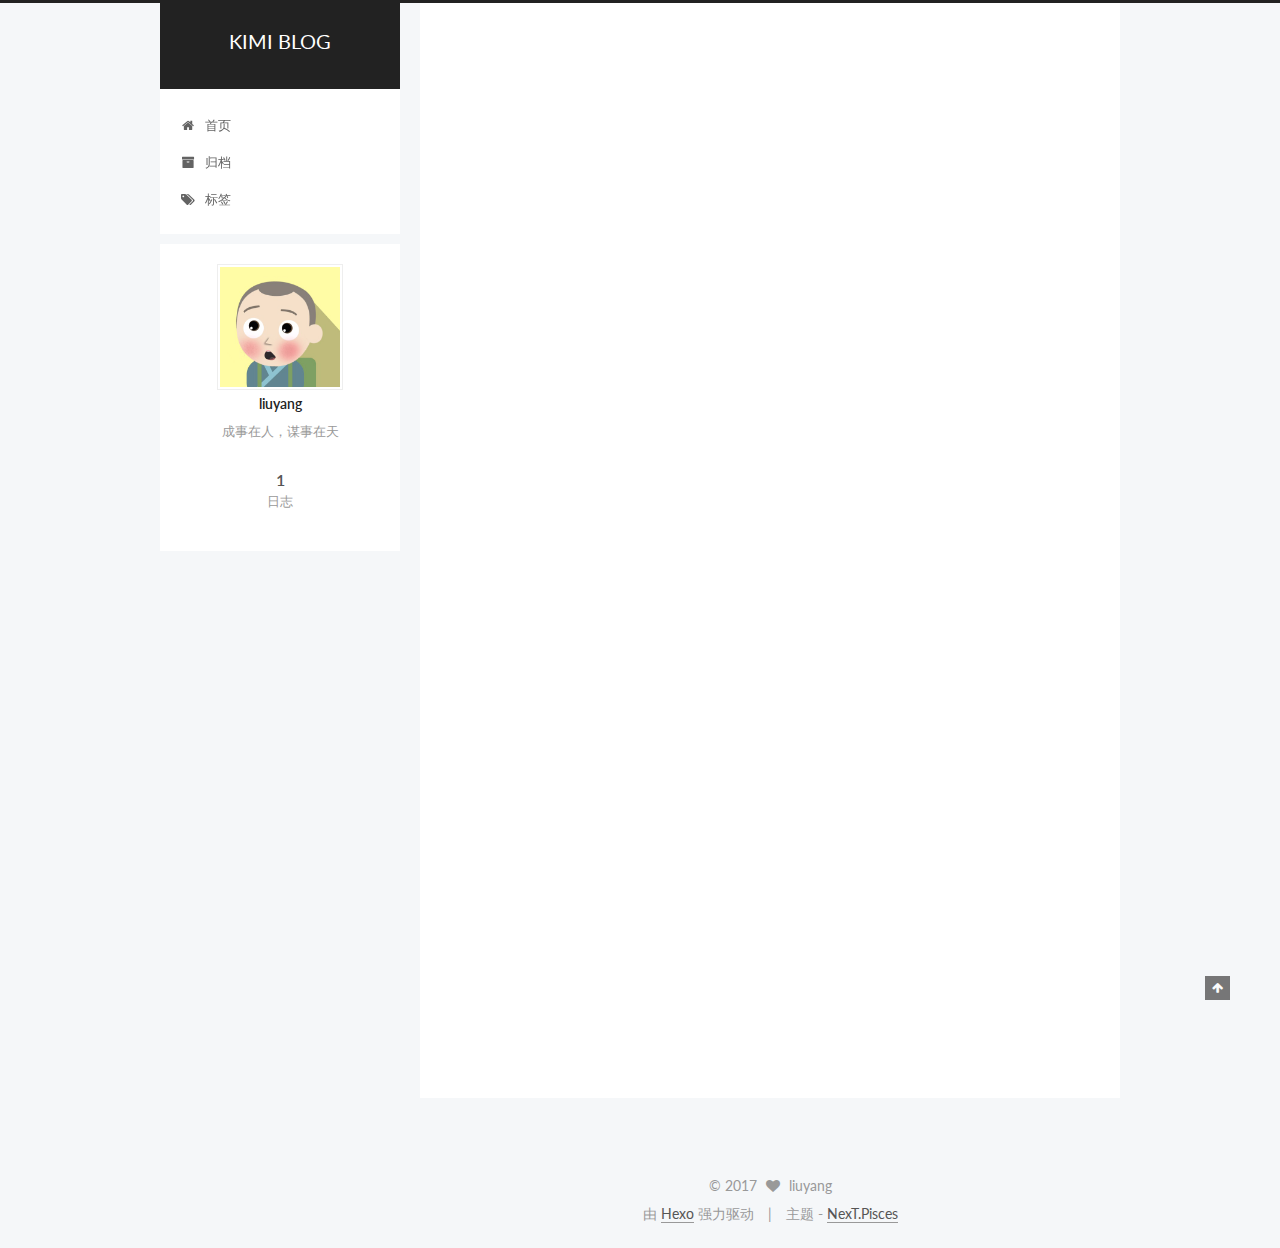
==== commit bae26ccd: "Site updated: 2017-01-20 13:28:20" ====
--- a/index.html
+++ b/index.html
@@ -246,7 +246,7 @@
   <span style="display:none" itemprop="author" itemscope itemtype="http://schema.org/Person">
     <meta itemprop="name" content="liuyang">
     <meta itemprop="description" content="">
-    <meta itemprop="image" content="/images/avatar.gif">
+    <meta itemprop="image" content="/uploads/logo.jpg">
   </span>
 
   <span style="display:none" itemprop="publisher" itemscope itemtype="http://schema.org/Organization">
@@ -392,7 +392,7 @@
       <section class="site-overview sidebar-panel sidebar-panel-active">
         <div class="site-author motion-element" itemprop="author" itemscope itemtype="http://schema.org/Person">
           <img class="site-author-image" itemprop="image"
-               src="/images/avatar.gif"
+               src="/uploads/logo.jpg"
                alt="liuyang" />
           <p class="site-author-name" itemprop="name">liuyang</p>
           <p class="site-description motion-element" itemprop="description">成事在人，谋事在天</p>
--- a/css/main.css
+++ b/css/main.css
@@ -1686,7 +1686,7 @@
   width: 4px;
   height: 4px;
   border-radius: 50%;
-  background: #33ffe0;
+  background: #2f6fff;
 }
 .links-of-blogroll {
   font-size: 13px;
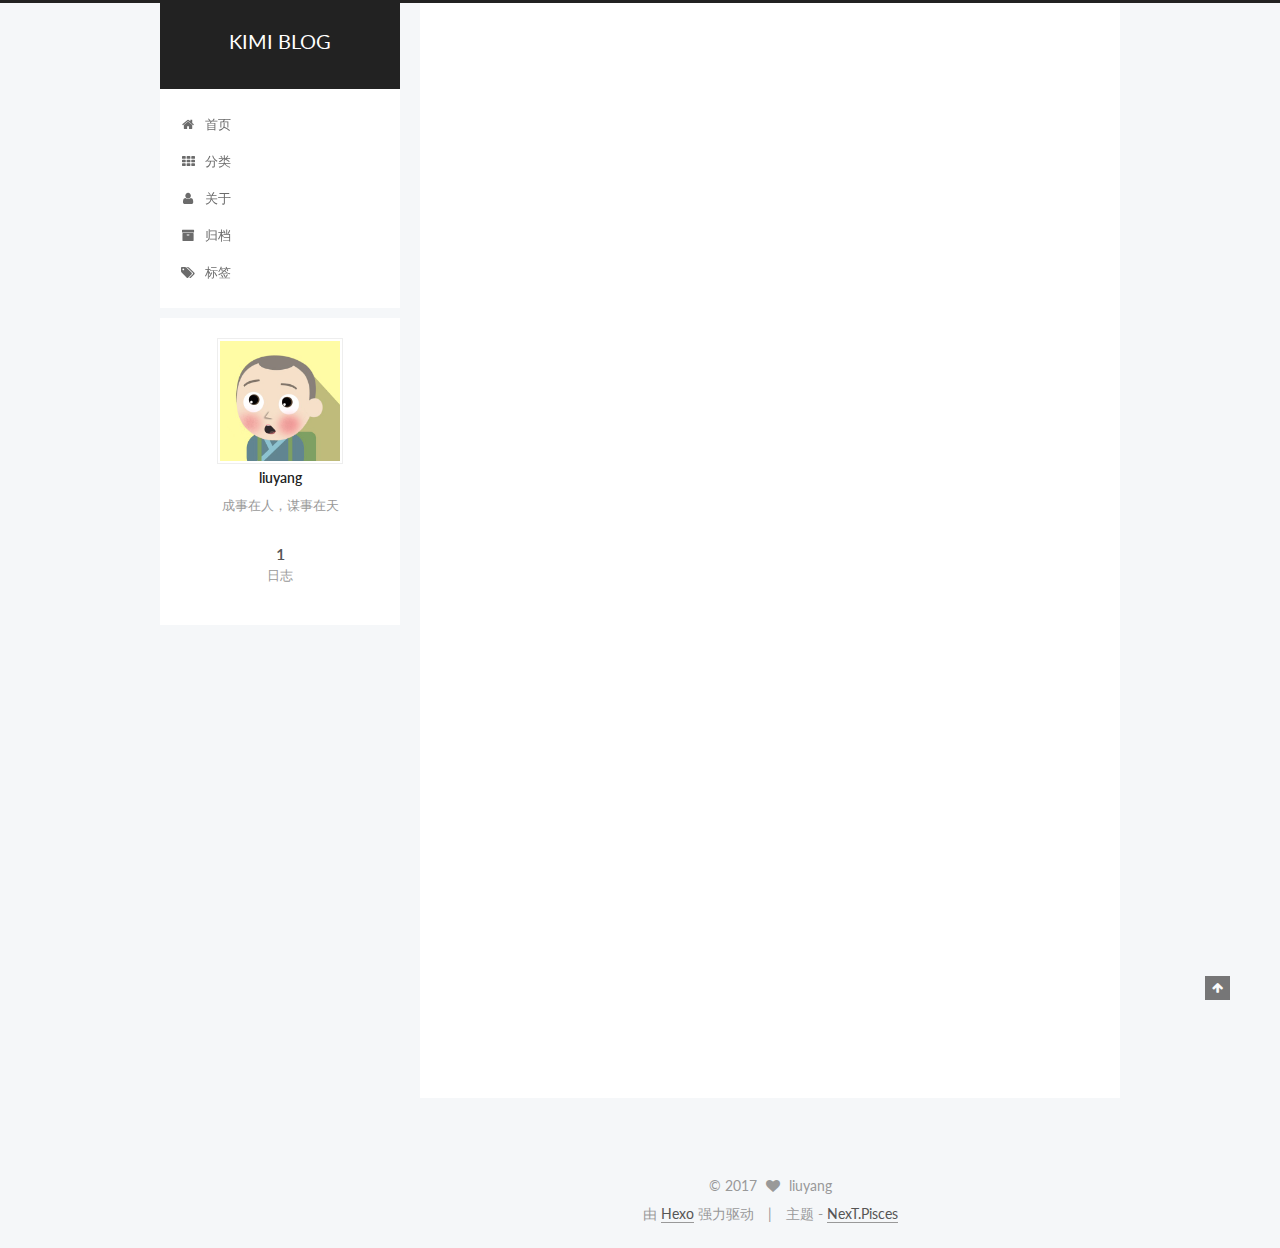
==== commit 73bb22f0: "Site updated: 2017-01-20 14:41:31" ====
--- a/index.html
+++ b/index.html
@@ -193,6 +193,26 @@
         </li>
       
         
+        <li class="menu-item menu-item-categories">
+          <a href="/categories" rel="section">
+            
+              <i class="menu-item-icon fa fa-fw fa-th"></i> <br />
+            
+            分类
+          </a>
+        </li>
+      
+        
+        <li class="menu-item menu-item-about">
+          <a href="/about" rel="section">
+            
+              <i class="menu-item-icon fa fa-fw fa-user"></i> <br />
+            
+            关于
+          </a>
+        </li>
+      
+        
         <li class="menu-item menu-item-archives">
           <a href="/archives" rel="section">
             
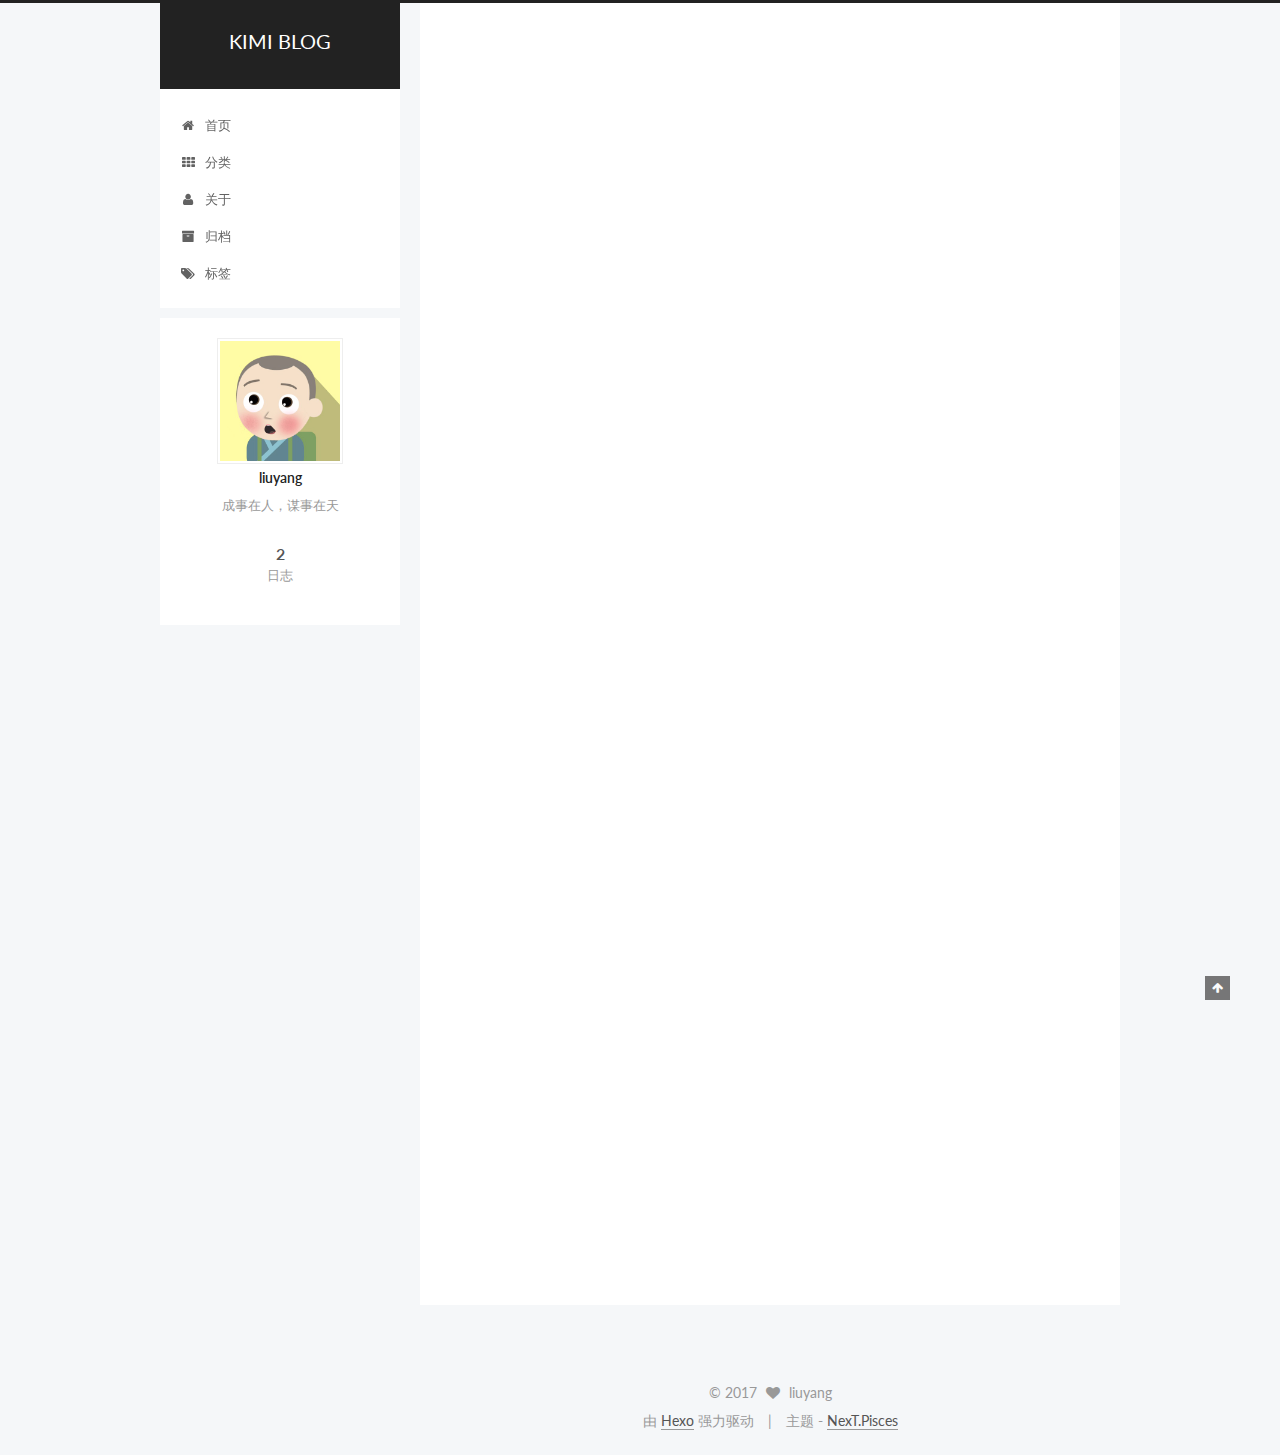
==== commit d2a4aa09: "Site updated: 2017-01-20 15:19:42" ====
--- a/index.html
+++ b/index.html
@@ -261,6 +261,124 @@
   
 
   <article class="post post-type-normal " itemscope itemtype="http://schema.org/Article">
+  <link itemprop="mainEntityOfPage" href="http://yoursite.com/2017/01/20/第一篇博客/">
+
+  <span style="display:none" itemprop="author" itemscope itemtype="http://schema.org/Person">
+    <meta itemprop="name" content="liuyang">
+    <meta itemprop="description" content="">
+    <meta itemprop="image" content="/uploads/logo.jpg">
+  </span>
+
+  <span style="display:none" itemprop="publisher" itemscope itemtype="http://schema.org/Organization">
+    <meta itemprop="name" content="KIMI BLOG">
+    <span style="display:none" itemprop="logo" itemscope itemtype="http://schema.org/ImageObject">
+      <img style="display:none;" itemprop="url image" alt="KIMI BLOG" src="">
+    </span>
+  </span>
+
+    
+      <header class="post-header">
+
+        
+        
+          <h1 class="post-title" itemprop="name headline">
+            
+            
+              
+                
+                <a class="post-title-link" href="/2017/01/20/第一篇博客/" itemprop="url">
+                  第一篇博客
+                </a>
+              
+            
+          </h1>
+        
+
+        <div class="post-meta">
+          <span class="post-time">
+            
+              <span class="post-meta-item-icon">
+                <i class="fa fa-calendar-o"></i>
+              </span>
+              
+                <span class="post-meta-item-text">发表于</span>
+              
+              <time title="Post created" itemprop="dateCreated datePublished" datetime="2017-01-20T14:56:33+08:00">
+                2017-01-20
+              </time>
+            
+
+            
+
+            
+          </span>
+
+          
+
+          
+            
+          
+
+          
+
+          
+          
+
+          
+
+          
+
+        </div>
+      </header>
+    
+
+
+    <div class="post-body" itemprop="articleBody">
+
+      
+      
+
+      
+        
+          
+            
+          
+        
+      
+    </div>
+
+    <div>
+      
+    </div>
+
+    <div>
+      
+    </div>
+
+
+    <footer class="post-footer">
+      
+
+      
+
+      
+      
+        <div class="post-eof"></div>
+      
+    </footer>
+  </article>
+
+
+    
+      
+
+  
+
+  
+  
+  
+
+  <article class="post post-type-normal " itemscope itemtype="http://schema.org/Article">
   <link itemprop="mainEntityOfPage" href="http://yoursite.com/2017/01/19/hello-world/">
 
   <span style="display:none" itemprop="author" itemscope itemtype="http://schema.org/Person">
@@ -422,7 +540,7 @@
           
             <div class="site-state-item site-state-posts">
               <a href="/archives">
-                <span class="site-state-item-count">1</span>
+                <span class="site-state-item-count">2</span>
                 <span class="site-state-item-name">日志</span>
               </a>
             </div>
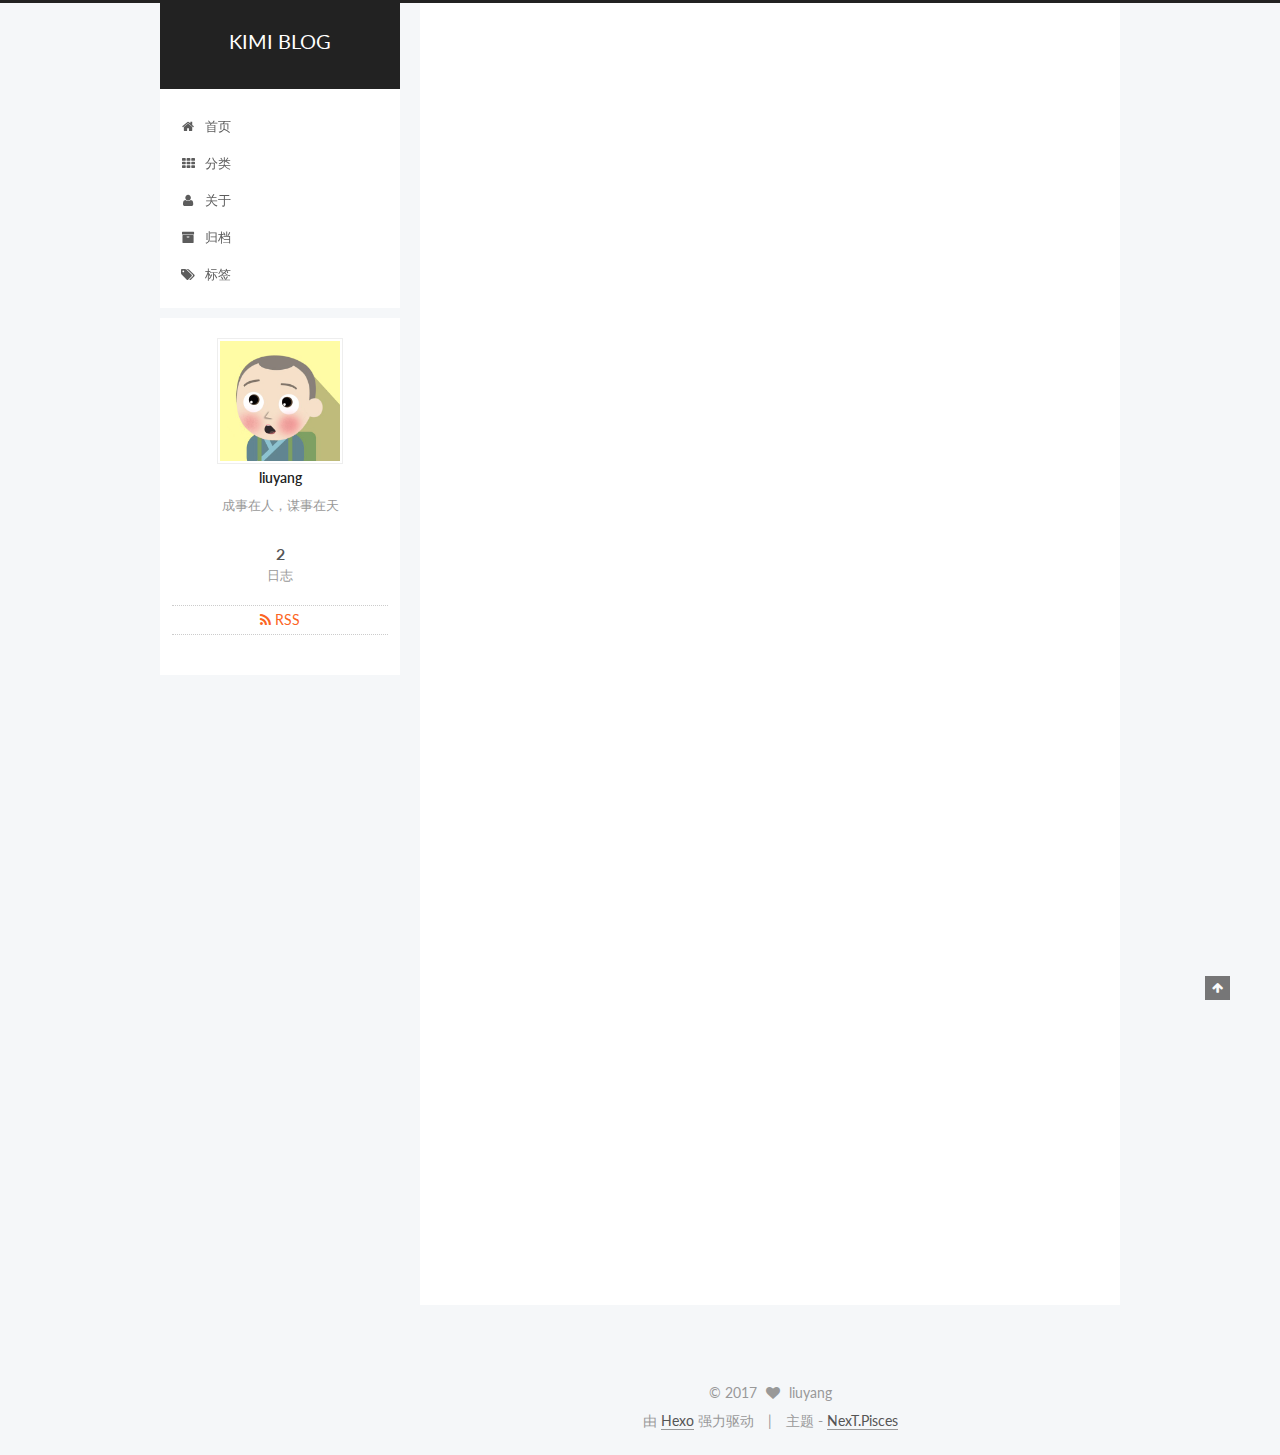
==== commit 95357d37: "Site updated: 2017-01-21 09:39:50" ====
--- a/index.html
+++ b/index.html
@@ -73,6 +73,8 @@
 
 
 
+
+  <link rel="alternate" href="/atom.xml" title="KIMI BLOG" type="application/atom+xml" />
 
 
 
@@ -553,6 +555,13 @@
         </nav>
 
         
+          <div class="feed-link motion-element">
+            <a href="/atom.xml" rel="alternate">
+              <i class="fa fa-rss"></i>
+              RSS
+            </a>
+          </div>
+        
 
         <div class="links-of-author motion-element">
           
--- a/css/main.css
+++ b/css/main.css
@@ -1686,7 +1686,7 @@
   width: 4px;
   height: 4px;
   border-radius: 50%;
-  background: #2f6fff;
+  background: #c79950;
 }
 .links-of-blogroll {
   font-size: 13px;
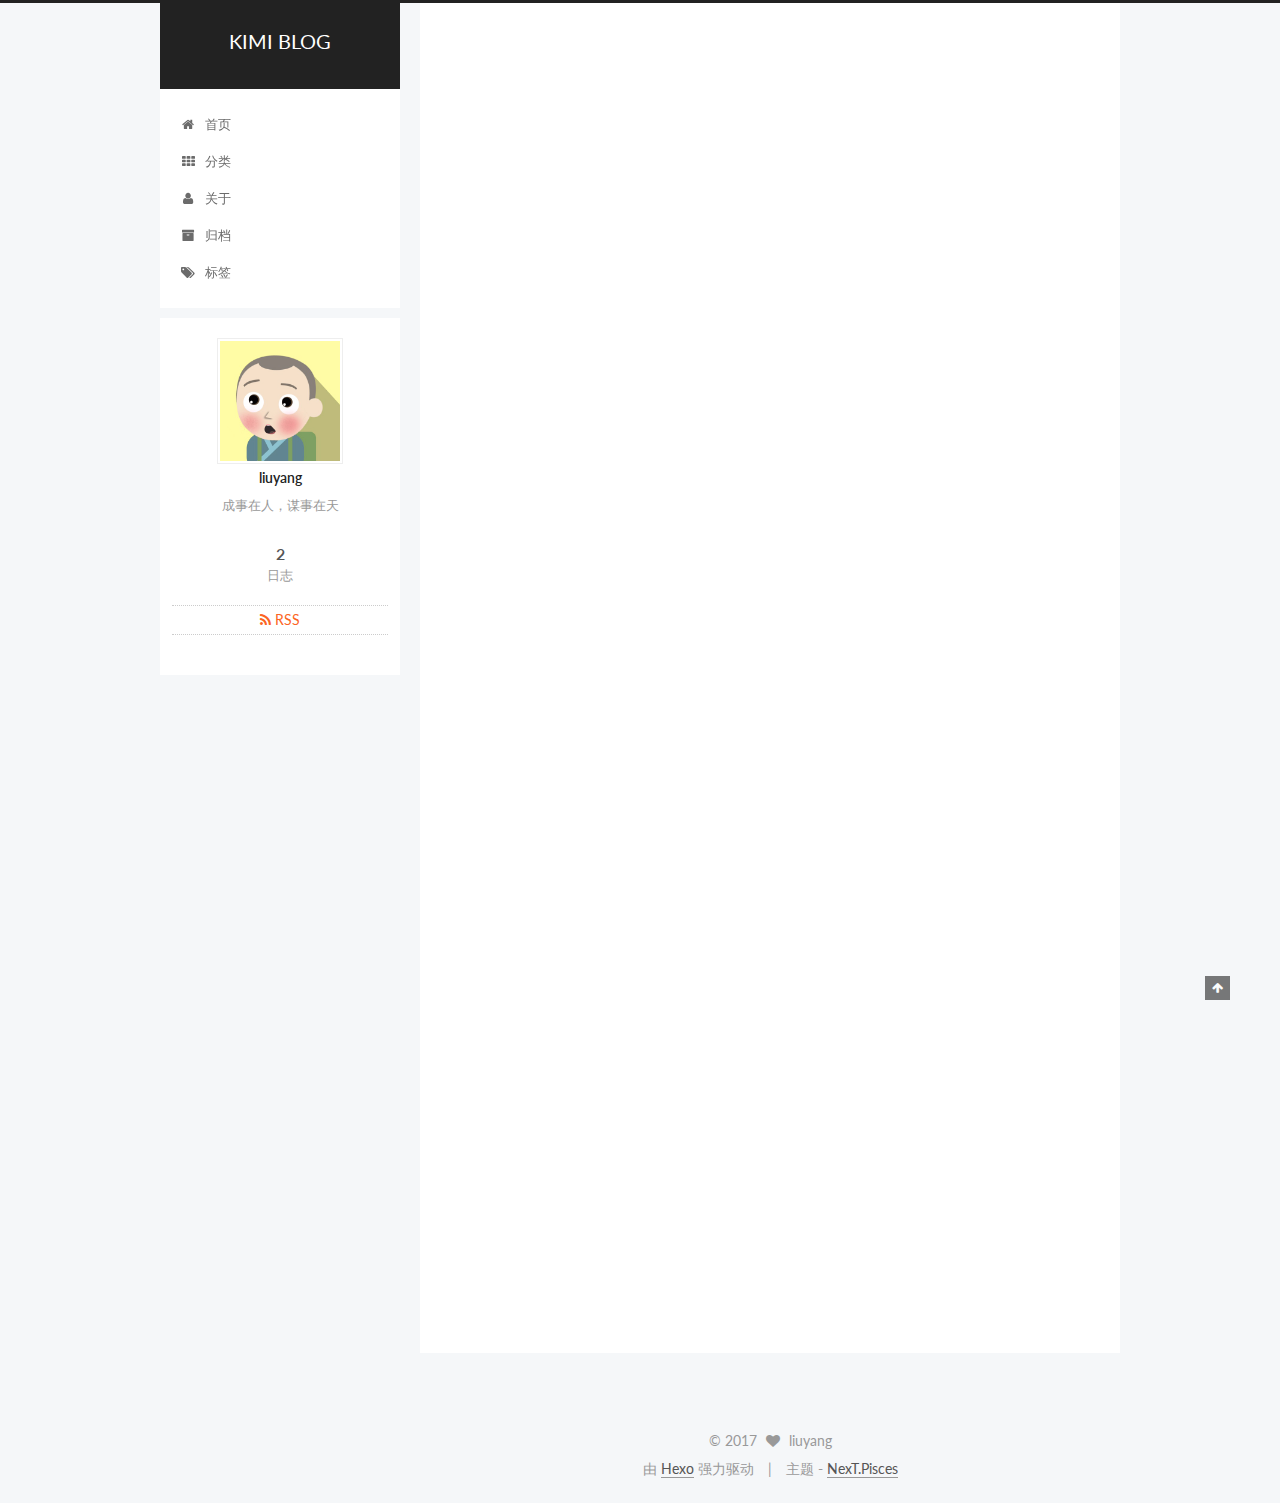
==== commit 0fdbeddf: "Site updated: 2017-01-21 11:47:02" ====
--- a/index.html
+++ b/index.html
@@ -263,7 +263,7 @@
   
 
   <article class="post post-type-normal " itemscope itemtype="http://schema.org/Article">
-  <link itemprop="mainEntityOfPage" href="http://yoursite.com/2017/01/20/第一篇博客/">
+  <link itemprop="mainEntityOfPage" href="http://yoursite.com/2017/01/20/岳阳楼记/">
 
   <span style="display:none" itemprop="author" itemscope itemtype="http://schema.org/Person">
     <meta itemprop="name" content="liuyang">
@@ -288,8 +288,8 @@
             
               
                 
-                <a class="post-title-link" href="/2017/01/20/第一篇博客/" itemprop="url">
-                  第一篇博客
+                <a class="post-title-link" href="/2017/01/20/岳阳楼记/" itemprop="url">
+                  岳阳楼记
                 </a>
               
             
@@ -343,7 +343,8 @@
       
         
           
-            
+            <p>庆历四年春，滕子京谪守巴陵郡。越明年，政通人和，百废具兴。乃重修岳阳楼，增其旧制，刻唐贤今人诗赋于其上。属予作文以记之。<br>予观夫巴陵胜状，在洞庭一湖。衔远山，吞长江，浩浩汤汤，横无际涯；朝晖夕阴，气象万千。此则岳阳楼之大观也，前人之述备矣。然则北通巫峡，南极潇湘，迁客骚人，多会于此，览物之情，得无异乎？<br>若夫淫雨霏霏，连月不开，阴风怒号，浊浪排空；日星隐曜，山岳潜形；商旅不行，樯倾楫摧；薄暮冥冥，虎啸猿啼。登斯楼也，则有去国怀乡，忧谗畏讥，满目萧然，感极而悲者矣。<br>至若春和景明，波澜不惊，上下天光，一碧万顷；沙鸥翔集，锦鳞游泳；岸芷汀兰，郁郁青青。而或长烟一空，皓月千里，浮光跃金，静影沉璧，渔歌互答，此乐何极！登斯楼也，则有心旷神怡，宠辱偕忘，把酒临风，其喜洋洋者矣。<br>嗟夫！予尝求古仁人之心，或异二者之为，何哉？不以物喜，不以己悲；居庙堂之高则忧其民；处江湖之远则忧其君。是进亦忧，退亦忧。然则何时而乐耶？其必曰“先天下之忧而忧，后天下之乐而乐”乎？噫！微斯人，吾谁与归？<br>时六年九月十五日。</p>
+
           
         
       
@@ -381,7 +382,7 @@
   
 
   <article class="post post-type-normal " itemscope itemtype="http://schema.org/Article">
-  <link itemprop="mainEntityOfPage" href="http://yoursite.com/2017/01/19/hello-world/">
+  <link itemprop="mainEntityOfPage" href="http://yoursite.com/2017/01/20/捕蛇者说/">
 
   <span style="display:none" itemprop="author" itemscope itemtype="http://schema.org/Person">
     <meta itemprop="name" content="liuyang">
@@ -406,8 +407,8 @@
             
               
                 
-                <a class="post-title-link" href="/2017/01/19/hello-world/" itemprop="url">
-                  Hello World
+                <a class="post-title-link" href="/2017/01/20/捕蛇者说/" itemprop="url">
+                  捕蛇者说
                 </a>
               
             
@@ -423,8 +424,8 @@
               
                 <span class="post-meta-item-text">发表于</span>
               
-              <time title="Post created" itemprop="dateCreated datePublished" datetime="2017-01-19T18:10:54+08:00">
-                2017-01-19
+              <time title="Post created" itemprop="dateCreated datePublished" datetime="2017-01-20T14:56:33+08:00">
+                2017-01-20
               </time>
             
 
@@ -461,15 +462,7 @@
       
         
           
-            <p>Welcome to <a href="https://hexo.io/" target="_blank" rel="external">Hexo</a>! This is your very first post. Check <a href="https://hexo.io/docs/" target="_blank" rel="external">documentation</a> for more info. If you get any problems when using Hexo, you can find the answer in <a href="https://hexo.io/docs/troubleshooting.html" target="_blank" rel="external">troubleshooting</a> or you can ask me on <a href="https://github.com/hexojs/hexo/issues" target="_blank" rel="external">GitHub</a>.</p>
-<h2 id="Quick-Start"><a href="#Quick-Start" class="headerlink" title="Quick Start"></a>Quick Start</h2><h3 id="Create-a-new-post"><a href="#Create-a-new-post" class="headerlink" title="Create a new post"></a>Create a new post</h3><figure class="highlight bash"><table><tr><td class="gutter"><pre><div class="line">1</div></pre></td><td class="code"><pre><div class="line">$ hexo new <span class="string">"My New Post"</span></div></pre></td></tr></table></figure>
-<p>More info: <a href="https://hexo.io/docs/writing.html" target="_blank" rel="external">Writing</a></p>
-<h3 id="Run-server"><a href="#Run-server" class="headerlink" title="Run server"></a>Run server</h3><figure class="highlight bash"><table><tr><td class="gutter"><pre><div class="line">1</div></pre></td><td class="code"><pre><div class="line">$ hexo server</div></pre></td></tr></table></figure>
-<p>More info: <a href="https://hexo.io/docs/server.html" target="_blank" rel="external">Server</a></p>
-<h3 id="Generate-static-files"><a href="#Generate-static-files" class="headerlink" title="Generate static files"></a>Generate static files</h3><figure class="highlight bash"><table><tr><td class="gutter"><pre><div class="line">1</div></pre></td><td class="code"><pre><div class="line">$ hexo generate</div></pre></td></tr></table></figure>
-<p>More info: <a href="https://hexo.io/docs/generating.html" target="_blank" rel="external">Generating</a></p>
-<h3 id="Deploy-to-remote-sites"><a href="#Deploy-to-remote-sites" class="headerlink" title="Deploy to remote sites"></a>Deploy to remote sites</h3><figure class="highlight bash"><table><tr><td class="gutter"><pre><div class="line">1</div></pre></td><td class="code"><pre><div class="line">$ hexo deploy</div></pre></td></tr></table></figure>
-<p>More info: <a href="https://hexo.io/docs/deployment.html" target="_blank" rel="external">Deployment</a></p>
+            <p>永州之野产异蛇：黑质而白章，触草木尽死；以啮人，无御之者。然得而腊之以为饵，可以已大风、挛踠、瘘疠，去死肌，杀三虫。其始太医以王命聚之，岁赋其二。募有能捕之者，当其租入。永之人争奔走焉。<br>有蒋氏者，专其利三世矣。问之，则曰：“吾祖死于是，吾父死于是，今吾嗣为之十二年，几死者数矣。”言之貌若甚戚者。余悲之，且曰：“若毒之乎？余将告于莅事者，更若役，复若赋，则如何？”蒋氏大戚，汪然出涕，曰：“君将哀而生之乎？则吾斯役之不幸，未若复吾赋不幸之甚也。向吾不为斯役，则久已病矣。自吾氏三世居是乡，积于今六十岁矣。而乡邻之生日蹙，殚其地之出，竭其庐之入。号呼而转徙，饿渴而顿踣。触风雨，犯寒暑，呼嘘毒疠，往往而死者，相藉也。曩与吾祖居者，今其室十无一焉。与吾父居者，今其室十无二三焉。与吾居十二年者，今其室十无四五焉。非死即徙尔，而吾以捕蛇独存。悍吏之来吾乡，叫嚣乎东西，隳突乎南北；哗然而骇者，虽鸡狗不得宁焉。吾恂恂而起，视其缶，而吾蛇尚存，则弛然而卧。谨食之，时而献焉。退而甘食其土之有，以尽吾齿。盖一岁之犯死者二焉，其余则熙熙而乐，岂若吾乡邻之旦旦有是哉。今虽死乎此，比吾乡邻之死则已后矣，又安敢毒耶？”<br>余闻而愈悲，孔子曰：“苛政猛于虎也！”吾尝疑乎是，今以蒋氏观之，犹信。呜呼！孰知赋敛之毒，有甚于是蛇者乎！故为之说，以俟夫观人风者得焉。</p>
 
           
         
--- a/css/main.css
+++ b/css/main.css
@@ -1686,7 +1686,7 @@
   width: 4px;
   height: 4px;
   border-radius: 50%;
-  background: #c79950;
+  background: #2dffd6;
 }
 .links-of-blogroll {
   font-size: 13px;
